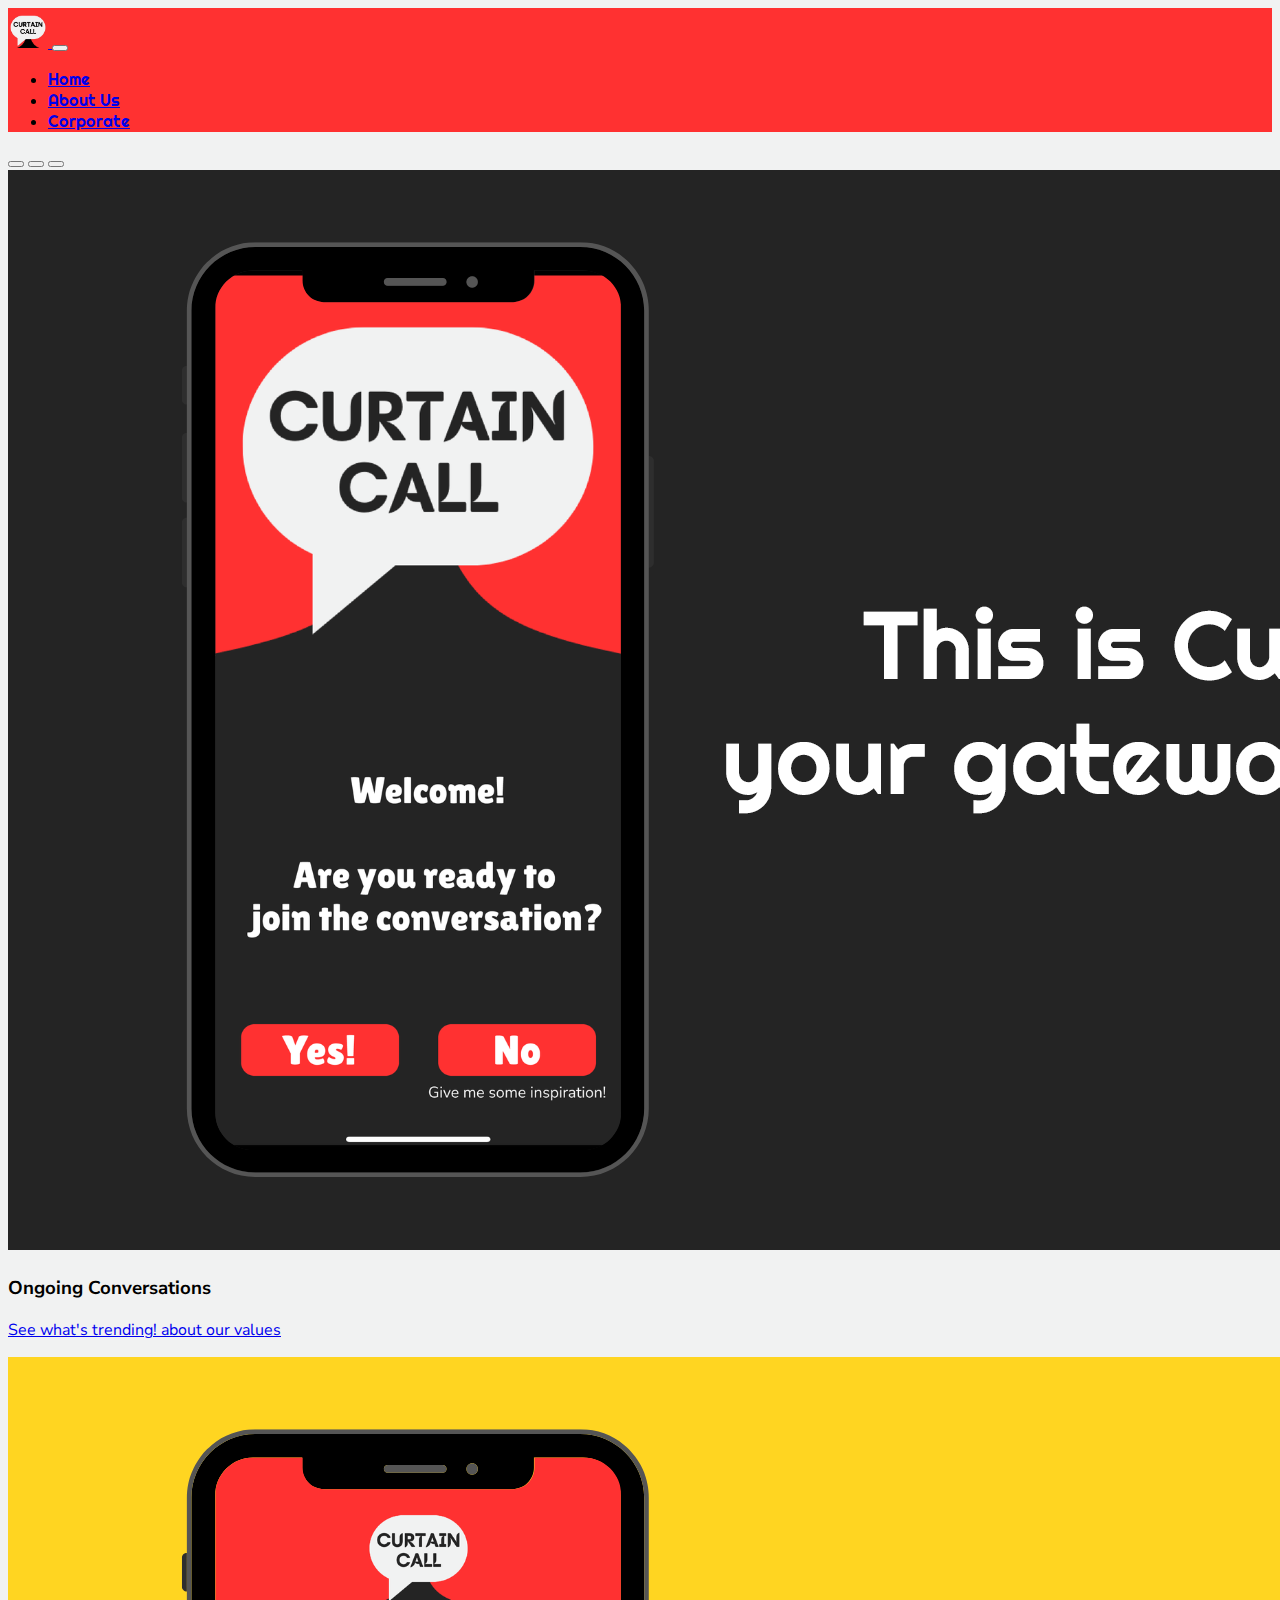
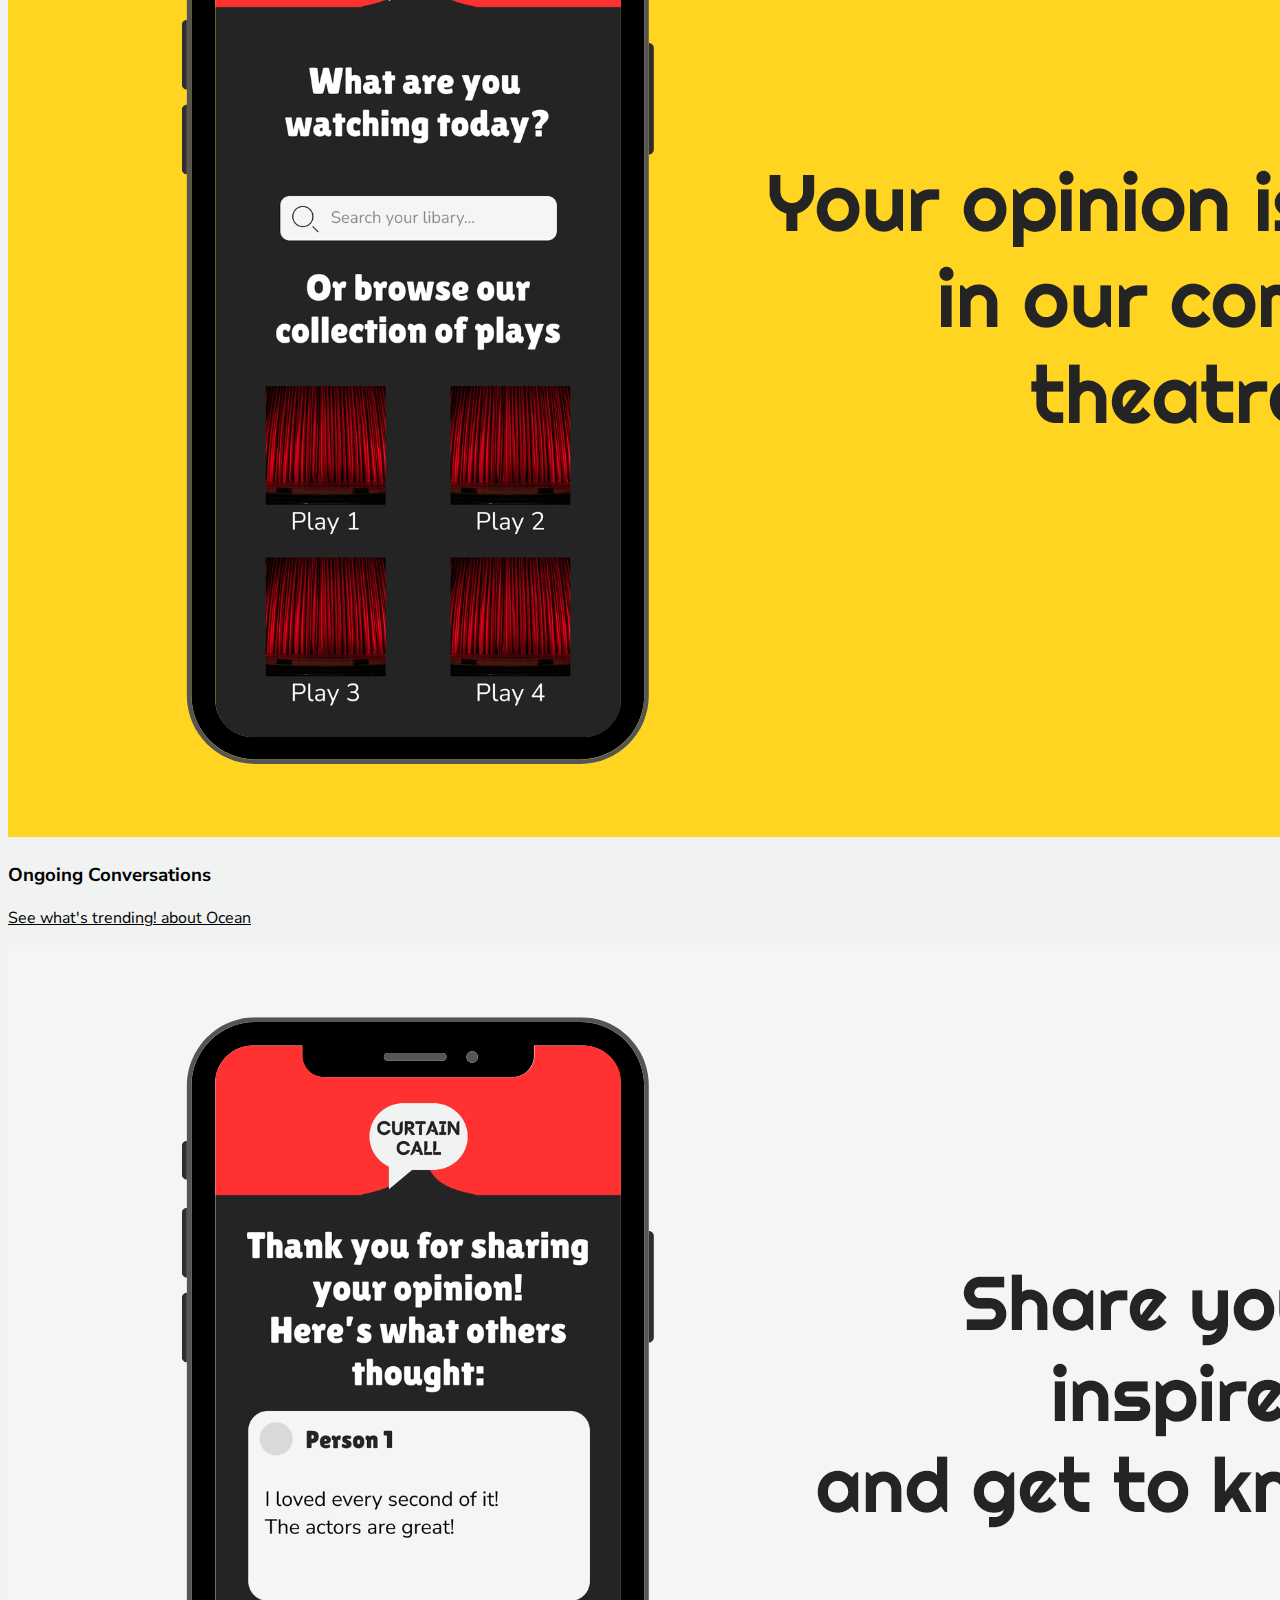
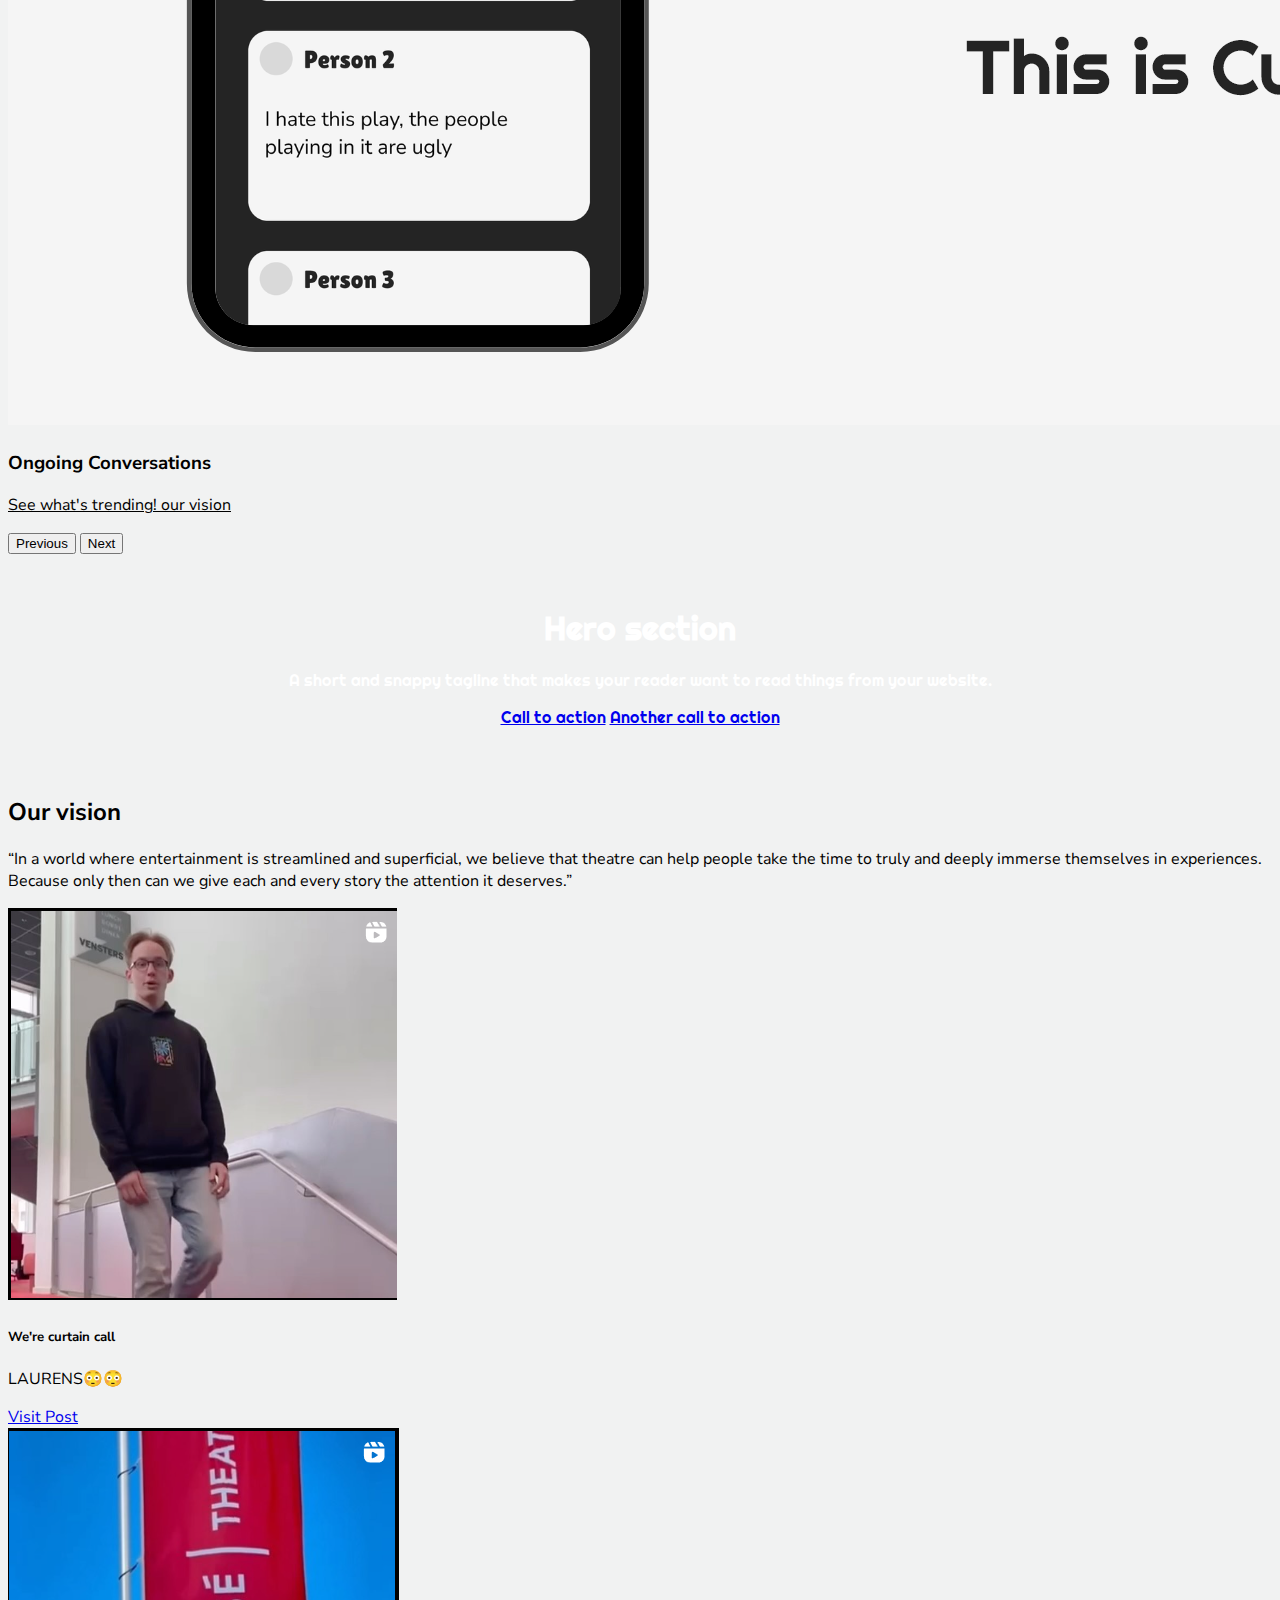
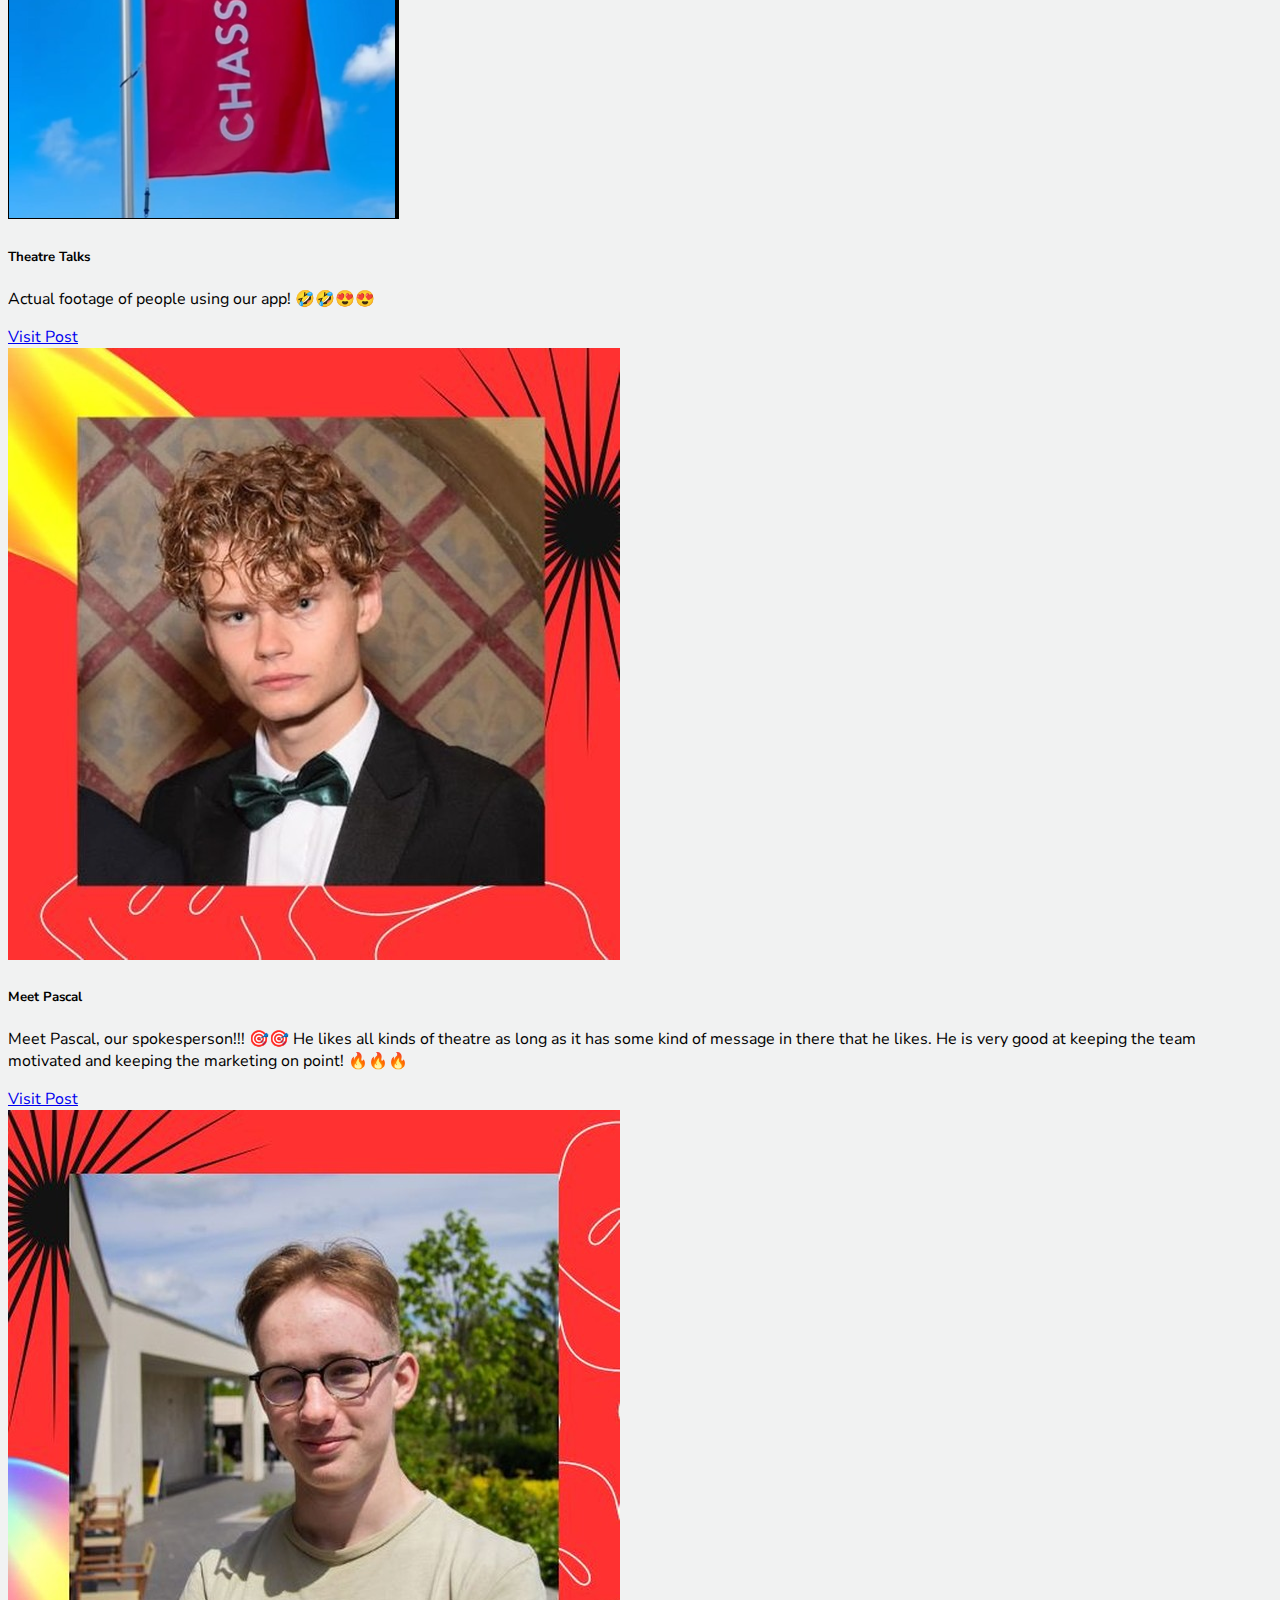
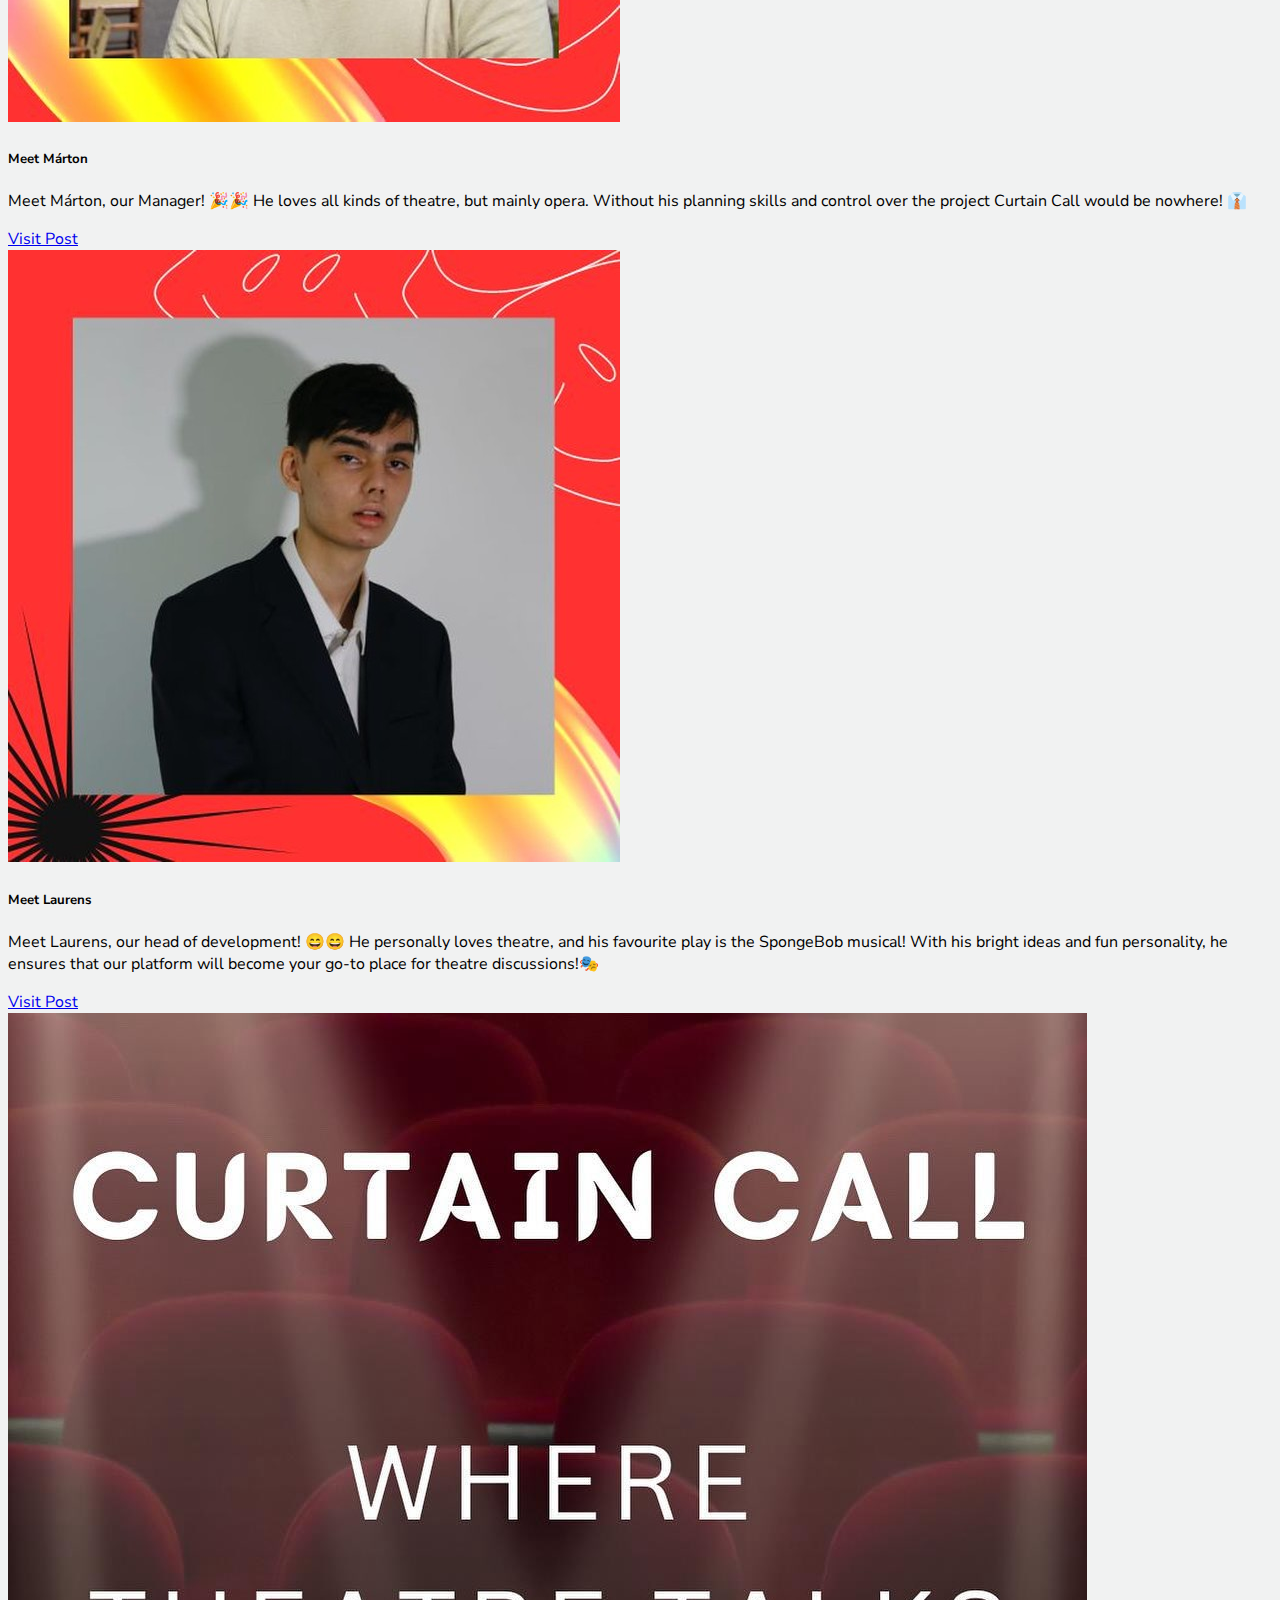
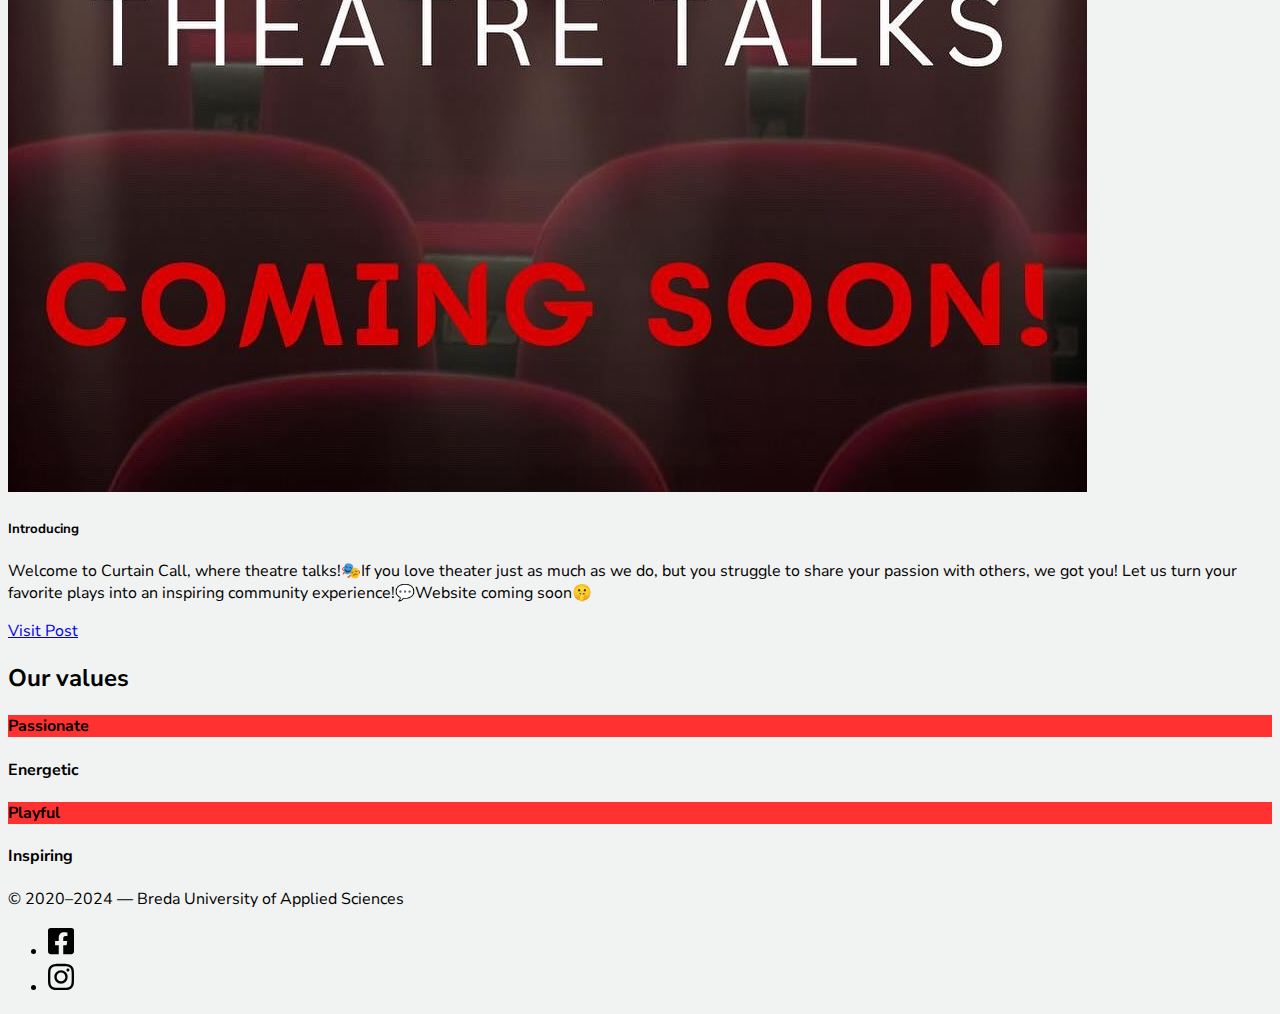
==== about-us.html @ 95544aab "vbnm" ====
<!doctype html>
<html lang="en" class="h-100">
  <head>
    <meta charset="utf-8">
    <meta name="viewport" content="width=device-width, initial-scale=1">

    <!-- Bootstrap CSS -->
    <link href="https://cdn.jsdelivr.net/npm/bootstrap@5.2.3/dist/css/bootstrap.min.css" rel="stylesheet" integrity="sha384-rbsA2VBKQhggwzxH7pPCaAqO46MgnOM80zW1RWuH61DGLwZJEdK2Kadq2F9CUG65" crossorigin="anonymous">

    <!-- Own Styles -->
    <link rel="stylesheet" href="css/styles.css">

    <!-- Bootstrap Javascript -->
    <script src="https://cdn.jsdelivr.net/npm/bootstrap@5.2.3/dist/js/bootstrap.bundle.min.js" integrity="sha384-kenU1KFdBIe4zVF0s0G1M5b4hcpxyD9F7jL+jjXkk+Q2h455rYXK/7HAuoJl+0I4" crossorigin="anonymous"></script>

    <title>PRJ4 Base Group Template &mdash; Example based on Bing Chat&rsquo;s suggestion</title>

    <!-- Google Analytics code goes just below here (check PRJ4 Guide for details) -->

    <!-- End of Google Analytics code -->

  </head>
  <body class="h-100 d-flex flex-column">

    <!-- Navigation bar, adapted from https://getbootstrap.com/docs/5.1/components/navbar/ -->
    <nav class="navbar navbar-expand-lg navbar-light">
      <div class="container-fluid">
        <a class="navbar-brand" href="#">
          <img src="images/ourcompany/curtain-call.jpeg" width="40" alt="Breda University of Applied Sciences">
        </a>
        <button class="navbar-toggler" type="button" data-bs-toggle="collapse" data-bs-target="#navbarSupportedContent" aria-controls="navbarSupportedContent" aria-expanded="false" aria-label="Toggle navigation">
          <span class="navbar-toggler-icon"></span>
        </button>
        <div class="collapse navbar-collapse" id="navbarSupportedContent">
          <ul class="navbar-nav me-auto mb-2 mb-lg-0">
            <li class="nav-item">
              <a class="nav-link" href="index.html">Home</a>
            </li>
            <li class="nav-item">
              <a class="nav-link active" aria-current="page" href="about-us.html">About Us</a>
            </li>
            <li class="nav-item">
              <a class="nav-link" href="corporate.html">Corporate</a>
            </li>
          </ul>
        </div>
      </div>
    </nav>
    <!-- End of navigation bar -->
 <section class="container-fluid p-0">
      <div id="myCarousel" class="carousel slide" data-bs-ride="carousel">
        <div class="carousel-indicators">
          <button type="button" data-bs-target="#myCarousel" data-bs-slide-to="0" class="active" aria-current="true" aria-label="Slide 1"></button>
          <button type="button" data-bs-target="#myCarousel" data-bs-slide-to="1" aria-label="Slide 2"></button>
          <button type="button" data-bs-target="#myCarousel" data-bs-slide-to="2" aria-label="Slide 3"></button>
        </div>
        <div class="carousel-inner">
          <div class="carousel-item active">
            <img src="images/carousel/carousel-1.png" class="d-block mx-auto w-100" alt="...">
            <div class="carousel-caption">
              <h3 class="d-none d-md-block">Ongoing Conversations</h3>
              <p>
                <a href="#our-values" class="btn btn-outline-light my-md-2">See what's trending!<span class="d-inline d-md-none"> about our values</span></a>
              </p>
            </div>
          </div>
          <div class="carousel-item">
            <img src="images/carousel/carousel-2.png" class="d-block mx-auto w-100" alt="...">
            <div class="carousel-caption">
              <h3 class="d-none d-md-block" style="color: black;" >Ongoing Conversations</h3>
              <p>
                <a href="#our-posts" class="btn btn-outline-light my-md-2" style="color: black;">See what's trending!<span class="d-inline d-md-none"> about Ocean</span></a>
              </p>
            </div>
          </div>
          <div class="carousel-item">
            <img src="images/carousel/carousel-3.png" class="d-block mx-auto w-100" alt="...">
            <div class="carousel-caption">
              <h3 class="d-none d-md-block" style="color: black;">Ongoing Conversations</h3>
              <p>
                <a href="#our-vision" class="btn btn-outline-light my-md-2" style="color: black;">See what's trending!<span class="d-inline d-md-none"> our vision</span></a>
              </p>
            </div>
          </div>
        </div>
        <button class="carousel-control-prev" type="button" data-bs-target="#myCarousel" data-bs-slide="prev">
          <span class="carousel-control-prev-icon" aria-hidden="true"></span>
          <span class="visually-hidden">Previous</span>
        </button>
        <button class="carousel-control-next" type="button" data-bs-target="#myCarousel" data-bs-slide="next">
          <span class="carousel-control-next-icon" aria-hidden="true"></span>
          <span class="visually-hidden">Next</span>
        </button>
      </div>
    </section>
    <!-- End of Who we are section -->
	   <header  class="py-2 py-md-4 py-lg-5 text-center container-fluid bg-gradient text-light bg-hero">
    <div class="row">
      <div class="col-md-8 col-lg-6 mx-auto py-5">
        <h1 class="display-3">Hero section</h1>
        <p class="lead">A short and snappy tagline that makes your reader want to read things from your website.</p>
        <p class="mt-5">
          <a href="#" class="btn btn-lg btn-warning m-1 d-block d-sm-inline">Call to action</a>
          <a href="#" class="btn btn-lg btn-danger m-1 d-block d-sm-inline">Another call to action</a>
        </p>
      </div>
    </div>
  </header>

    <div id="our-vision" class="container pt-3 pb-2">
      <div class="row justify-content-center">
        <div class="col-12 col-md-10 col-lg-8 col-xl-6 text-center">
          <h2>Our vision</h2>
          <p>
            “In a world where entertainment is streamlined and superficial, we believe that theatre can help people take the time to truly and deeply immerse themselves in experiences. Because only then can we give each and every story the attention it deserves.”
          </p>
        </div>
      </div>
    </div>
<main class="container my-4">
      <div class="row g-3 justify-content-evenly">

        <!-- Card #1 -->
        <div id="our-posts" class="col-sm-6 col-lg-4 col-xl-3">
          <div class="card shadow h-100">
            <img class="img-fluid" src="images/posts/marci-walk.png" alt="Placeholder Image">
            <div class="card-body">
              <h5 class="card-title">We're curtain call</h5>
              <p class="card-text">LAURENS😳😳</p>
            </div>
            <div class="card-footer p-2 text-end">
              <a href="https://www.instagram.com/p/C5YBGKFil-c/" class="btn btn-primary">Visit Post</a>
            </div>
          </div>
        </div>

        <!-- Card #2 -->
        <div class="col-sm-6 col-lg-4 col-xl-3">
          <div class="card shadow h-100">
            <img class="img-fluid" src="images/posts/chasse-flag.png" alt="Placeholder Image">
            <div class="card-body">
              <h5 class="card-title">Theatre Talks</h5>
              <p class="card-text">Actual footage of people using our app! 🤣🤣😍😍</p>
            </div>
            <div class="card-footer p-2 text-end">
              <a href="https://www.instagram.com/p/C5T81QjCttg/" class="btn btn-primary">Visit Post</a>
            </div>
          </div>
        </div>

        <!-- Card #3 -->
        <div class="col-sm-6 col-lg-4 col-xl-3">
          <div class="card shadow h-100">
            <img class="img-fluid" src="images/posts/pascal-post.jpg" alt="Placeholder Image">
            <div class="card-body">
              <h5 class="card-title">Meet Pascal</h5>
              <p class="card-text">Meet Pascal, our spokesperson!!! 🎯🎯 He likes all kinds of theatre as long as it has some kind of message in there that he likes. He is very good at keeping the team motivated and keeping the marketing on point! 🔥🔥🔥</p>
            </div>
            <div class="card-footer p-2 text-end">
              <a href="https://www.instagram.com/p/C5T6TffrHdb/" class="btn btn-primary">Visit Post</a>
            </div>
          </div>
        </div>

        <!-- Card #4 -->
        <div class="col-sm-6 col-lg-4 col-xl-3">
          <div class="card shadow h-100">
            <img class="img-fluid" src="images/posts/marci-post.jpg" alt="Placeholder Image">
            <div class="card-body">
              <h5 class="card-title">Meet Márton</h5>
              <p class="card-text">Meet Márton, our Manager! 🎉🎉 He loves all kinds of theatre, but mainly opera. Without his planning skills and control over the project Curtain Call would be nowhere! 👔</p>
            </div>
            <div class="card-footer p-2 text-end">
              <a href="https://www.instagram.com/p/C5B8OC9rstp/" class="btn btn-primary">Visit Post</a>
            </div>
          </div>
        </div>

        <!-- Card #5 -->
        <div class="col-sm-6 col-lg-4 col-xl-3">
          <div class="card shadow h-100">
            <img class="img-fluid" src="images/posts/laurens-post.jpg" alt="Placeholder Image">
            <div class="card-body">
              <h5 class="card-title">Meet Laurens</h5>
              <p class="card-text">Meet Laurens, our head of development! 😄😄 He personally loves theatre, and his favourite play is the SpongeBob musical! With his bright ideas and fun personality, he ensures that our platform will become your go-to place for theatre discussions!🎭</p>
            </div>
            <div class="card-footer p-2 text-end">
              <a href="https://www.instagram.com/p/C4_S8CaLmyo/" class="btn btn-primary">Visit Post</a>
            </div>
          </div>
        </div>

        <!-- Card #6 -->
        <div class="col-sm-6 col-lg-4 col-xl-3">
          <div class="card shadow h-100">
            <img class="img-fluid" src="images/posts/first-middle-post.jpg" alt="Placeholder Image">
            <div class="card-body">
              <h5 class="card-title">Introducing&nbsp;</h5>

              <p class="card-text">Welcome to Curtain Call, where theatre talks!🎭If you love theater just as much as we do, but you struggle to share your passion with others, we got you! Let us turn your favorite plays into an inspiring community experience!💬Website coming soon🤫</p>
            </div>
            <div class="card-footer p-2 text-end">
              <a href="https://www.instagram.com/p/C4p01pjIGxp/" class="btn btn-primary">Visit Post</a>
            </div>
          </div>
        </div>
<a rel="noopener" target="_blank" href="#socialmedia"></a>
        <!-- That was the last card -->

      </div>
    </main>
	
    <div Id="our-values" class="bg-dark bg-opacity-10 py-3">
      <div class="container">
        <div class="row justify-content-center text-center g-2">
          <div class="col-12">
            <h2>Our values</h2>
          </div>
          <div class="col-6 col-sm-4 col-md-3 col-lg-2">
            <h4 class="rounded-5 border border-warning custom-bg-red py-4 bg-opacity-100 fs-4">Passionate</h4>
          </div>
          <div class="col-6 col-sm-4 col-md-3 col-lg-2">
            <h4 class="rounded-5 border border-warning bg-warning py-4 bg-opacity-100 fs-4">Energetic</h4>
          </div>
          <div class="col-6 col-sm-4 col-md-3 col-lg-2">
            <h4 class="rounded-5 border border-warning custom-bg-red py-4 bg-opacity-25 fs-4">Playful</h4>
          </div>
          <div class="col-6 col-sm-4 col-md-3 col-lg-2">
            <h4 class="rounded-5 border border-warning bg-warning py-4 bg-opacity-100 fs-4">Inspiring</h4>
          </div>
        </div>
      </div>
    </div>
<a rel="noopener" target="_blank" href="#ourvalues"></a>
    <!-- A footer with socials -->
    <footer class="shadow-lg mt-auto py-4 bg-body">
      <div class="container d-flex justify-content-between align-items-center">
        <p>
          © 2020&ndash;2024 &mdash; Breda University of Applied Sciences
        </p>
        <ul class="list-unstyled d-flex align-items-center opacity-75">
          <li>
            <a href="https://www.facebook.com/people/Curtain-Call-Theatre-Talks/61557245588053/" target="_blank">
              <img class="m-2" src="images/socials/facebook.svg" alt="Follow us on" width="26">
            </a>
          </li>
          <li>
            <a href="https://www.instagram.com/curtaincall_theatretalks/" target="_blank">
              <img class="m-2" src="images/socials/instagram.svg" alt="Follow us on Instagram" width="26">
            </a>
          </li>
        </ul>
      </div>
    </footer>
    <!-- End of the footer -->

  </body>
</html>
---- css/styles.css ----
/* Importing a Google Font */

@import url('https://fonts.googleapis.com/css2?family=Nunito+Sans:ital,opsz,wght@0,6..12,200..1000;1,6..12,200..1000&display=swap');
@import url('https://fonts.googleapis.com/css2?family=Righteous&display=swap')
;
/* Changing the main font and background colour */

body {
	font-family: "Nunito Sans", sans-serif;
	background-color: #f1f2f2;

}
/* Changing the background colour for the header */

header {
	font-family: "Righteous", sans-serif;
	background-color: transparent
;
}

.custom-bg-red {
    background-color: #ff3131;
    color: black;
}


/* Changing the background color for the navigation bar */



.navbar {
	font-family: "Righteous", sans-serif;
	background-color: #ff3131;
}

/* Effect on social media buttons */

footer a:hover {
	opacity: .5;
}

/* Corporate navbar */

#navbar-corporate a.active {
	color: #ff3131;
	font-weight: bold;
}

/* Hero Section shadow */

.white-shadow {
	text-shadow: -.01em -.01em .01em white,
		.02em .02em .02em white,
		0 0 .2em white,
		0 0 .5em white;
}

.righteous-regular {
  font-family: "Righteous", sans-serif;
  font-weight: 400;
  font-style: normal;
}

.righteous-regular-big {
  font-family: "Righteous", sans-serif;
  font-size: 100px;
  font-weight: 400;
}

.righteous-regular-smol {
  font-family: "Righteous", sans-serif;
  font-size: 30px;
  font-weight: 400;
}
.back-video {
	position: absolute;
	right: 0;
	bottom: 0;
	z-index: -1;	
}

 .button-container {
            position: absolute;
            top: 65%; /* Adjust as per your requirement */
            left: 50%; /* Adjust as per your requirement */
            transform: translate(-50%, -50%);
        }

.bg-hero {
  background-image: url(focused-seats.jpg'); /* Replace with your image path */
  background-size: cover; /* Cover the entire area */
  background-position: center; /* Center the image */
  background-repeat: no-repeat; /* Prevent repetition */
  background-attachment: fixed; /* Optional: makes the background image stay fixed when scrolling */
}

header {
  padding: 2rem 0;
  text-align: center;
  color: white;
}

header {
  padding: 2rem 0;
  text-align: center;
  color: white;
}


@media (min-aspect-ratio: 16/9){
	.back-video{
		width: 100%;
		height: auto;
	}
}

@media (max-aspect-ratio: 16/9){
	.back-video{
		width: auto;
		height: 100%;
	}
}

#navbar {
    animation: fadeIn 3s ease; /* Fade in animation */
}

#footer {
    animation: fadeIn 3s ease; /* Fade in animation */
}

#button {
    animation: fadeIn 3s ease; /* Fade in animation */
}

@keyframes fadeIn {
    from { opacity: 0; }
    to { opacity: 1; }
}
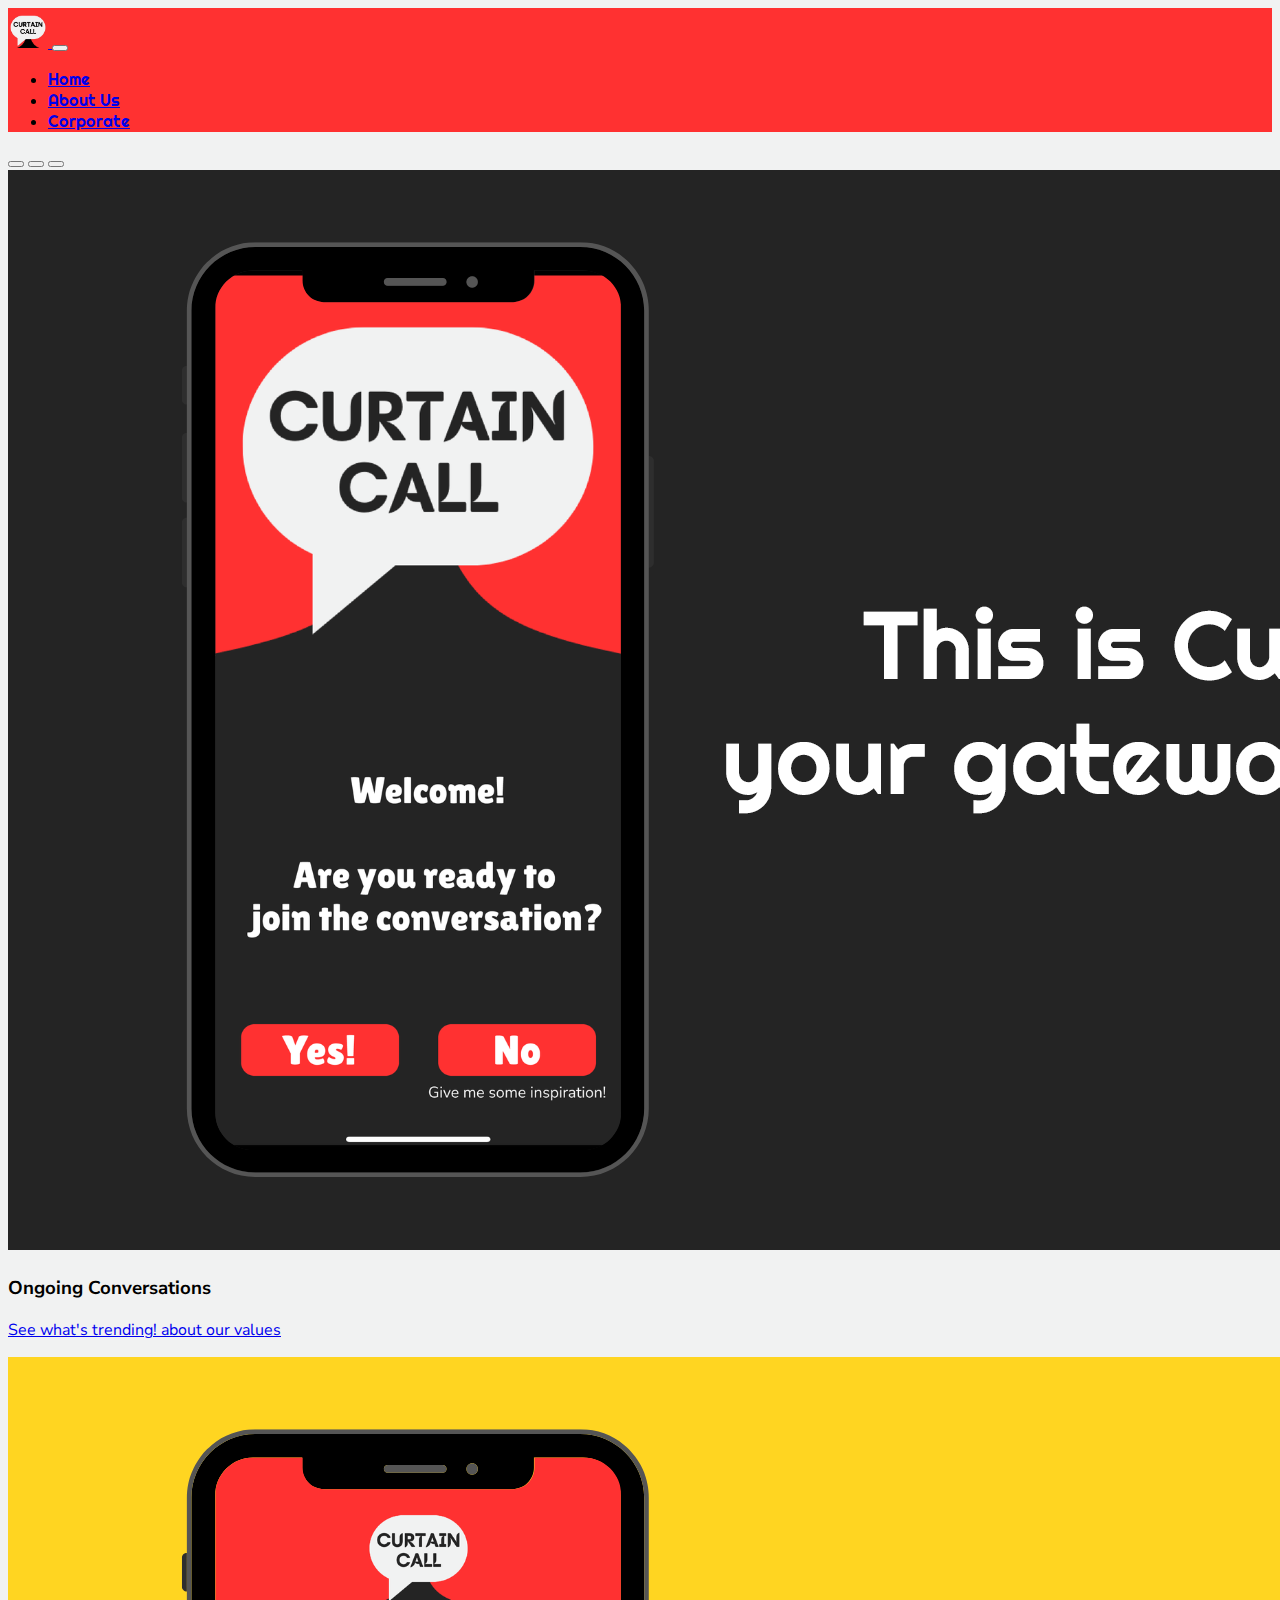
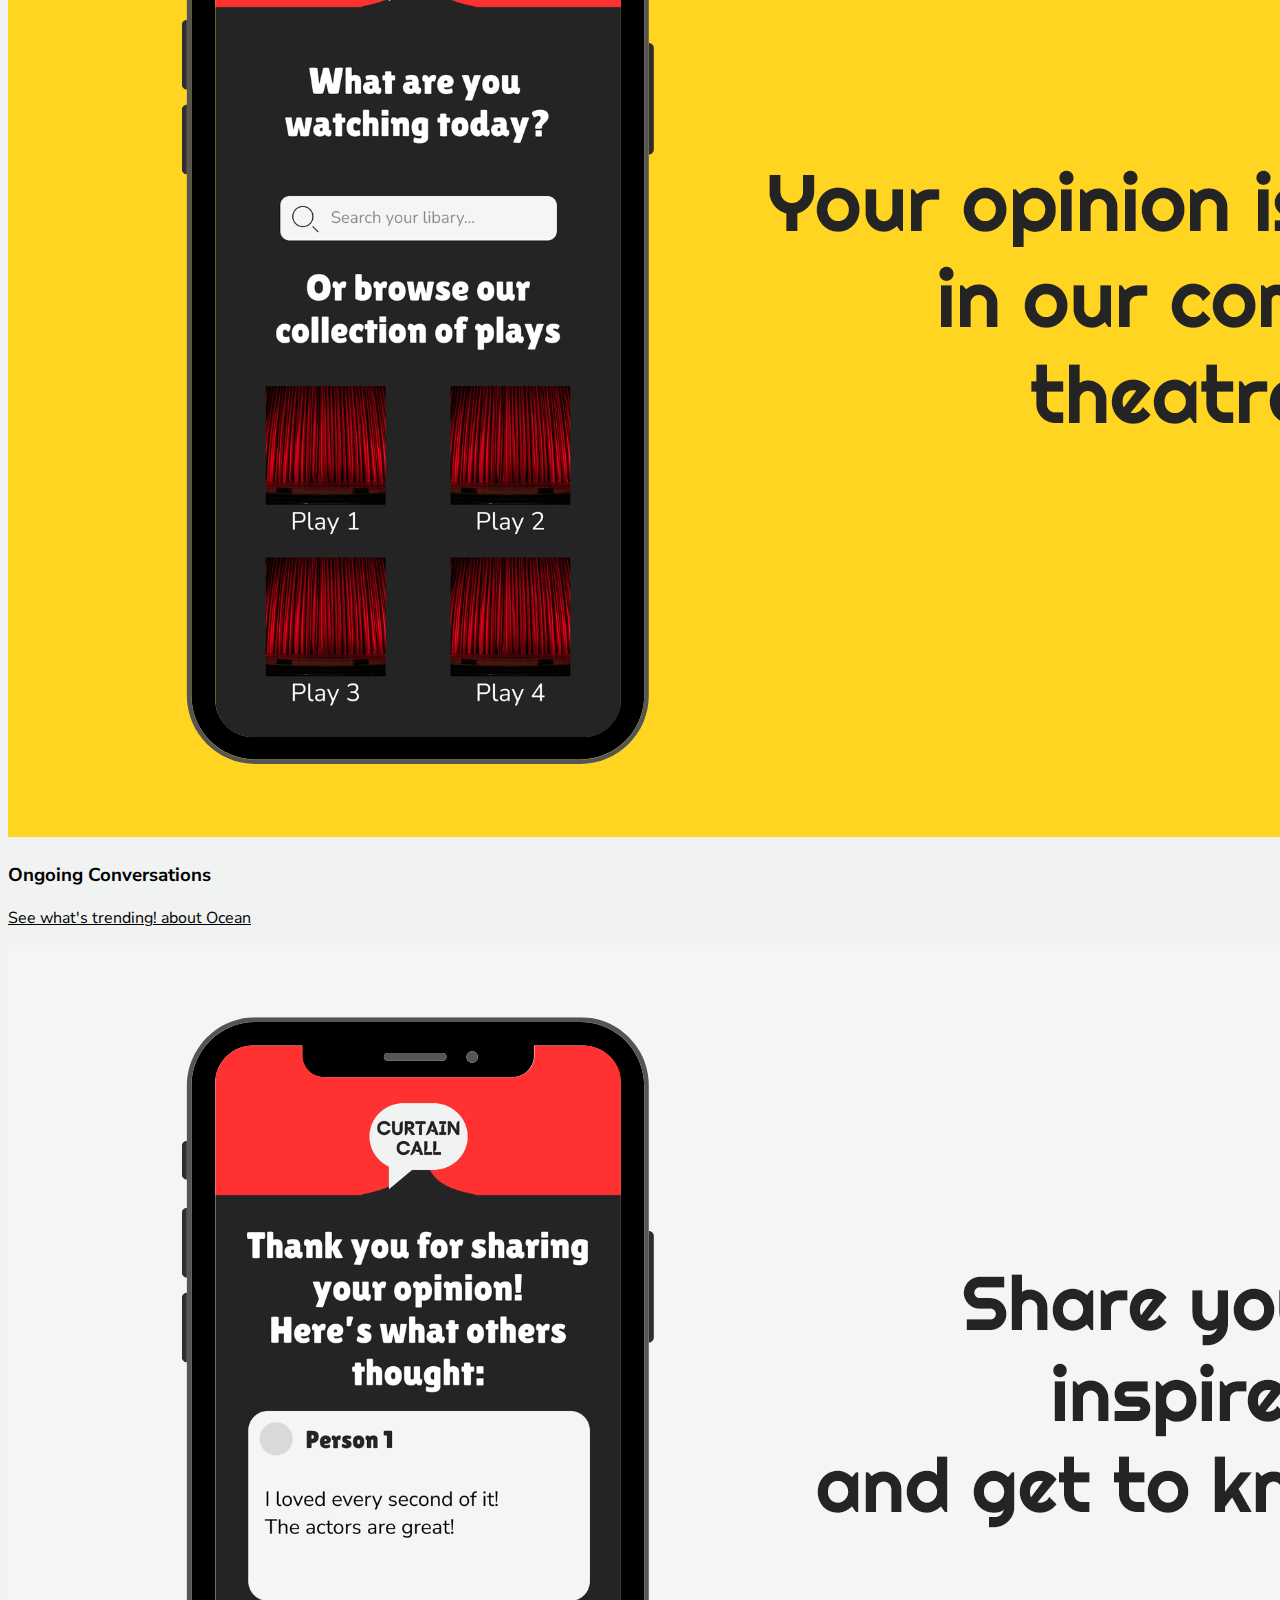
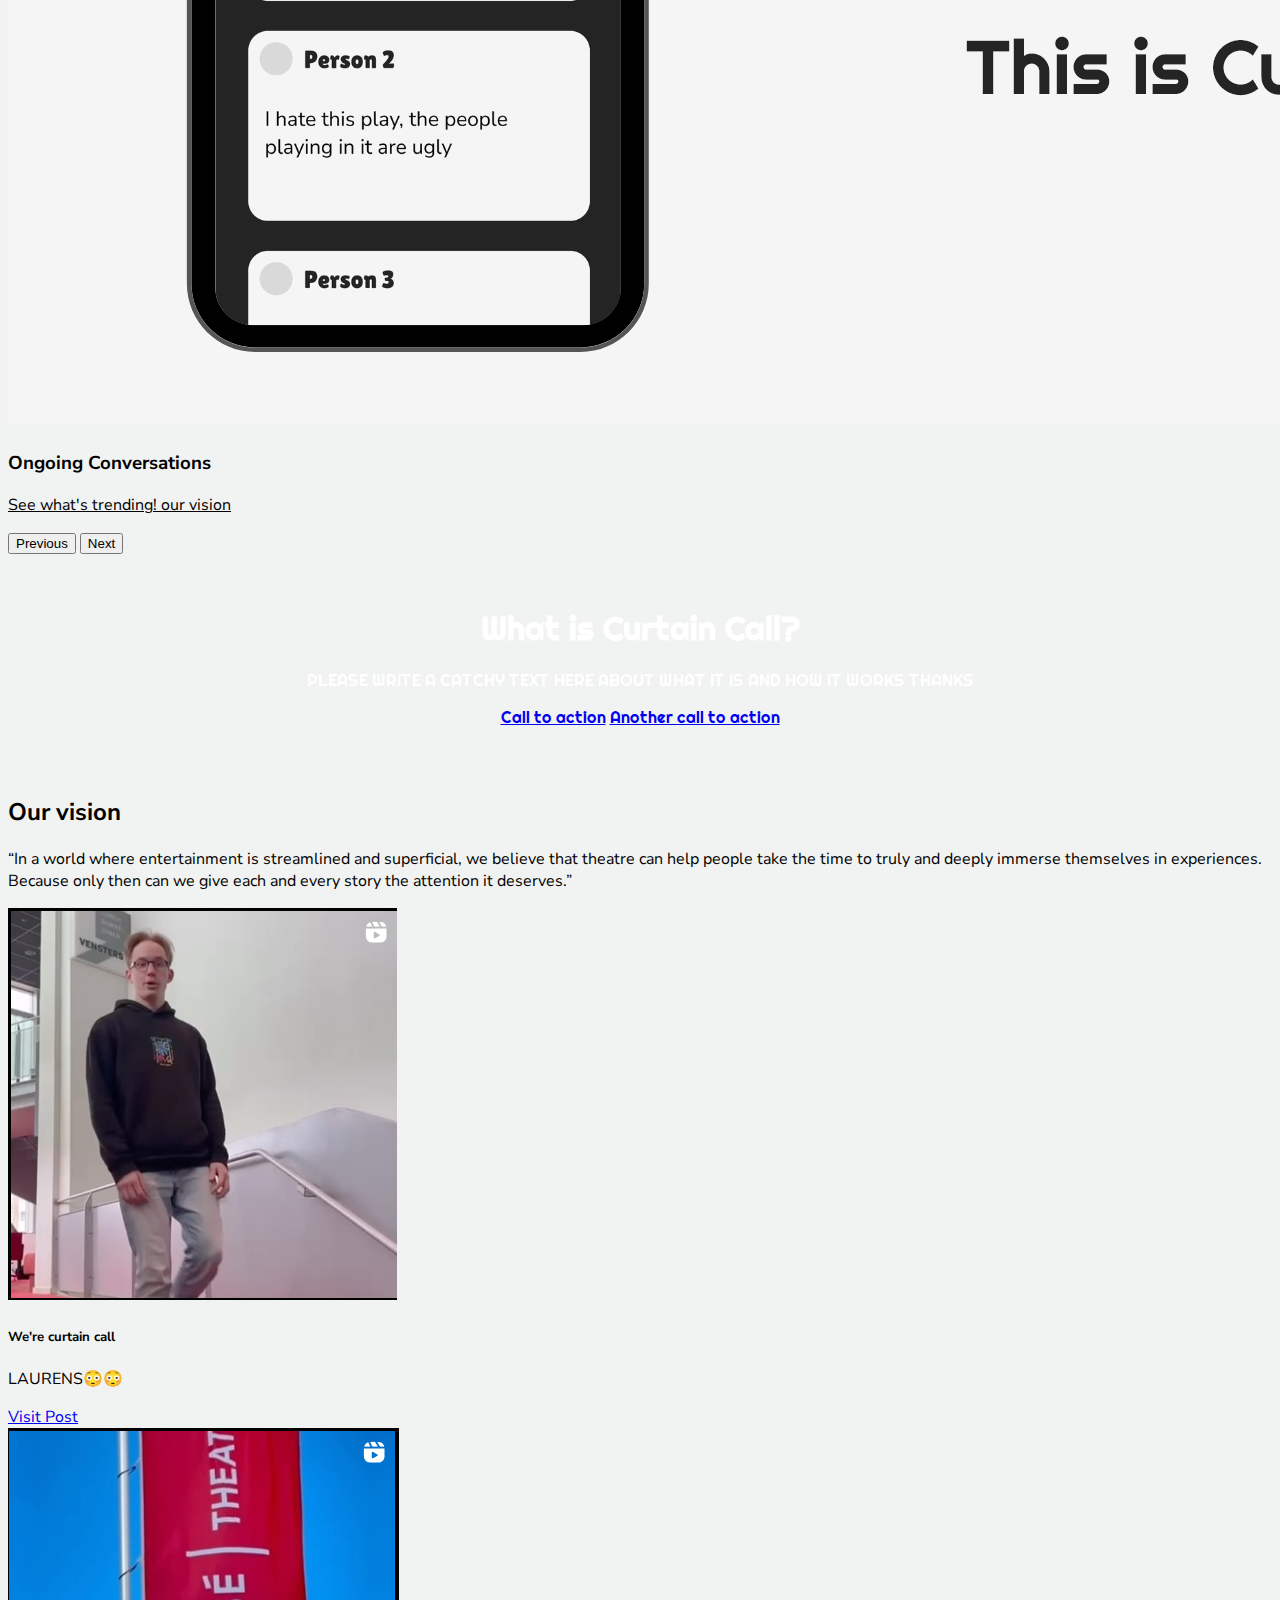
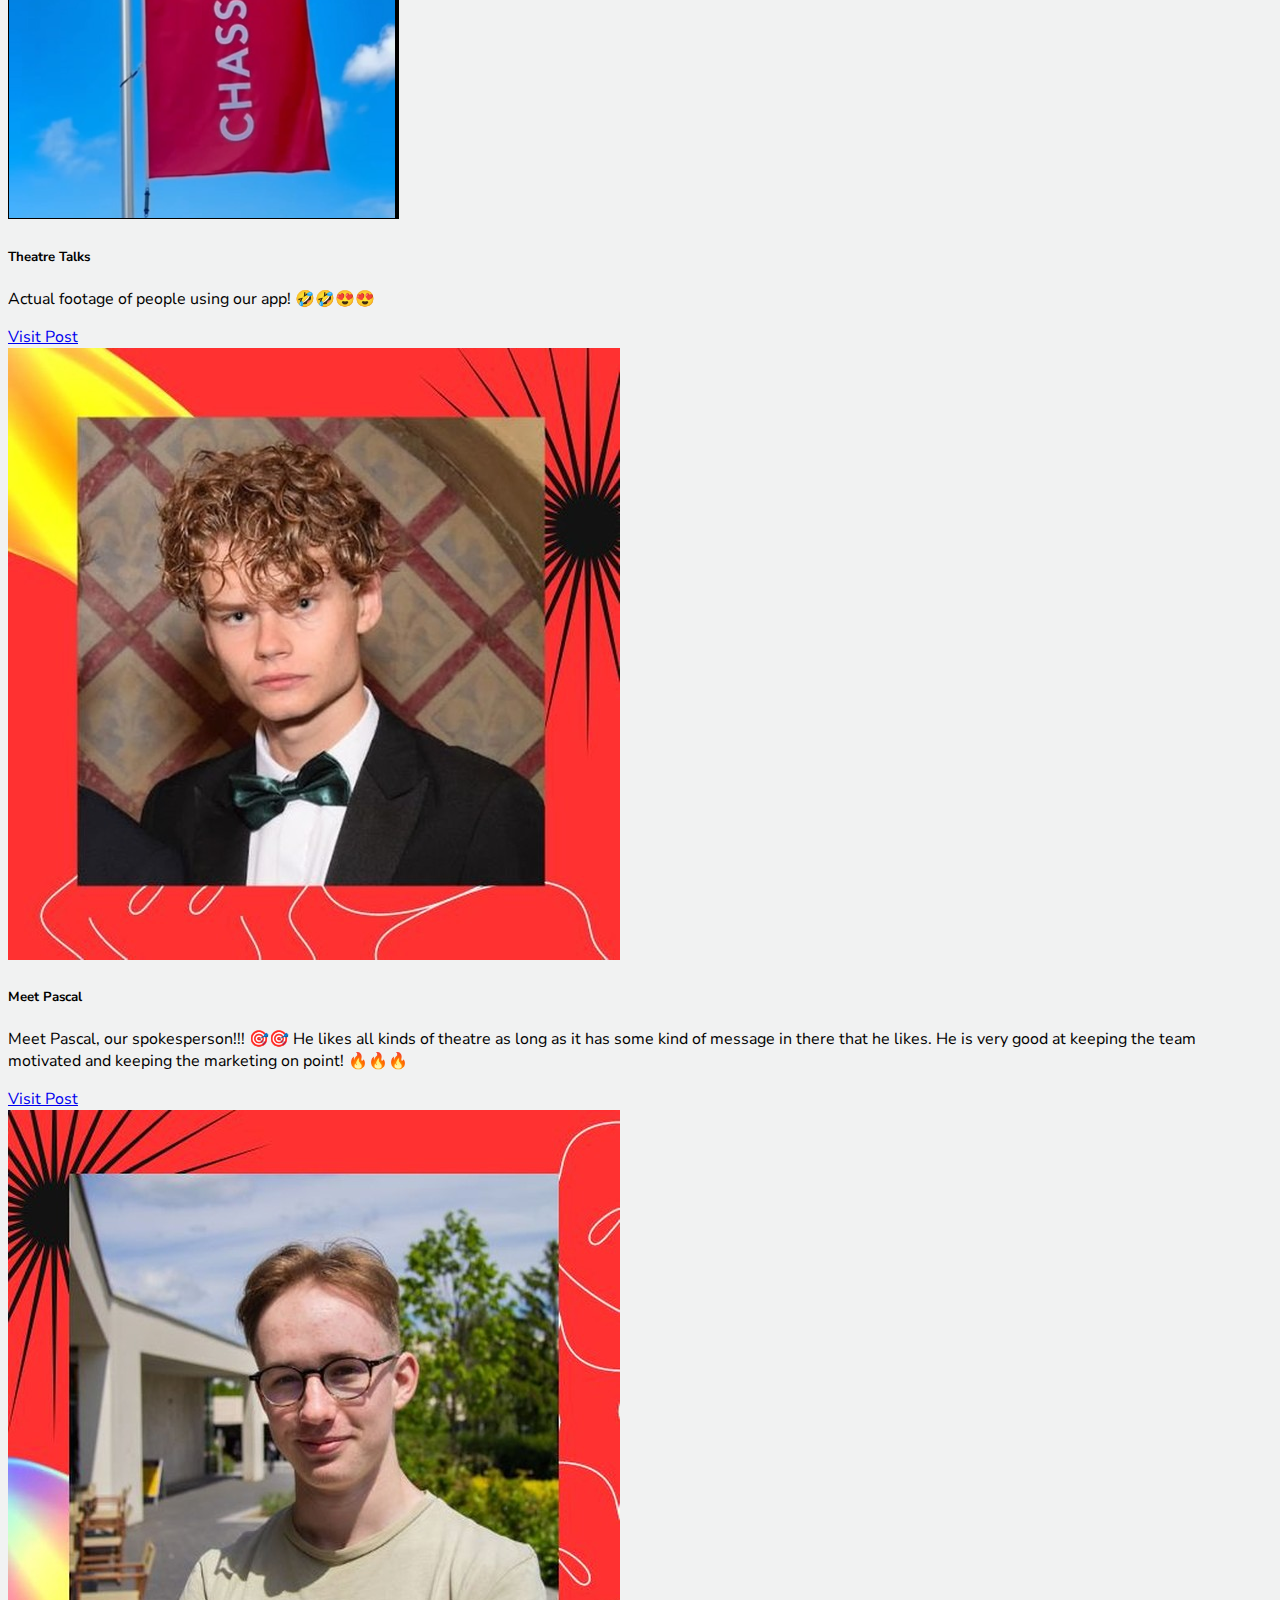
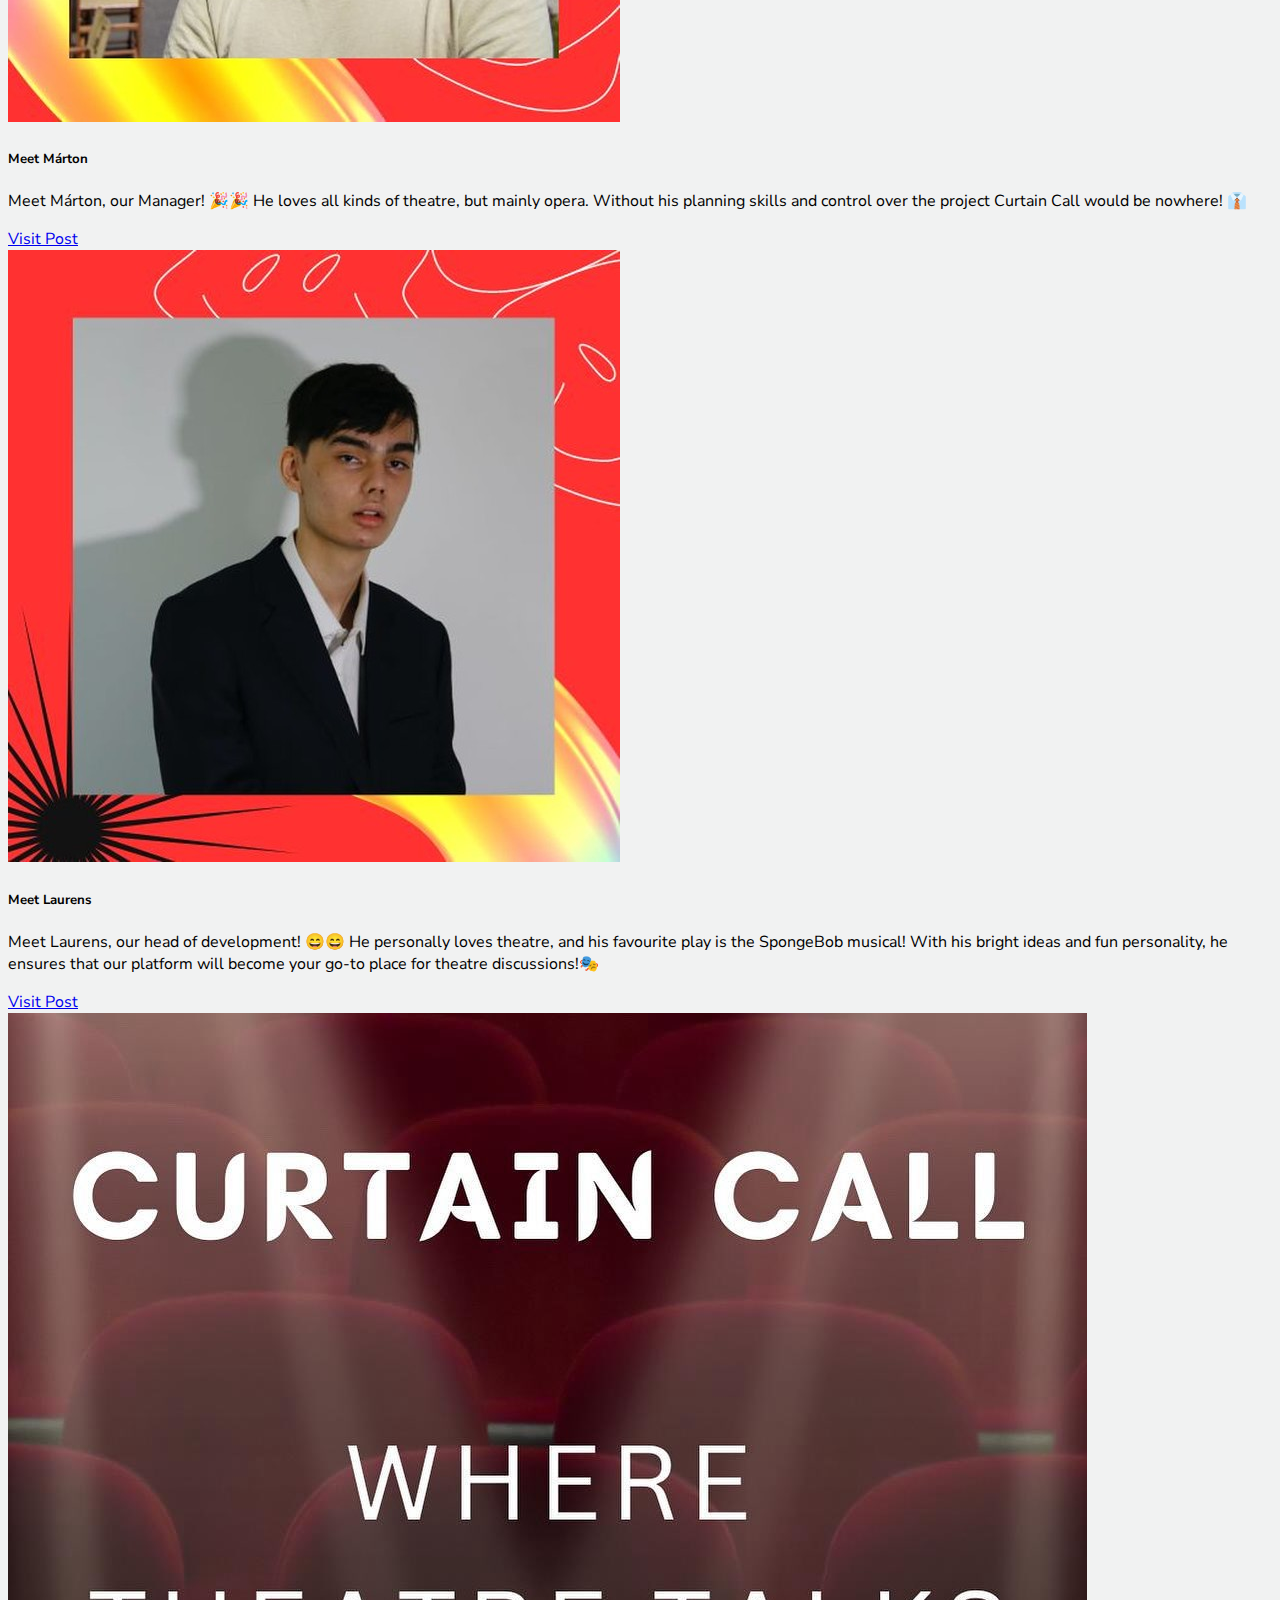
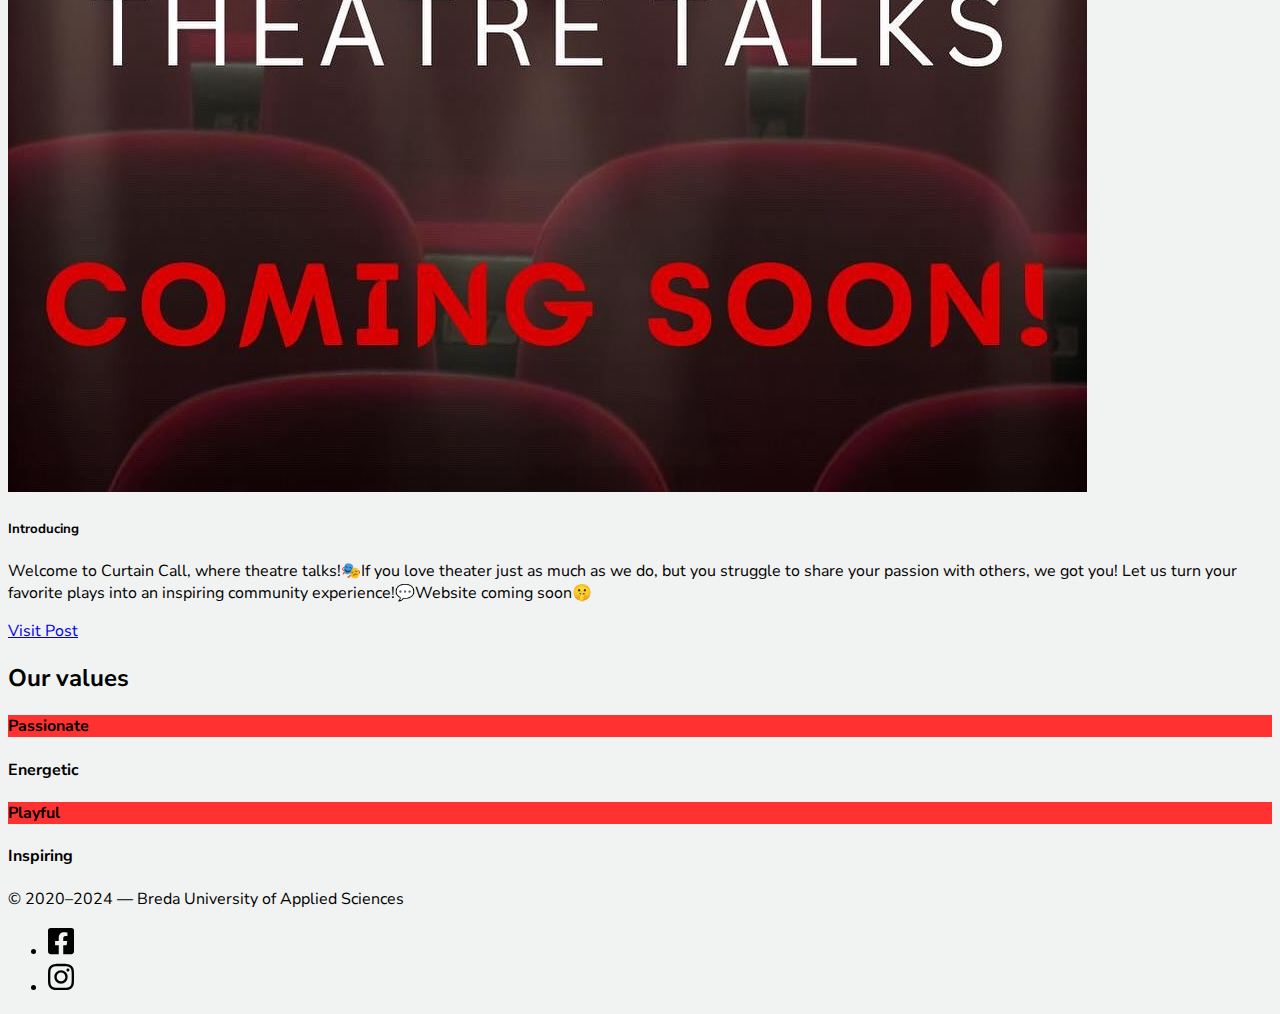
==== commit 348afa53: "jukghgf" ====
--- a/about-us.html
+++ b/about-us.html
@@ -94,11 +94,11 @@
       </div>
     </section>
     <!-- End of Who we are section -->
-	   <header  class="py-2 py-md-4 py-lg-5 text-center container-fluid bg-gradient text-light bg-hero">
+	   <header class="py-2 py-md-4 py-lg-5 text-center container-fluid text-light bg-hero">
     <div class="row">
       <div class="col-md-8 col-lg-6 mx-auto py-5">
-        <h1 class="display-3">Hero section</h1>
-        <p class="lead">A short and snappy tagline that makes your reader want to read things from your website.</p>
+        <h1 class="display-3">What is Curtain Call?</h1>
+        <p class="lead">PLEASE WRITE A CATCHY TEXT HERE ABOUT WHAT IT IS AND HOW IT WORKS THANKS</p>
         <p class="mt-5">
           <a href="#" class="btn btn-lg btn-warning m-1 d-block d-sm-inline">Call to action</a>
           <a href="#" class="btn btn-lg btn-danger m-1 d-block d-sm-inline">Another call to action</a>
--- a/css/styles.css
+++ b/css/styles.css
@@ -87,11 +87,12 @@
         }
 
 .bg-hero {
-  background-image: url(focused-seats.jpg'); /* Replace with your image path */
+  background-image: url("../images/carousel/focused-seats.png"); /* Replace with your image path */
   background-size: cover; /* Cover the entire area */
   background-position: center; /* Center the image */
   background-repeat: no-repeat; /* Prevent repetition */
   background-attachment: fixed; /* Optional: makes the background image stay fixed when scrolling */
+	
 }
 
 header {
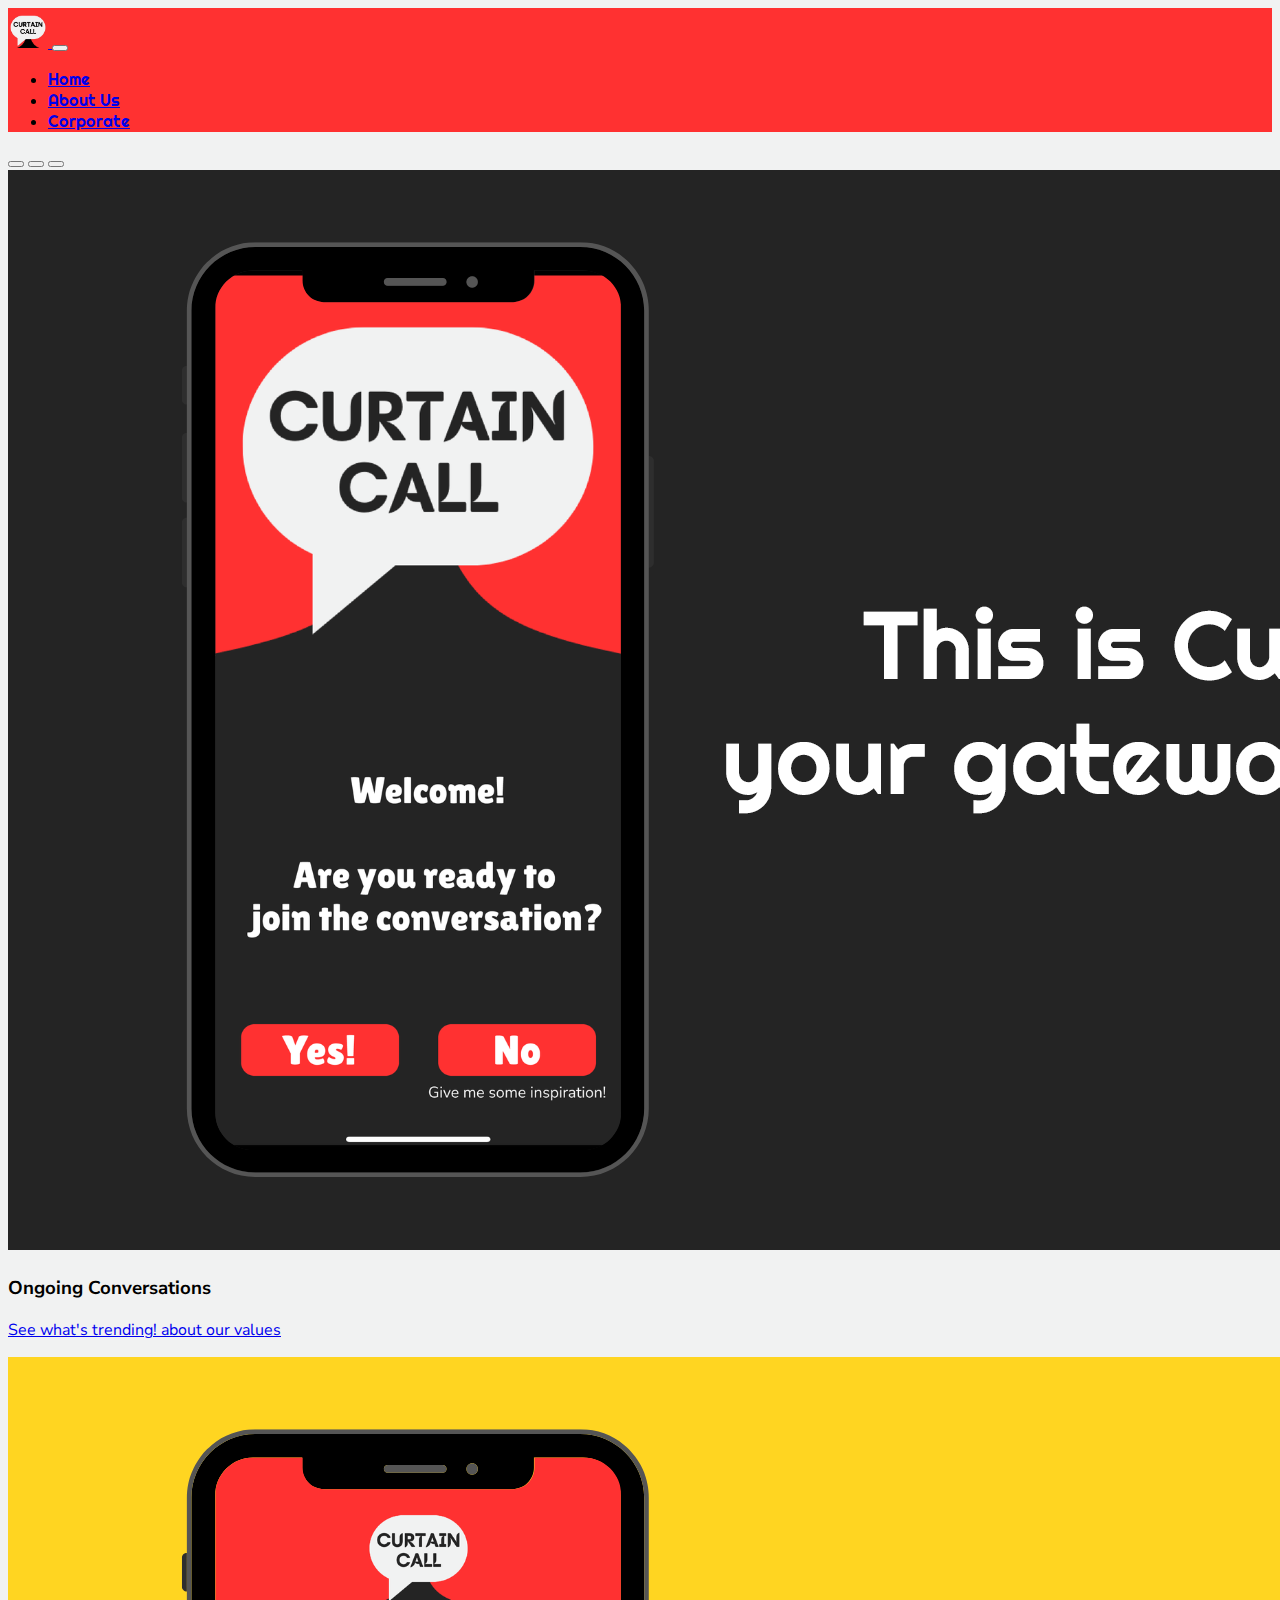
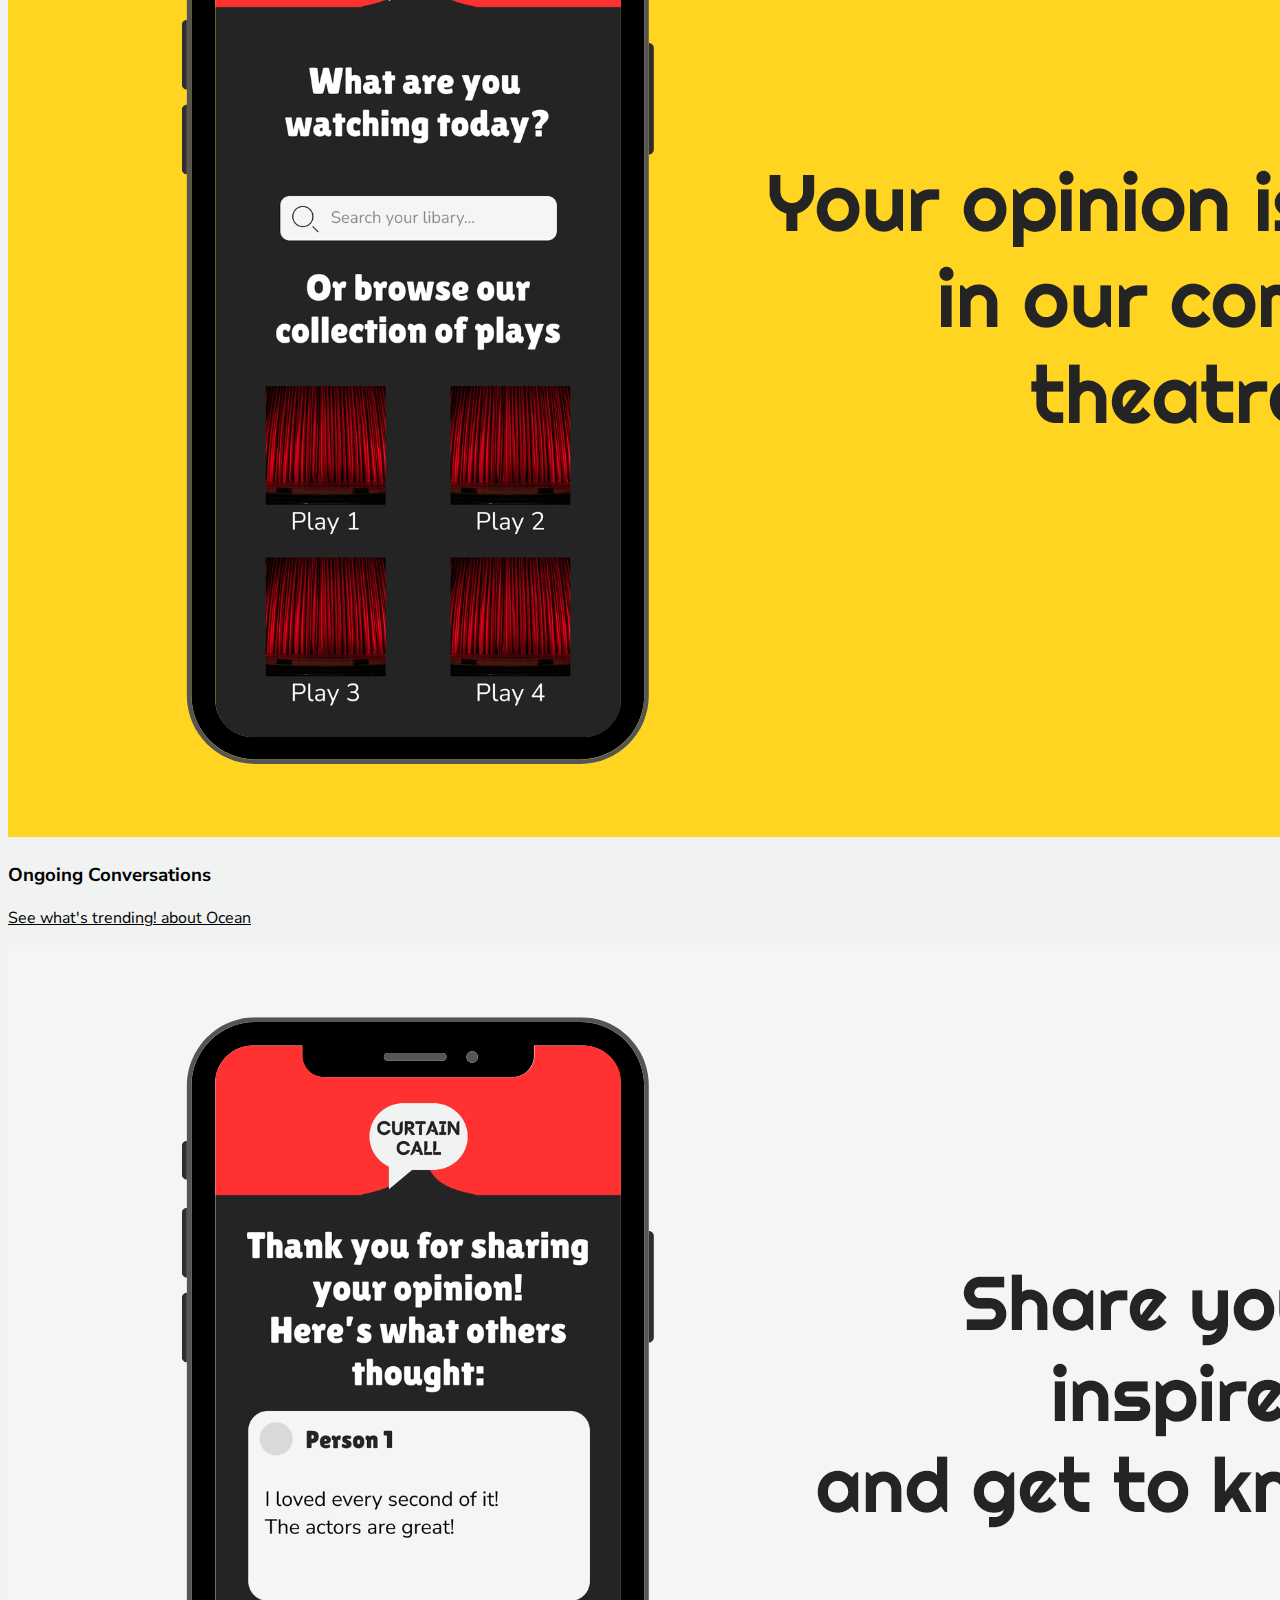
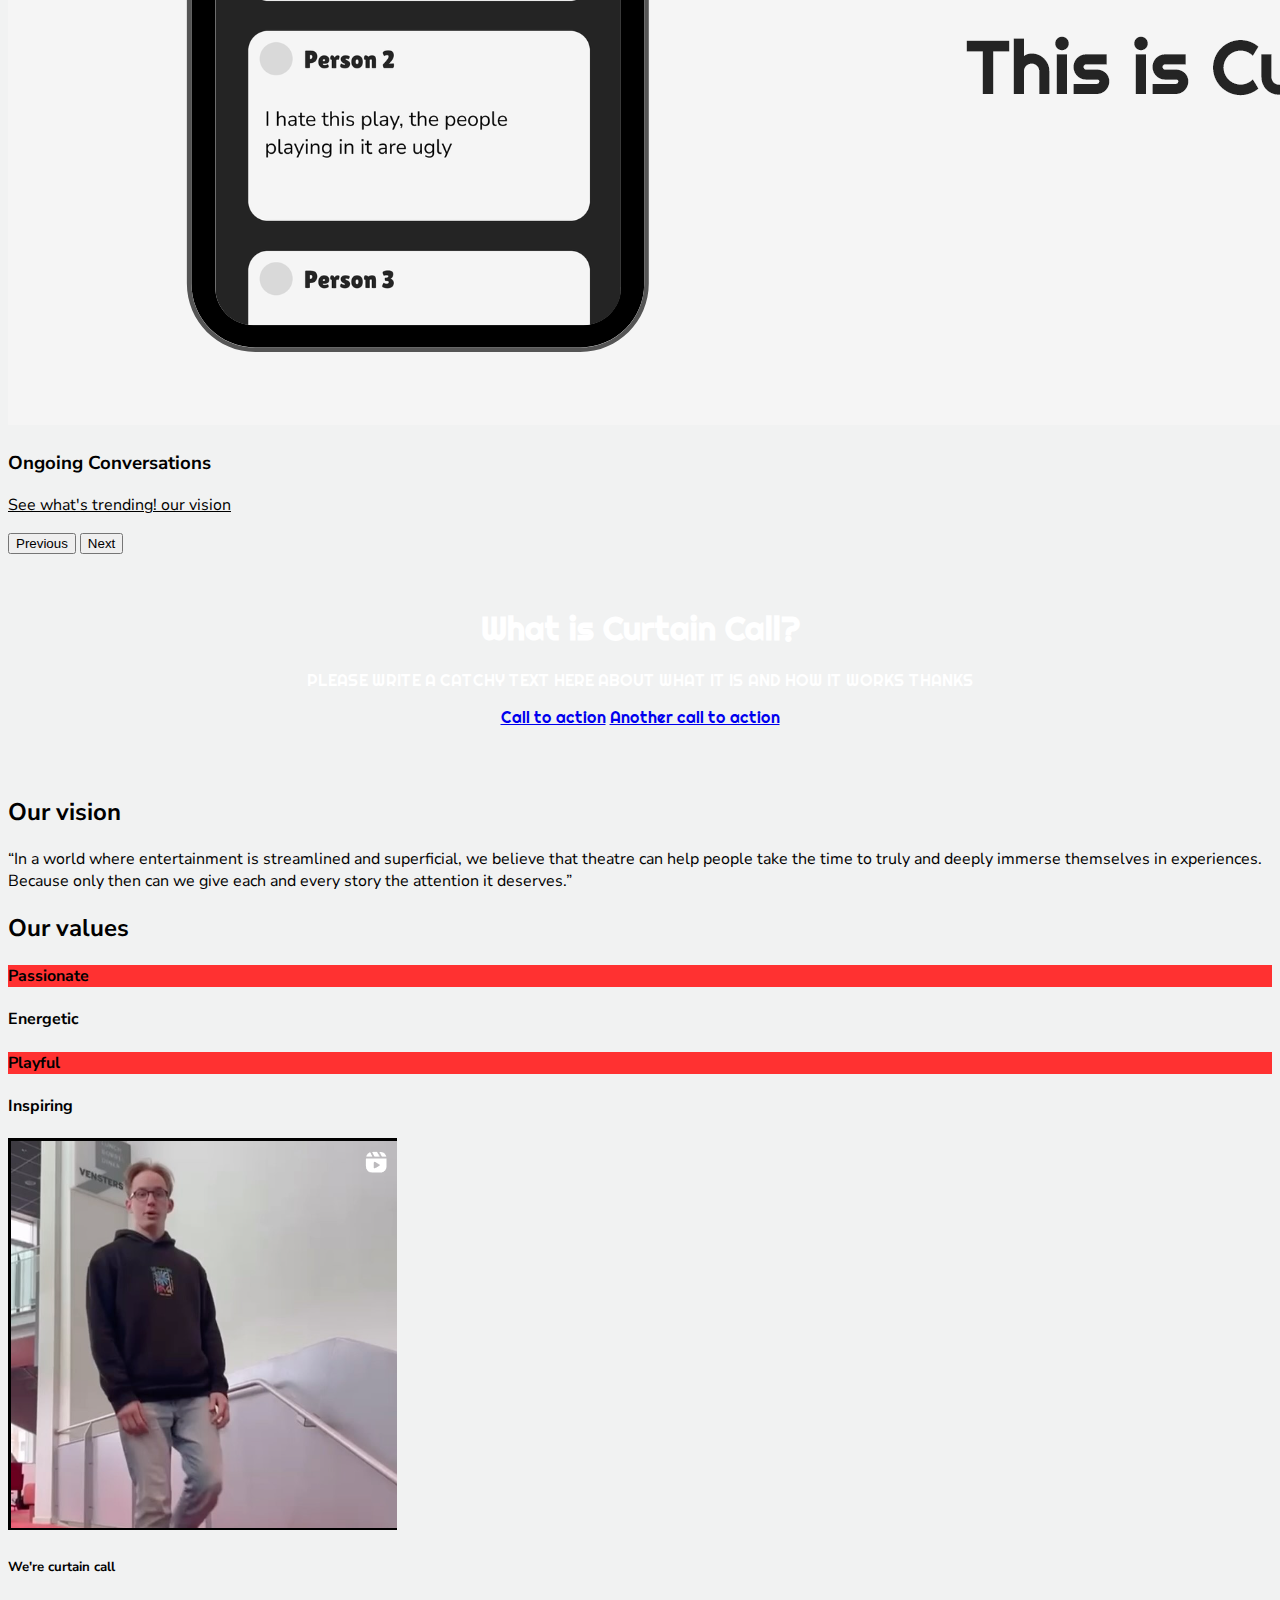
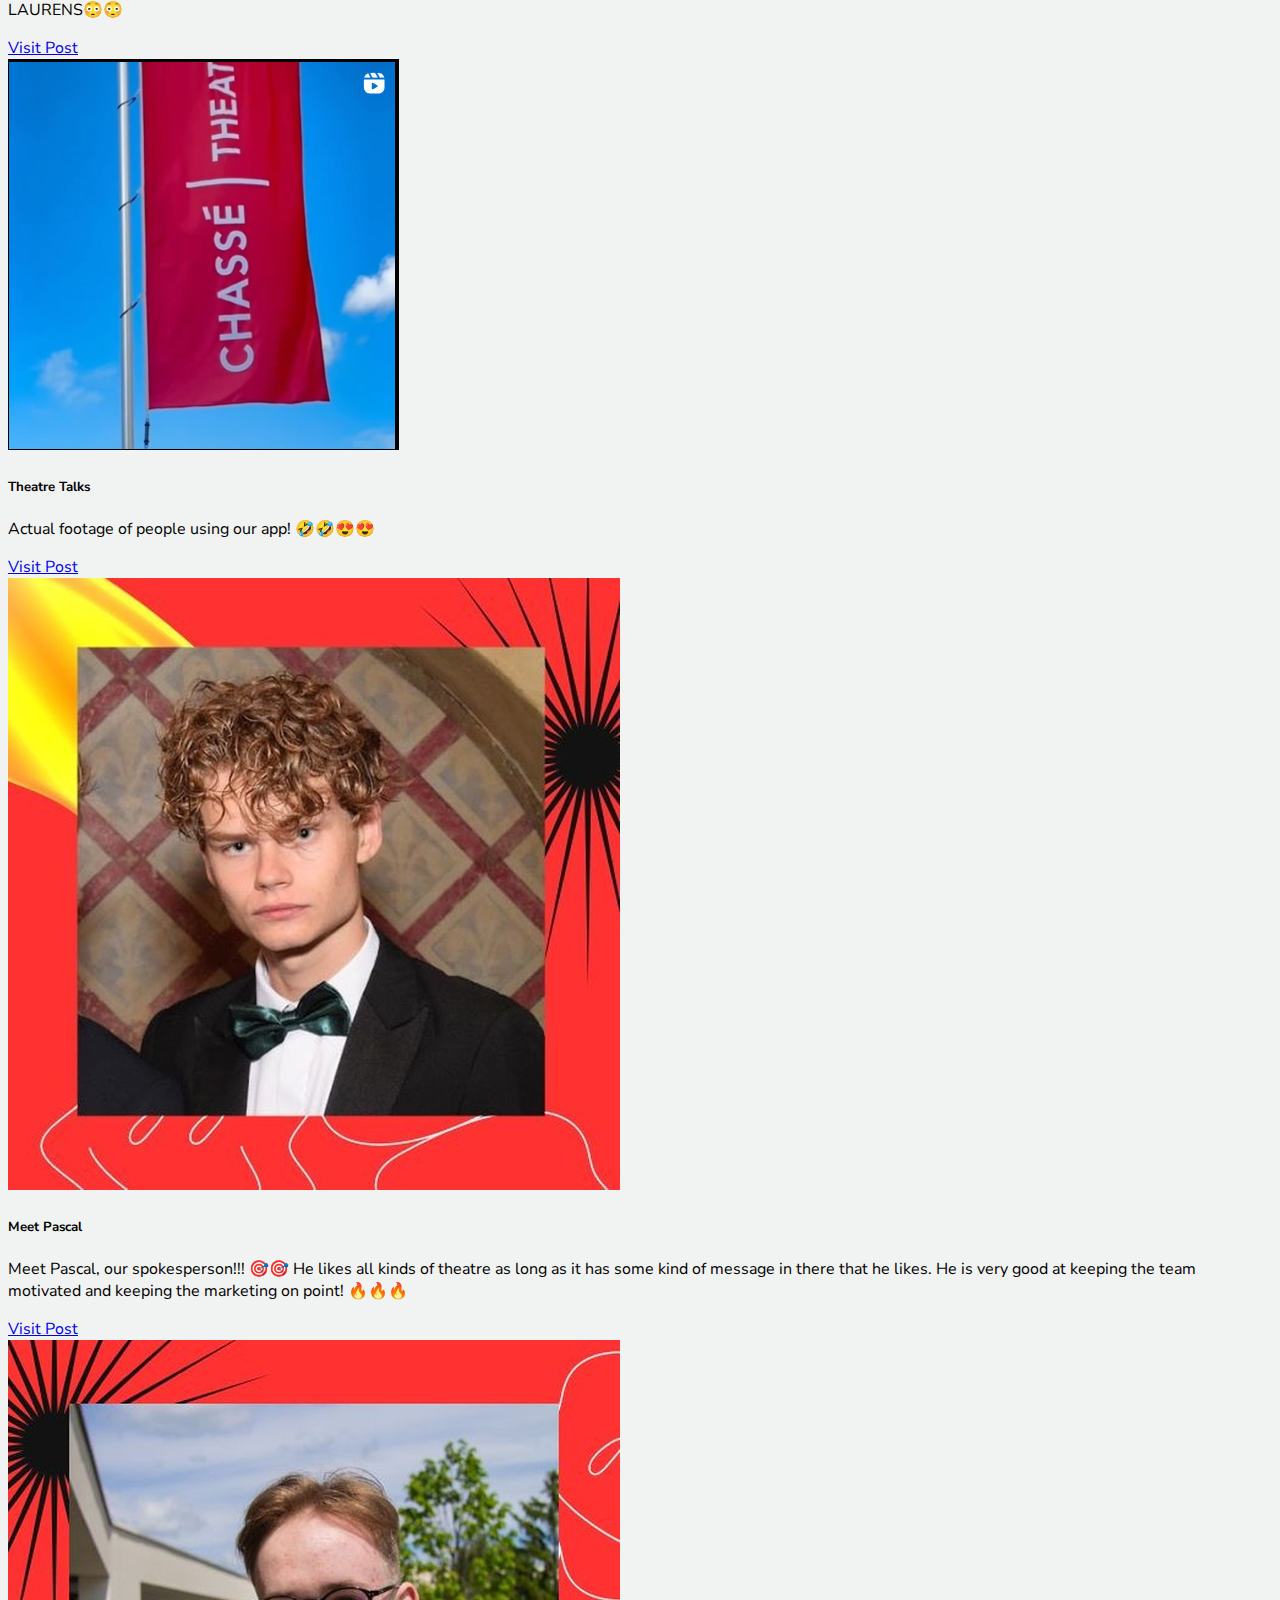
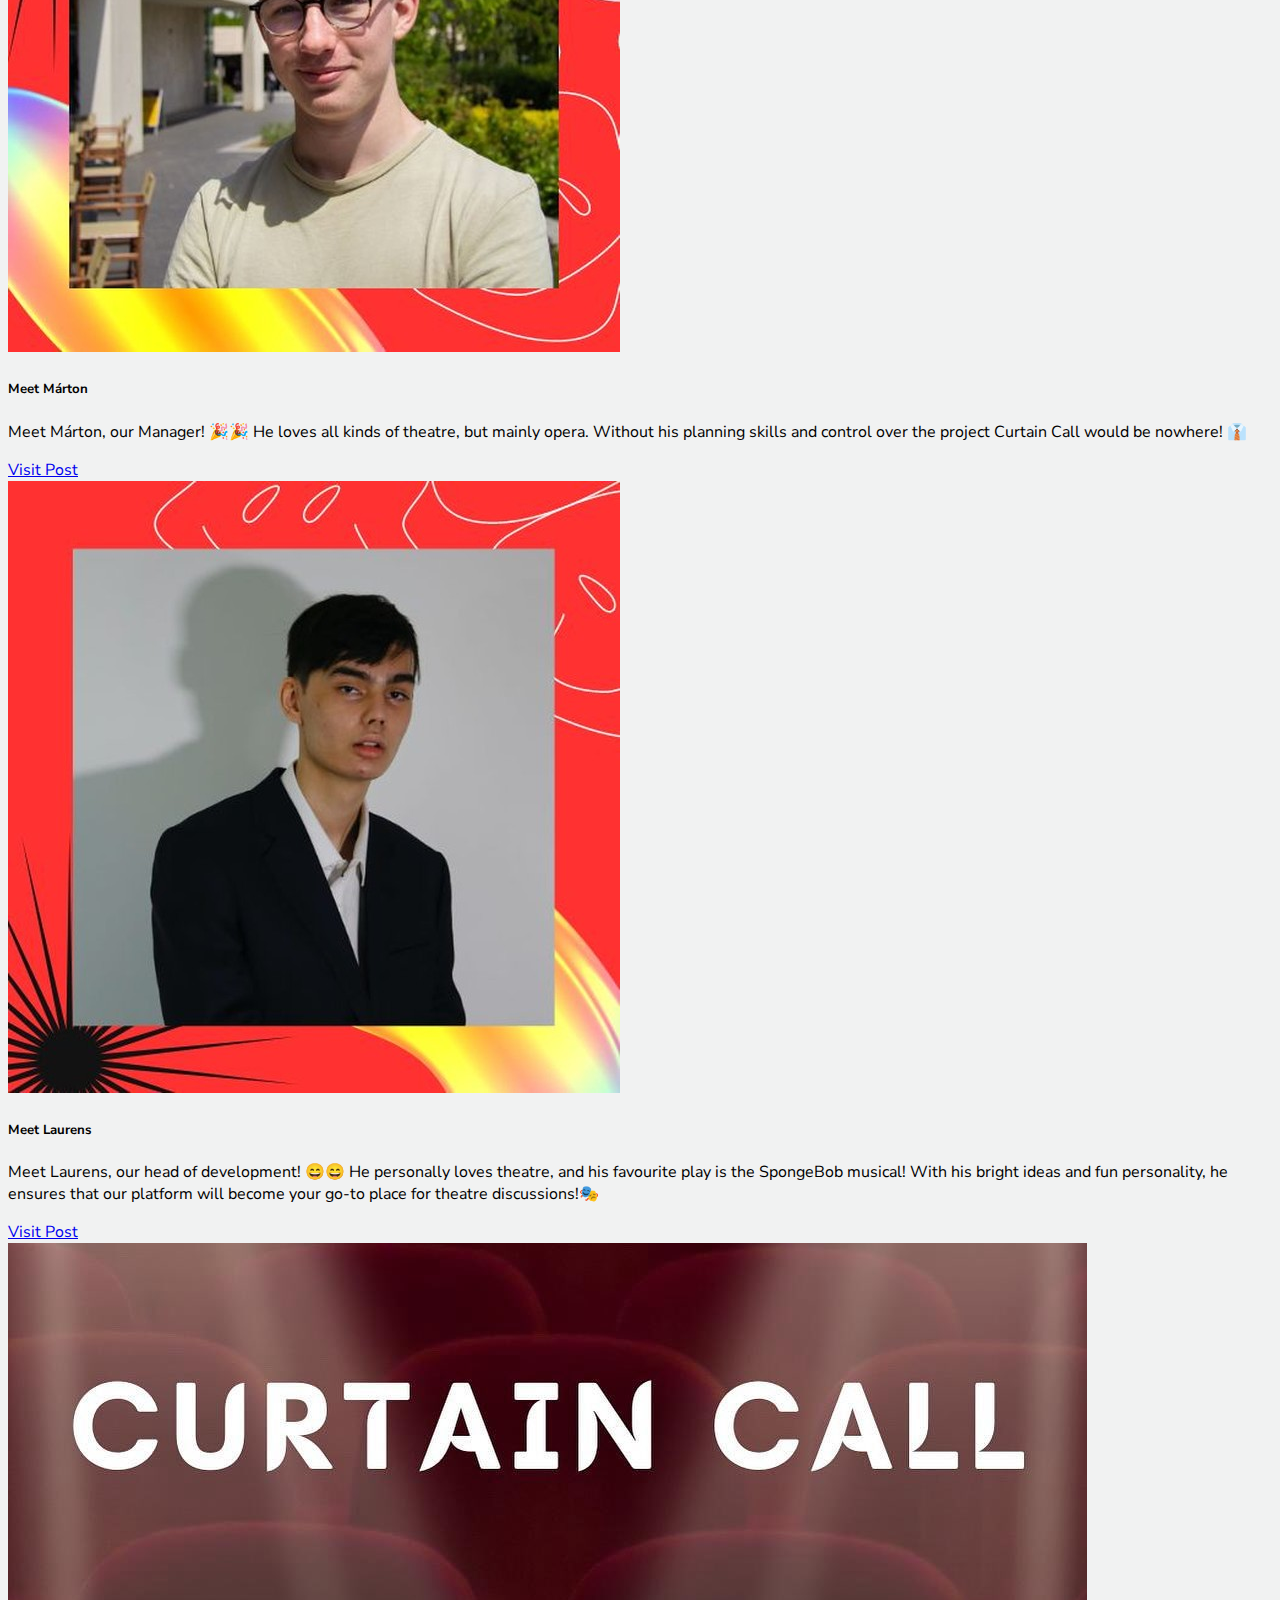
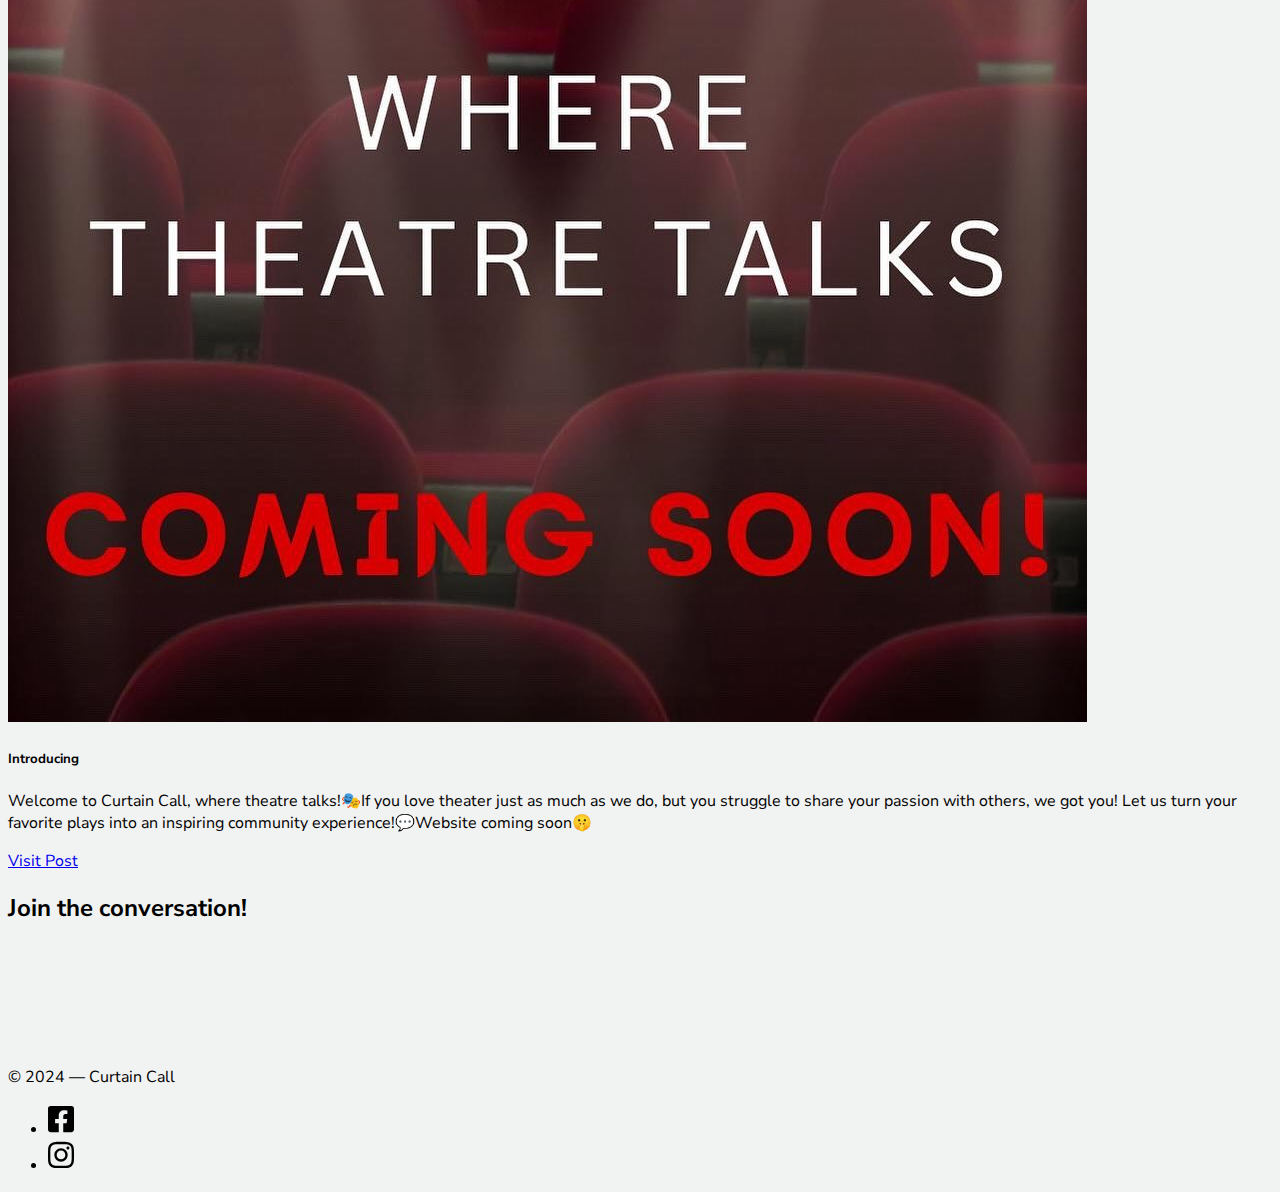
==== commit be81c6b7: "jughfd" ====
--- a/about-us.html
+++ b/about-us.html
@@ -117,100 +117,8 @@
         </div>
       </div>
     </div>
-<main class="container my-4">
-      <div class="row g-3 justify-content-evenly">
-
-        <!-- Card #1 -->
-        <div id="our-posts" class="col-sm-6 col-lg-4 col-xl-3">
-          <div class="card shadow h-100">
-            <img class="img-fluid" src="images/posts/marci-walk.png" alt="Placeholder Image">
-            <div class="card-body">
-              <h5 class="card-title">We're curtain call</h5>
-              <p class="card-text">LAURENS😳😳</p>
-            </div>
-            <div class="card-footer p-2 text-end">
-              <a href="https://www.instagram.com/p/C5YBGKFil-c/" class="btn btn-primary">Visit Post</a>
-            </div>
-          </div>
-        </div>
-
-        <!-- Card #2 -->
-        <div class="col-sm-6 col-lg-4 col-xl-3">
-          <div class="card shadow h-100">
-            <img class="img-fluid" src="images/posts/chasse-flag.png" alt="Placeholder Image">
-            <div class="card-body">
-              <h5 class="card-title">Theatre Talks</h5>
-              <p class="card-text">Actual footage of people using our app! 🤣🤣😍😍</p>
-            </div>
-            <div class="card-footer p-2 text-end">
-              <a href="https://www.instagram.com/p/C5T81QjCttg/" class="btn btn-primary">Visit Post</a>
-            </div>
-          </div>
-        </div>
-
-        <!-- Card #3 -->
-        <div class="col-sm-6 col-lg-4 col-xl-3">
-          <div class="card shadow h-100">
-            <img class="img-fluid" src="images/posts/pascal-post.jpg" alt="Placeholder Image">
-            <div class="card-body">
-              <h5 class="card-title">Meet Pascal</h5>
-              <p class="card-text">Meet Pascal, our spokesperson!!! 🎯🎯 He likes all kinds of theatre as long as it has some kind of message in there that he likes. He is very good at keeping the team motivated and keeping the marketing on point! 🔥🔥🔥</p>
-            </div>
-            <div class="card-footer p-2 text-end">
-              <a href="https://www.instagram.com/p/C5T6TffrHdb/" class="btn btn-primary">Visit Post</a>
-            </div>
-          </div>
-        </div>
-
-        <!-- Card #4 -->
-        <div class="col-sm-6 col-lg-4 col-xl-3">
-          <div class="card shadow h-100">
-            <img class="img-fluid" src="images/posts/marci-post.jpg" alt="Placeholder Image">
-            <div class="card-body">
-              <h5 class="card-title">Meet Márton</h5>
-              <p class="card-text">Meet Márton, our Manager! 🎉🎉 He loves all kinds of theatre, but mainly opera. Without his planning skills and control over the project Curtain Call would be nowhere! 👔</p>
-            </div>
-            <div class="card-footer p-2 text-end">
-              <a href="https://www.instagram.com/p/C5B8OC9rstp/" class="btn btn-primary">Visit Post</a>
-            </div>
-          </div>
-        </div>
-
-        <!-- Card #5 -->
-        <div class="col-sm-6 col-lg-4 col-xl-3">
-          <div class="card shadow h-100">
-            <img class="img-fluid" src="images/posts/laurens-post.jpg" alt="Placeholder Image">
-            <div class="card-body">
-              <h5 class="card-title">Meet Laurens</h5>
-              <p class="card-text">Meet Laurens, our head of development! 😄😄 He personally loves theatre, and his favourite play is the SpongeBob musical! With his bright ideas and fun personality, he ensures that our platform will become your go-to place for theatre discussions!🎭</p>
-            </div>
-            <div class="card-footer p-2 text-end">
-              <a href="https://www.instagram.com/p/C4_S8CaLmyo/" class="btn btn-primary">Visit Post</a>
-            </div>
-          </div>
-        </div>
-
-        <!-- Card #6 -->
-        <div class="col-sm-6 col-lg-4 col-xl-3">
-          <div class="card shadow h-100">
-            <img class="img-fluid" src="images/posts/first-middle-post.jpg" alt="Placeholder Image">
-            <div class="card-body">
-              <h5 class="card-title">Introducing&nbsp;</h5>
-
-              <p class="card-text">Welcome to Curtain Call, where theatre talks!🎭If you love theater just as much as we do, but you struggle to share your passion with others, we got you! Let us turn your favorite plays into an inspiring community experience!💬Website coming soon🤫</p>
-            </div>
-            <div class="card-footer p-2 text-end">
-              <a href="https://www.instagram.com/p/C4p01pjIGxp/" class="btn btn-primary">Visit Post</a>
-            </div>
-          </div>
-        </div>
-<a rel="noopener" target="_blank" href="#socialmedia"></a>
-        <!-- That was the last card -->
-
-      </div>
-    </main>
-	
-    <div Id="our-values" class="bg-dark bg-opacity-10 py-3">
+	  
+ <div Id="our-values" class="bg-dark bg-opacity-10 py-3">
       <div class="container">
         <div class="row justify-content-center text-center g-2">
           <div class="col-12">
@@ -232,11 +140,119 @@
       </div>
     </div>
 <a rel="noopener" target="_blank" href="#ourvalues"></a>
+<main class="container my-4">
+      <div class="row g-3 justify-content-evenly">
+		  
+
+        <!-- Card #1 -->
+        <div id="our-posts" class="col-sm-6 col-lg-4 col-xl-3">
+          <div class="card shadow h-100">
+            <img class="img-fluid" src="images/posts/marci-walk.png" alt="Placeholder Image">
+            <div class="card-body">
+              <h5 class="card-title">We're curtain call</h5>
+              <p class="card-text">LAURENS😳😳</p>
+            </div>
+            <div class="card-footer p-2 text-end">
+              <a href="https://www.instagram.com/p/C5YBGKFil-c/" class="btn btn-primary">Visit Post</a>
+            </div>
+          </div>
+        </div>
+
+        <!-- Card #2 -->
+        <div class="col-sm-6 col-lg-4 col-xl-3">
+          <div class="card shadow h-100">
+            <img class="img-fluid" src="images/posts/chasse-flag.png" alt="Placeholder Image">
+            <div class="card-body">
+              <h5 class="card-title">Theatre Talks</h5>
+              <p class="card-text">Actual footage of people using our app! 🤣🤣😍😍</p>
+            </div>
+            <div class="card-footer p-2 text-end">
+              <a href="https://www.instagram.com/p/C5T81QjCttg/" class="btn btn-primary">Visit Post</a>
+            </div>
+          </div>
+        </div>
+
+        <!-- Card #3 -->
+        <div class="col-sm-6 col-lg-4 col-xl-3">
+          <div class="card shadow h-100">
+            <img class="img-fluid" src="images/posts/pascal-post.jpg" alt="Placeholder Image">
+            <div class="card-body">
+              <h5 class="card-title">Meet Pascal</h5>
+              <p class="card-text">Meet Pascal, our spokesperson!!! 🎯🎯 He likes all kinds of theatre as long as it has some kind of message in there that he likes. He is very good at keeping the team motivated and keeping the marketing on point! 🔥🔥🔥</p>
+            </div>
+            <div class="card-footer p-2 text-end">
+              <a href="https://www.instagram.com/p/C5T6TffrHdb/" class="btn btn-primary">Visit Post</a>
+            </div>
+          </div>
+        </div>
+
+        <!-- Card #4 -->
+        <div class="col-sm-6 col-lg-4 col-xl-3">
+          <div class="card shadow h-100">
+            <img class="img-fluid" src="images/posts/marci-post.jpg" alt="Placeholder Image">
+            <div class="card-body">
+              <h5 class="card-title">Meet Márton</h5>
+              <p class="card-text">Meet Márton, our Manager! 🎉🎉 He loves all kinds of theatre, but mainly opera. Without his planning skills and control over the project Curtain Call would be nowhere! 👔</p>
+            </div>
+            <div class="card-footer p-2 text-end">
+              <a href="https://www.instagram.com/p/C5B8OC9rstp/" class="btn btn-primary">Visit Post</a>
+            </div>
+          </div>
+        </div>
+
+        <!-- Card #5 -->
+        <div class="col-sm-6 col-lg-4 col-xl-3">
+          <div class="card shadow h-100">
+            <img class="img-fluid" src="images/posts/laurens-post.jpg" alt="Placeholder Image">
+            <div class="card-body">
+              <h5 class="card-title">Meet Laurens</h5>
+              <p class="card-text">Meet Laurens, our head of development! 😄😄 He personally loves theatre, and his favourite play is the SpongeBob musical! With his bright ideas and fun personality, he ensures that our platform will become your go-to place for theatre discussions!🎭</p>
+            </div>
+            <div class="card-footer p-2 text-end">
+              <a href="https://www.instagram.com/p/C4_S8CaLmyo/" class="btn btn-primary">Visit Post</a>
+            </div>
+          </div>
+        </div>
+
+        <!-- Card #6 -->
+        <div class="col-sm-6 col-lg-4 col-xl-3">
+          <div class="card shadow h-100">
+            <img class="img-fluid" src="images/posts/first-middle-post.jpg" alt="Placeholder Image">
+            <div class="card-body">
+              <h5 class="card-title">Introducing&nbsp;</h5>
+
+              <p class="card-text">Welcome to Curtain Call, where theatre talks!🎭If you love theater just as much as we do, but you struggle to share your passion with others, we got you! Let us turn your favorite plays into an inspiring community experience!💬Website coming soon🤫</p>
+            </div>
+            <div class="card-footer p-2 text-end">
+              <a href="https://www.instagram.com/p/C4p01pjIGxp/" class="btn btn-primary">Visit Post</a>
+            </div>
+          </div>
+        </div>
+<a rel="noopener" target="_blank" href="#socialmedia"></a>
+        <!-- That was the last card -->
+
+      </div>
+    </main>
+	  
+ <div Id="download" class="bg-dark bg-opacity-10 py-3">
+      <div class="container">
+        <div class="row justify-content-center text-center g-2">
+          <div class="col-12">
+            <h2>Join the conversation!</h2>
+          </div>
+         <img src="images/download.png" alt="Image" width="0" height="100">
+        </div>
+      </div>
+    </div>
+<a rel="noopener" target="_blank" href="#ourvalues"></a>
+	  
+	
+   
     <!-- A footer with socials -->
     <footer class="shadow-lg mt-auto py-4 bg-body">
       <div class="container d-flex justify-content-between align-items-center">
         <p>
-          © 2020&ndash;2024 &mdash; Breda University of Applied Sciences
+          © 2024 &mdash; Curtain Call
         </p>
         <ul class="list-unstyled d-flex align-items-center opacity-75">
           <li>
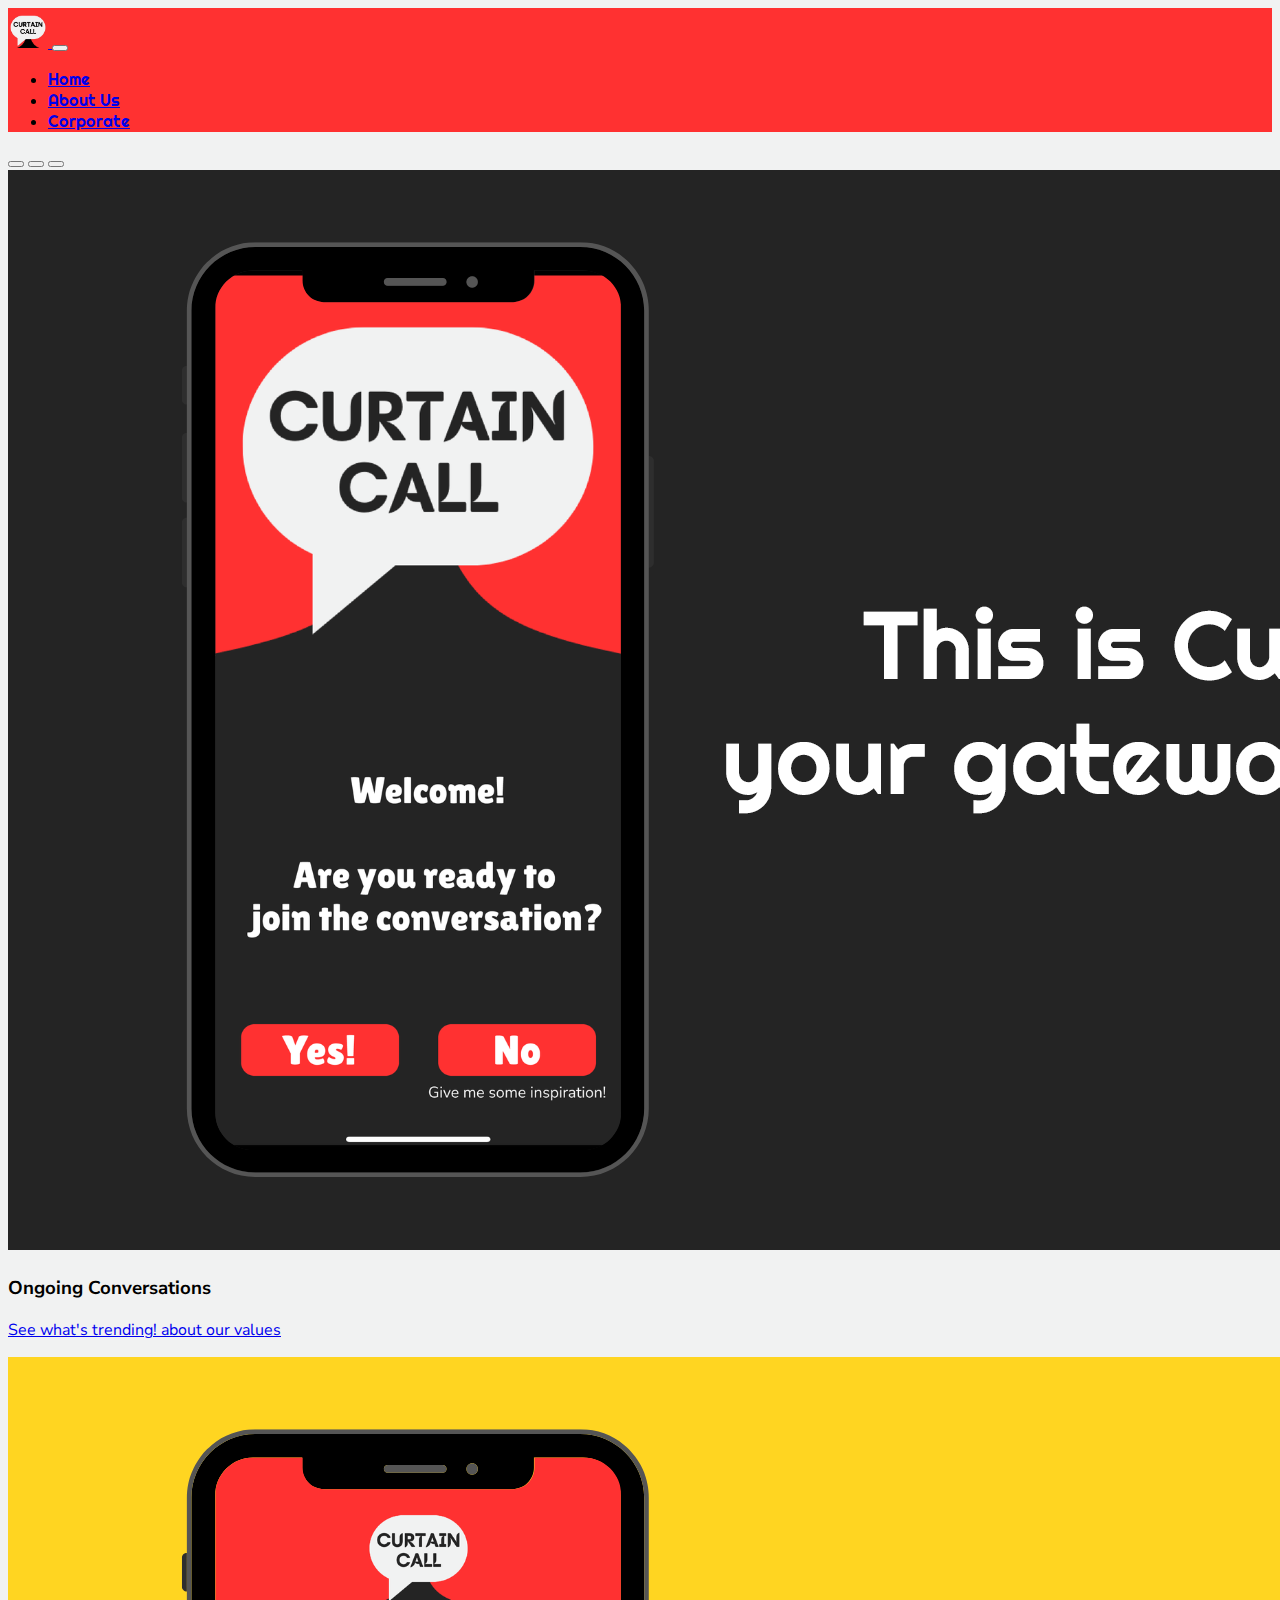
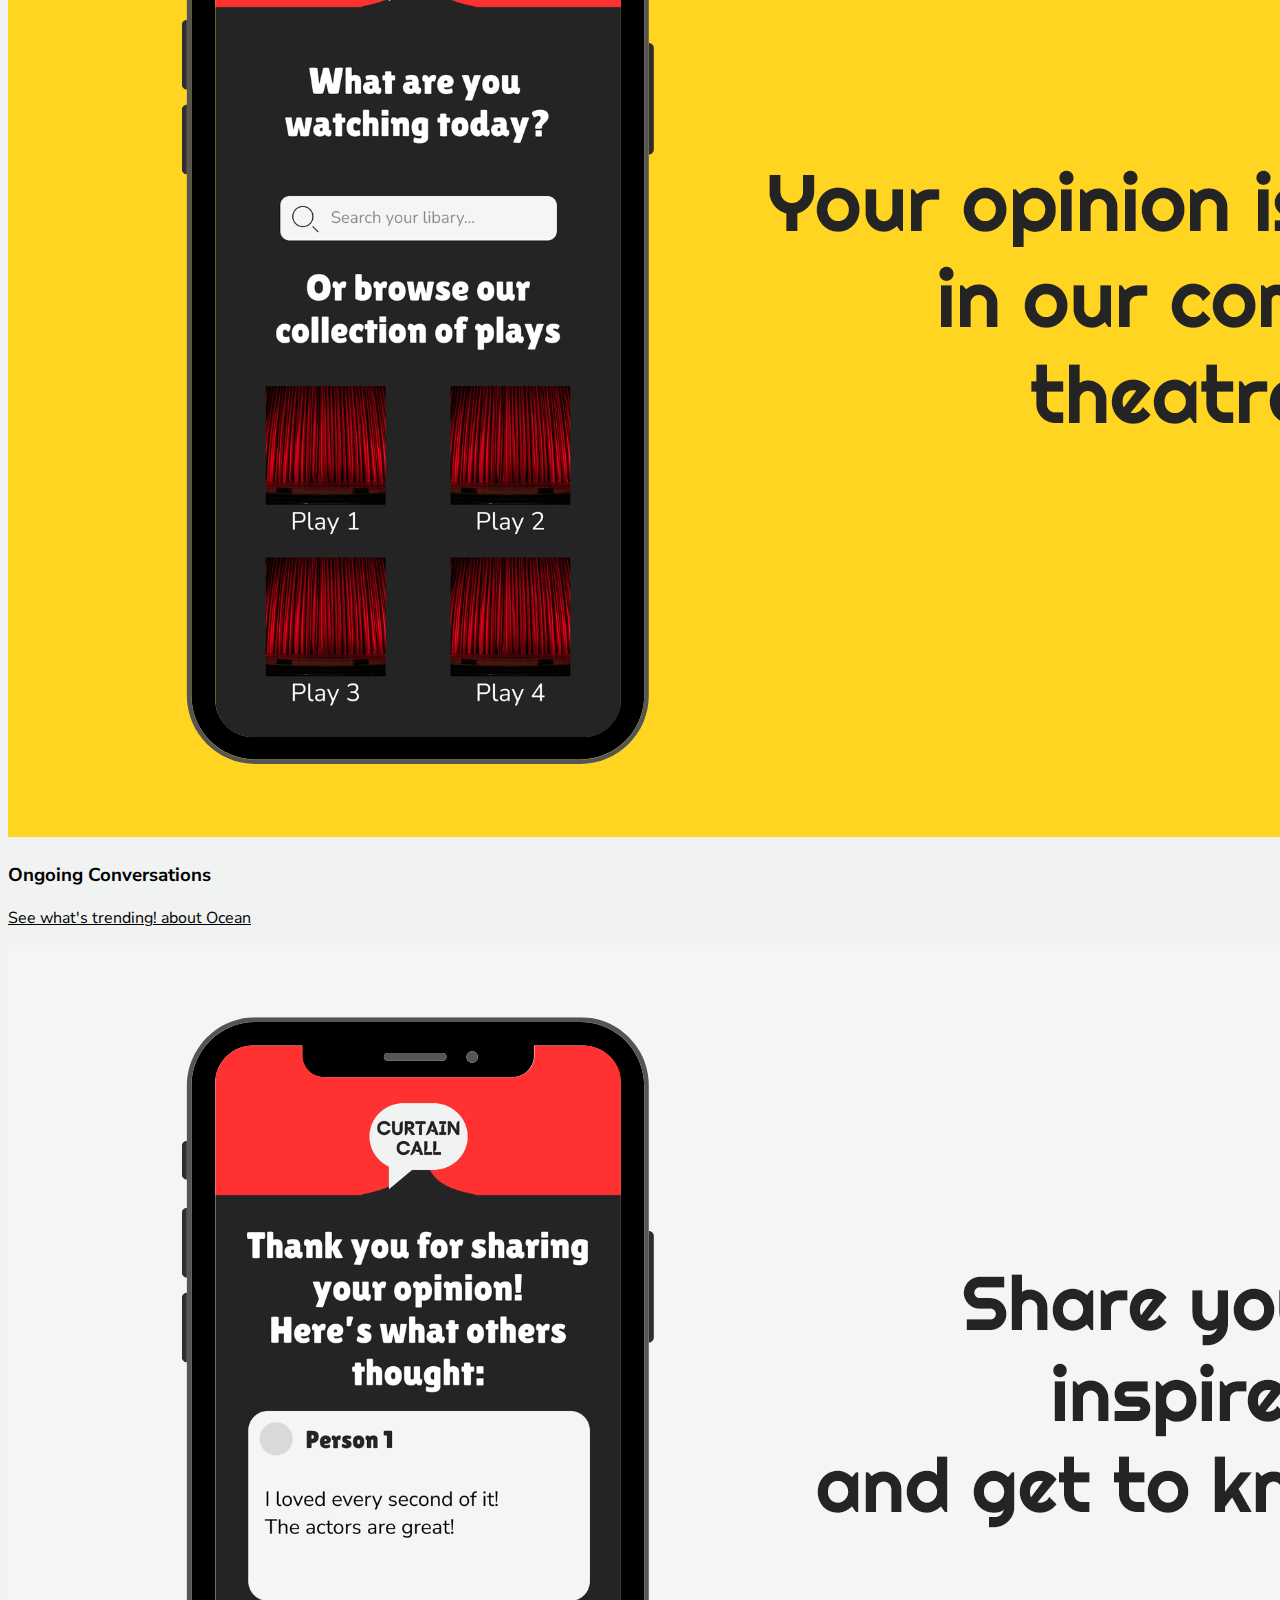
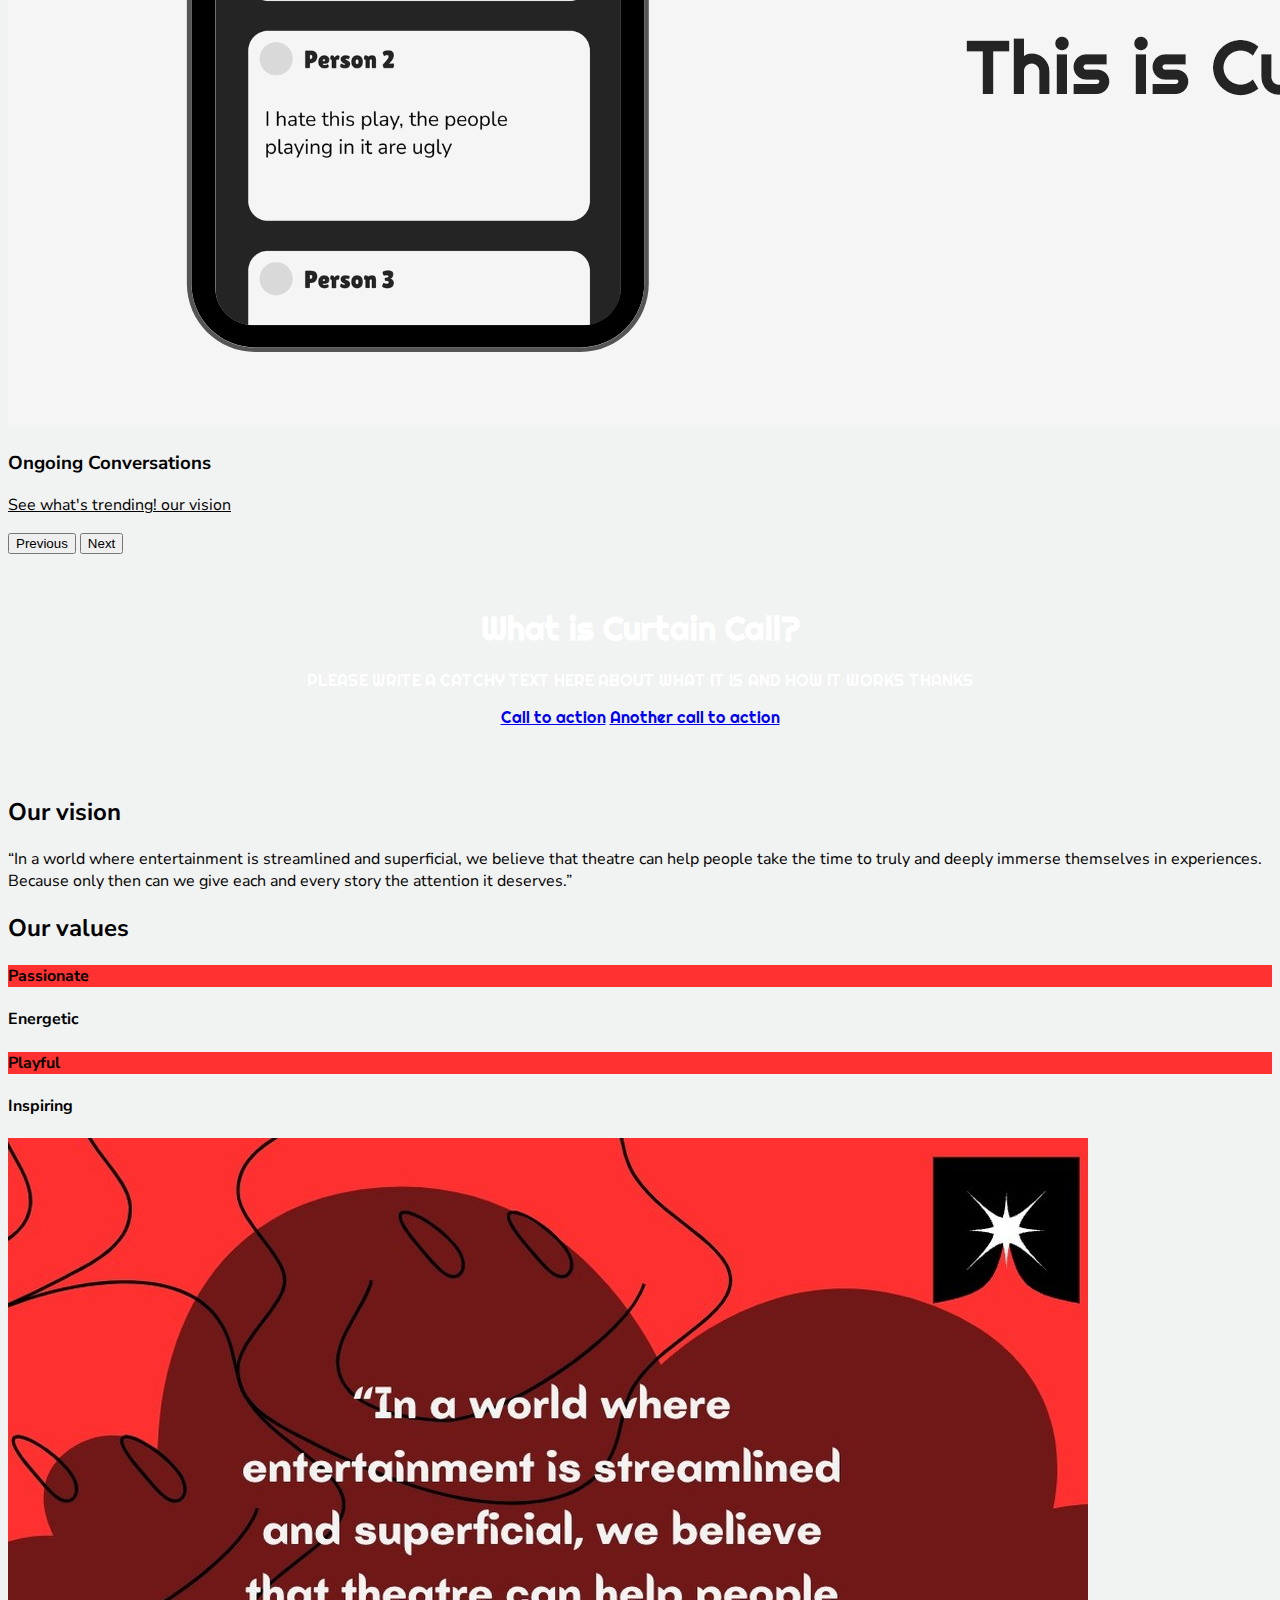
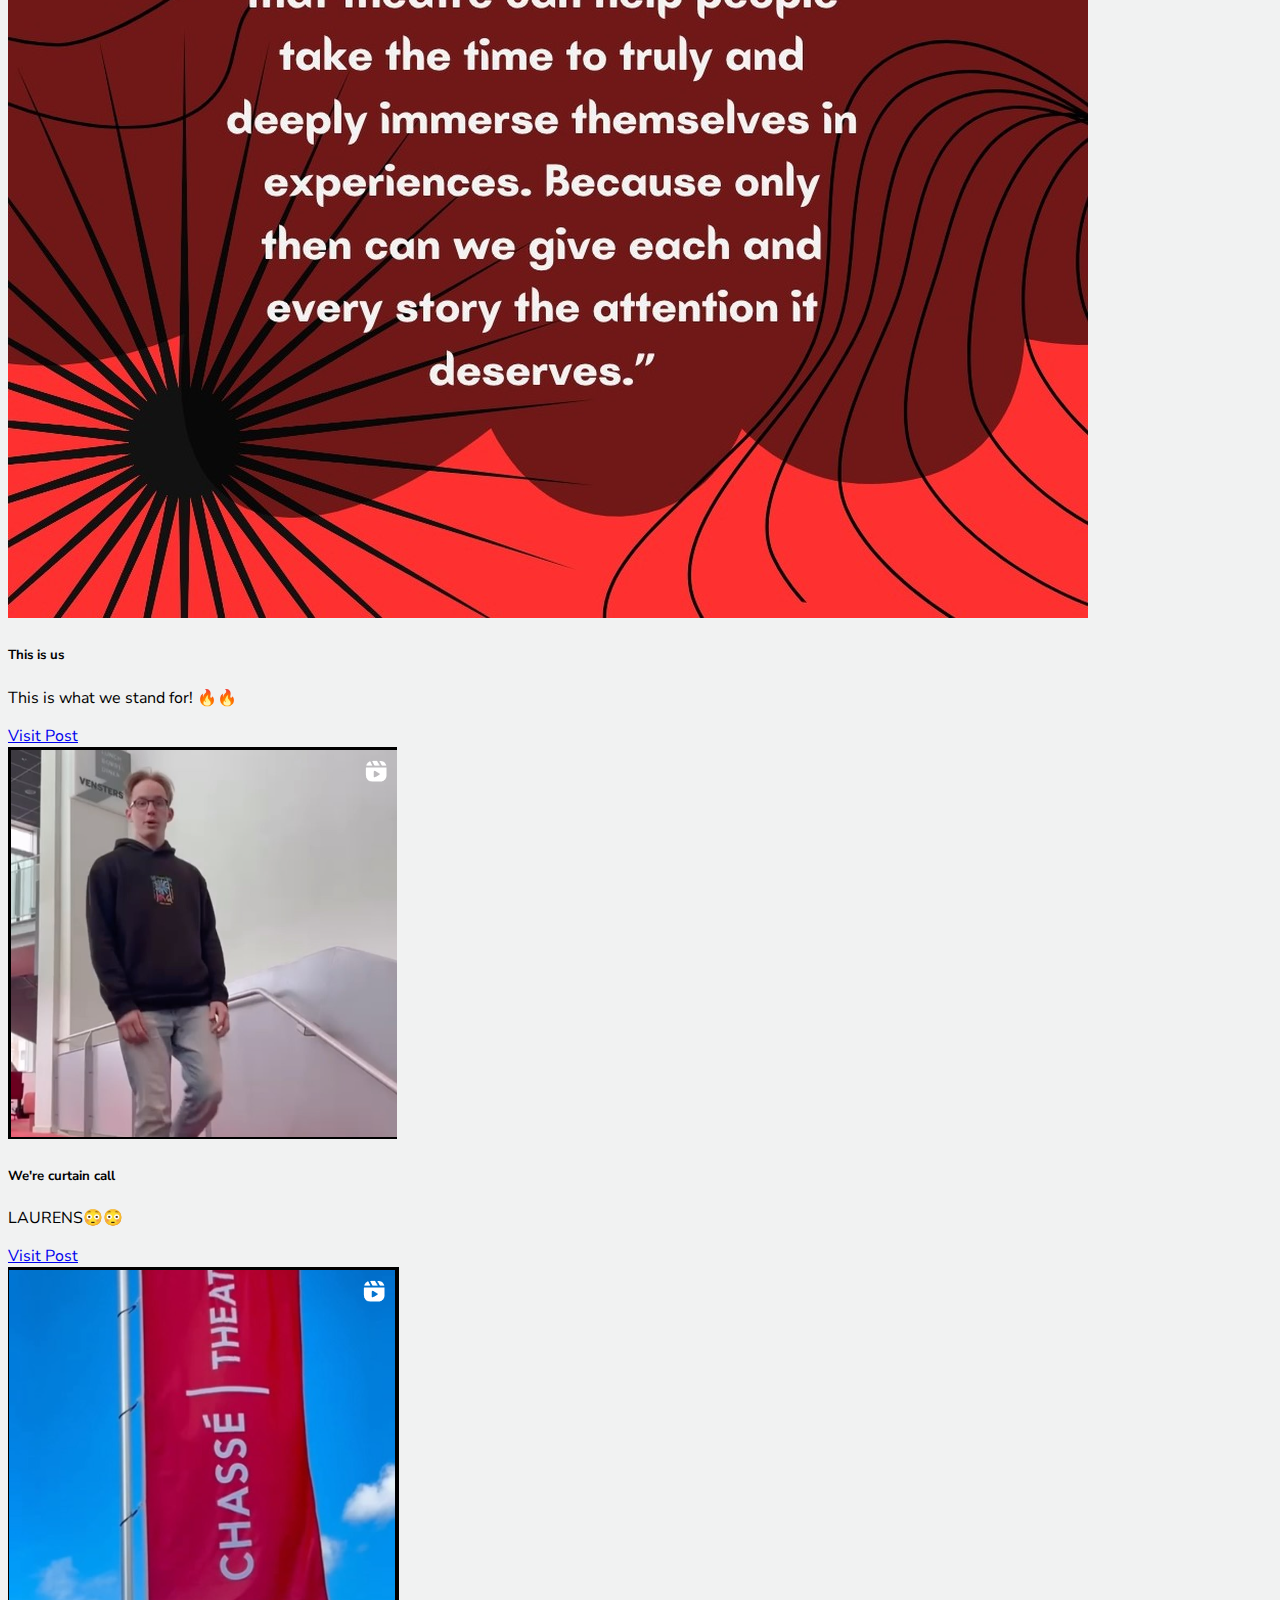
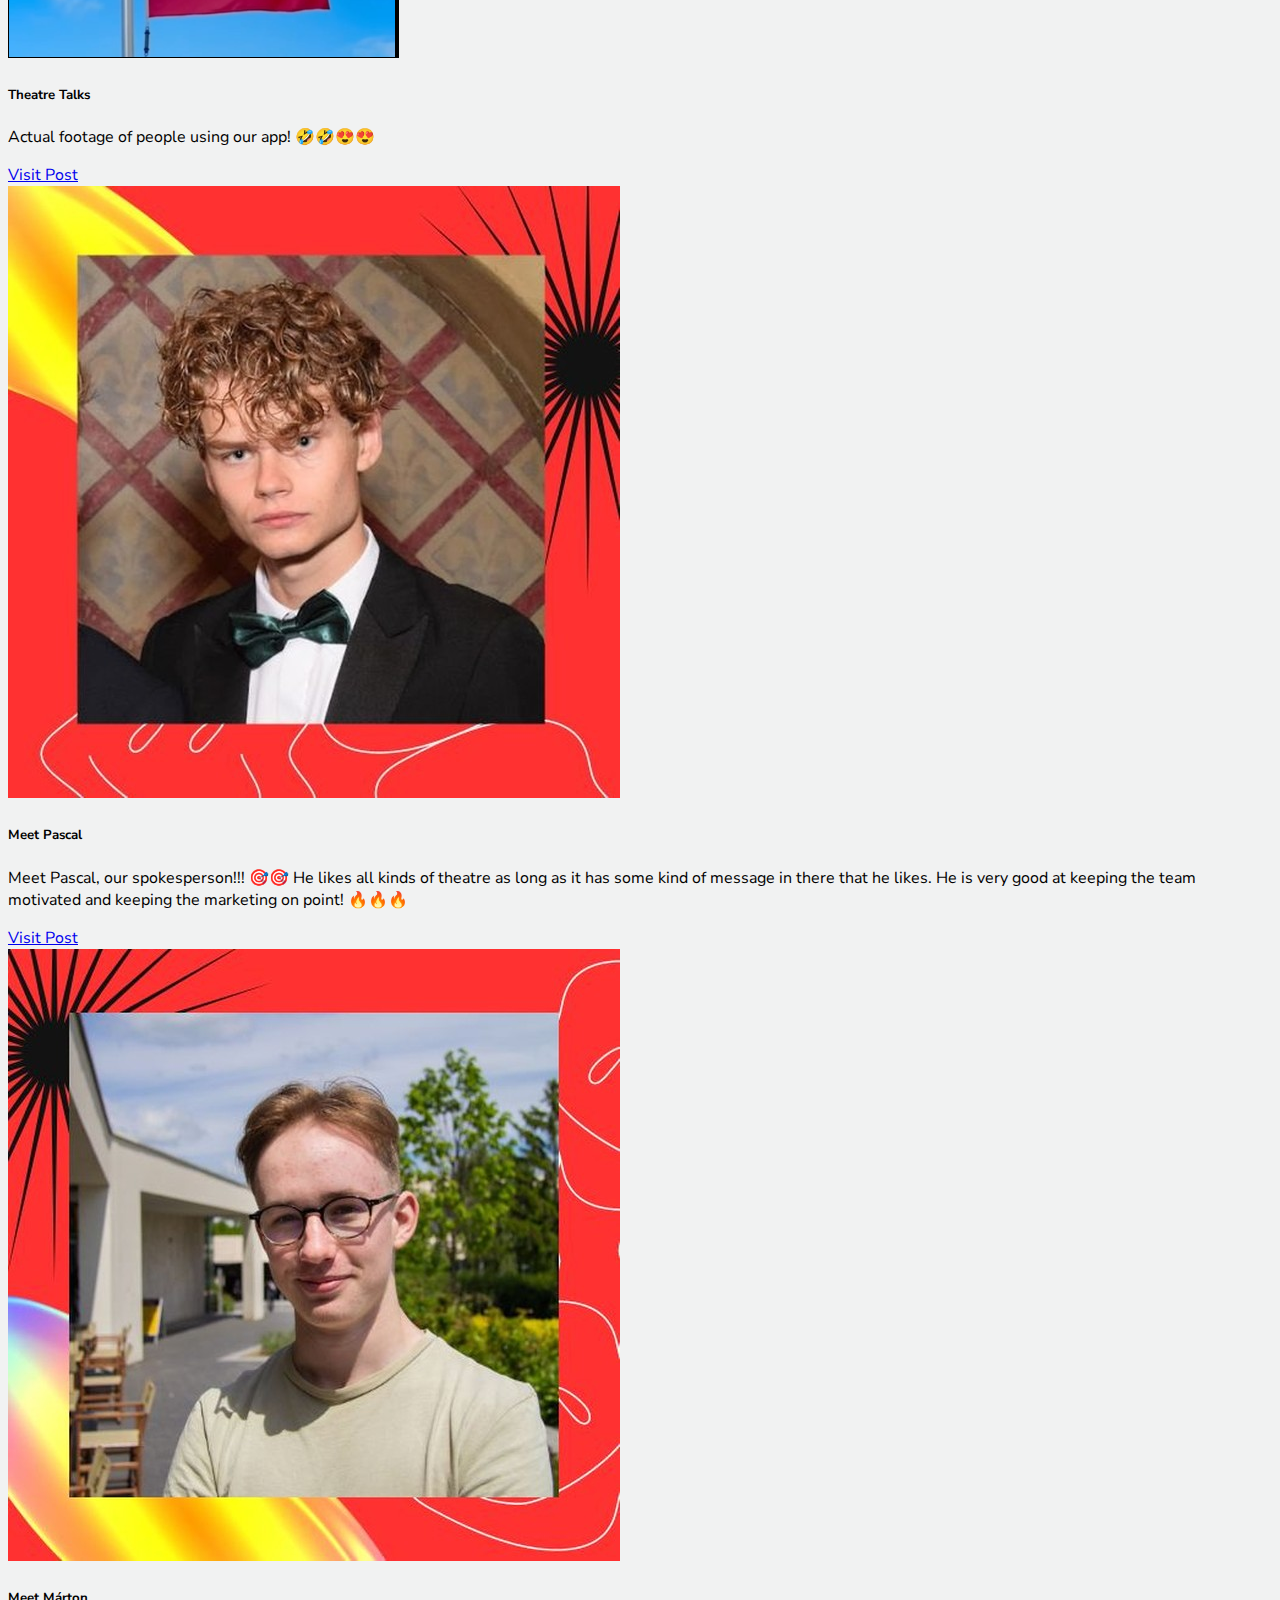
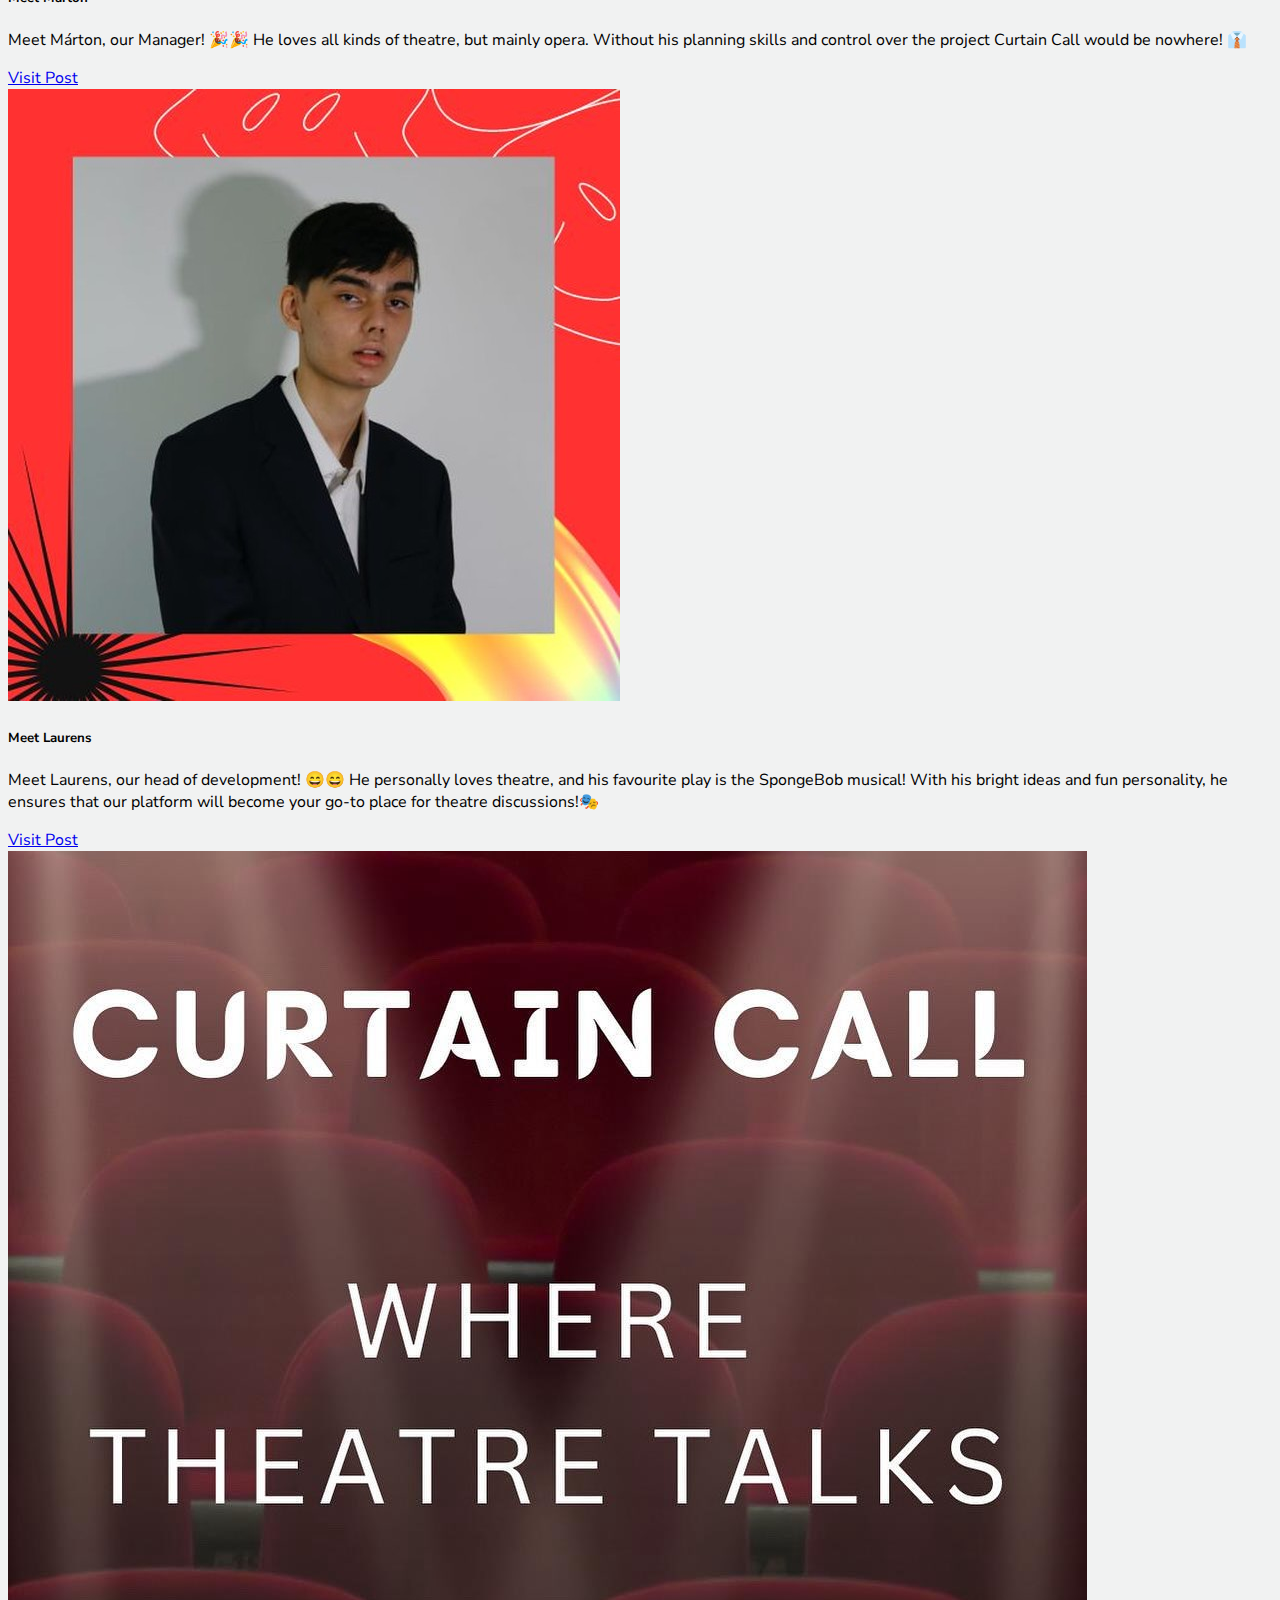
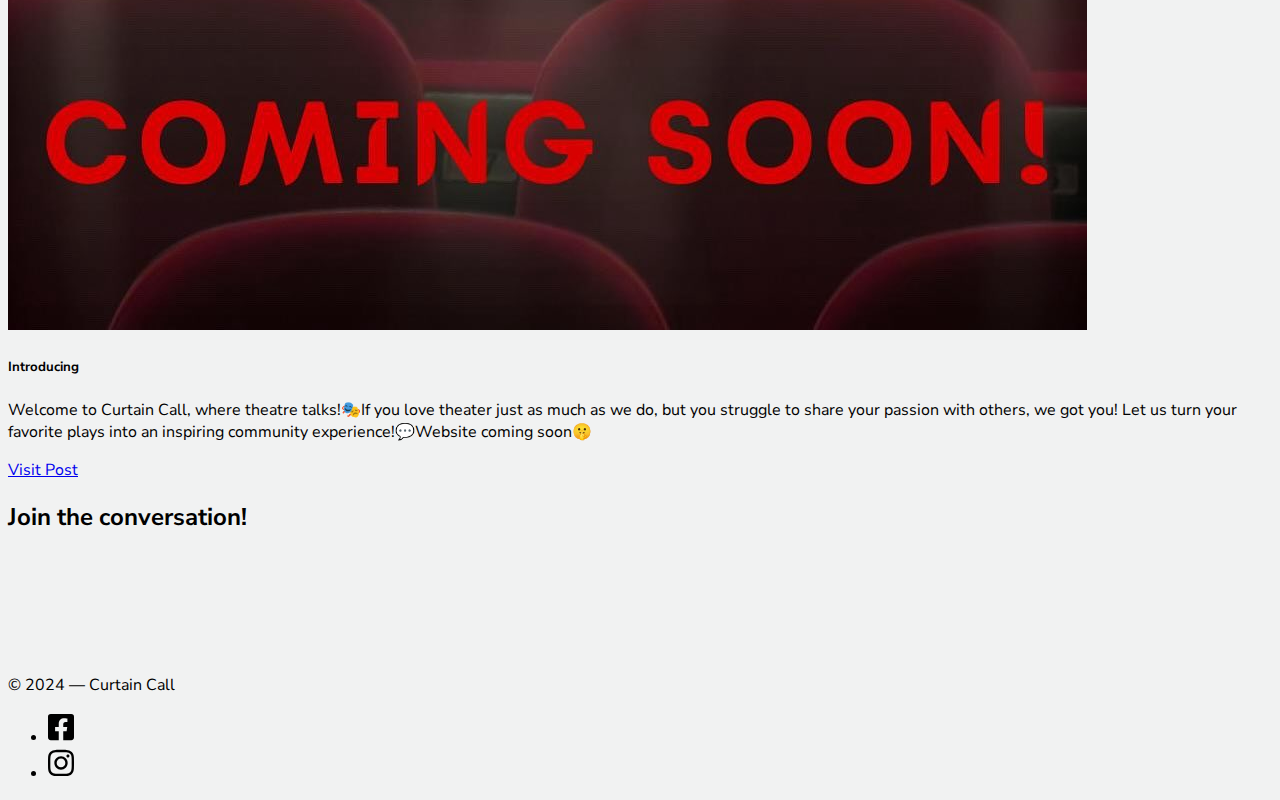
==== commit 7827df80: "cards" ====
--- a/about-us.html
+++ b/about-us.html
@@ -143,10 +143,22 @@
 <main class="container my-4">
       <div class="row g-3 justify-content-evenly">
 		  
-
         <!-- Card #1 -->
         <div id="our-posts" class="col-sm-6 col-lg-4 col-xl-3">
           <div class="card shadow h-100">
+            <img class="img-fluid" src="images/posts/our_values.jpg" alt="Placeholder Image">
+            <div class="card-body">
+              <h5 class="card-title">This is us</h5>
+              <p class="card-text">This is what we stand for! 🔥🔥</p>
+            </div>
+            <div class="card-footer p-2 text-end">
+              <a href="https://www.instagram.com/p/C5YwT80o5Lx/" class="btn btn-primary">Visit Post</a>
+            </div>
+          </div>
+        </div>
+        <!-- Card #2 -->
+        <div id="our-posts" class="col-sm-6 col-lg-4 col-xl-3">
+          <div class="card shadow h-100">
             <img class="img-fluid" src="images/posts/marci-walk.png" alt="Placeholder Image">
             <div class="card-body">
               <h5 class="card-title">We're curtain call</h5>
@@ -158,7 +170,7 @@
           </div>
         </div>
 
-        <!-- Card #2 -->
+        <!-- Card #3 -->
         <div class="col-sm-6 col-lg-4 col-xl-3">
           <div class="card shadow h-100">
             <img class="img-fluid" src="images/posts/chasse-flag.png" alt="Placeholder Image">
@@ -172,7 +184,7 @@
           </div>
         </div>
 
-        <!-- Card #3 -->
+        <!-- Card #4 -->
         <div class="col-sm-6 col-lg-4 col-xl-3">
           <div class="card shadow h-100">
             <img class="img-fluid" src="images/posts/pascal-post.jpg" alt="Placeholder Image">
@@ -186,7 +198,7 @@
           </div>
         </div>
 
-        <!-- Card #4 -->
+        <!-- Card #5 -->
         <div class="col-sm-6 col-lg-4 col-xl-3">
           <div class="card shadow h-100">
             <img class="img-fluid" src="images/posts/marci-post.jpg" alt="Placeholder Image">
@@ -200,7 +212,7 @@
           </div>
         </div>
 
-        <!-- Card #5 -->
+        <!-- Card #6 -->
         <div class="col-sm-6 col-lg-4 col-xl-3">
           <div class="card shadow h-100">
             <img class="img-fluid" src="images/posts/laurens-post.jpg" alt="Placeholder Image">
@@ -214,7 +226,7 @@
           </div>
         </div>
 
-        <!-- Card #6 -->
+        <!-- Card #7 -->
         <div class="col-sm-6 col-lg-4 col-xl-3">
           <div class="card shadow h-100">
             <img class="img-fluid" src="images/posts/first-middle-post.jpg" alt="Placeholder Image">
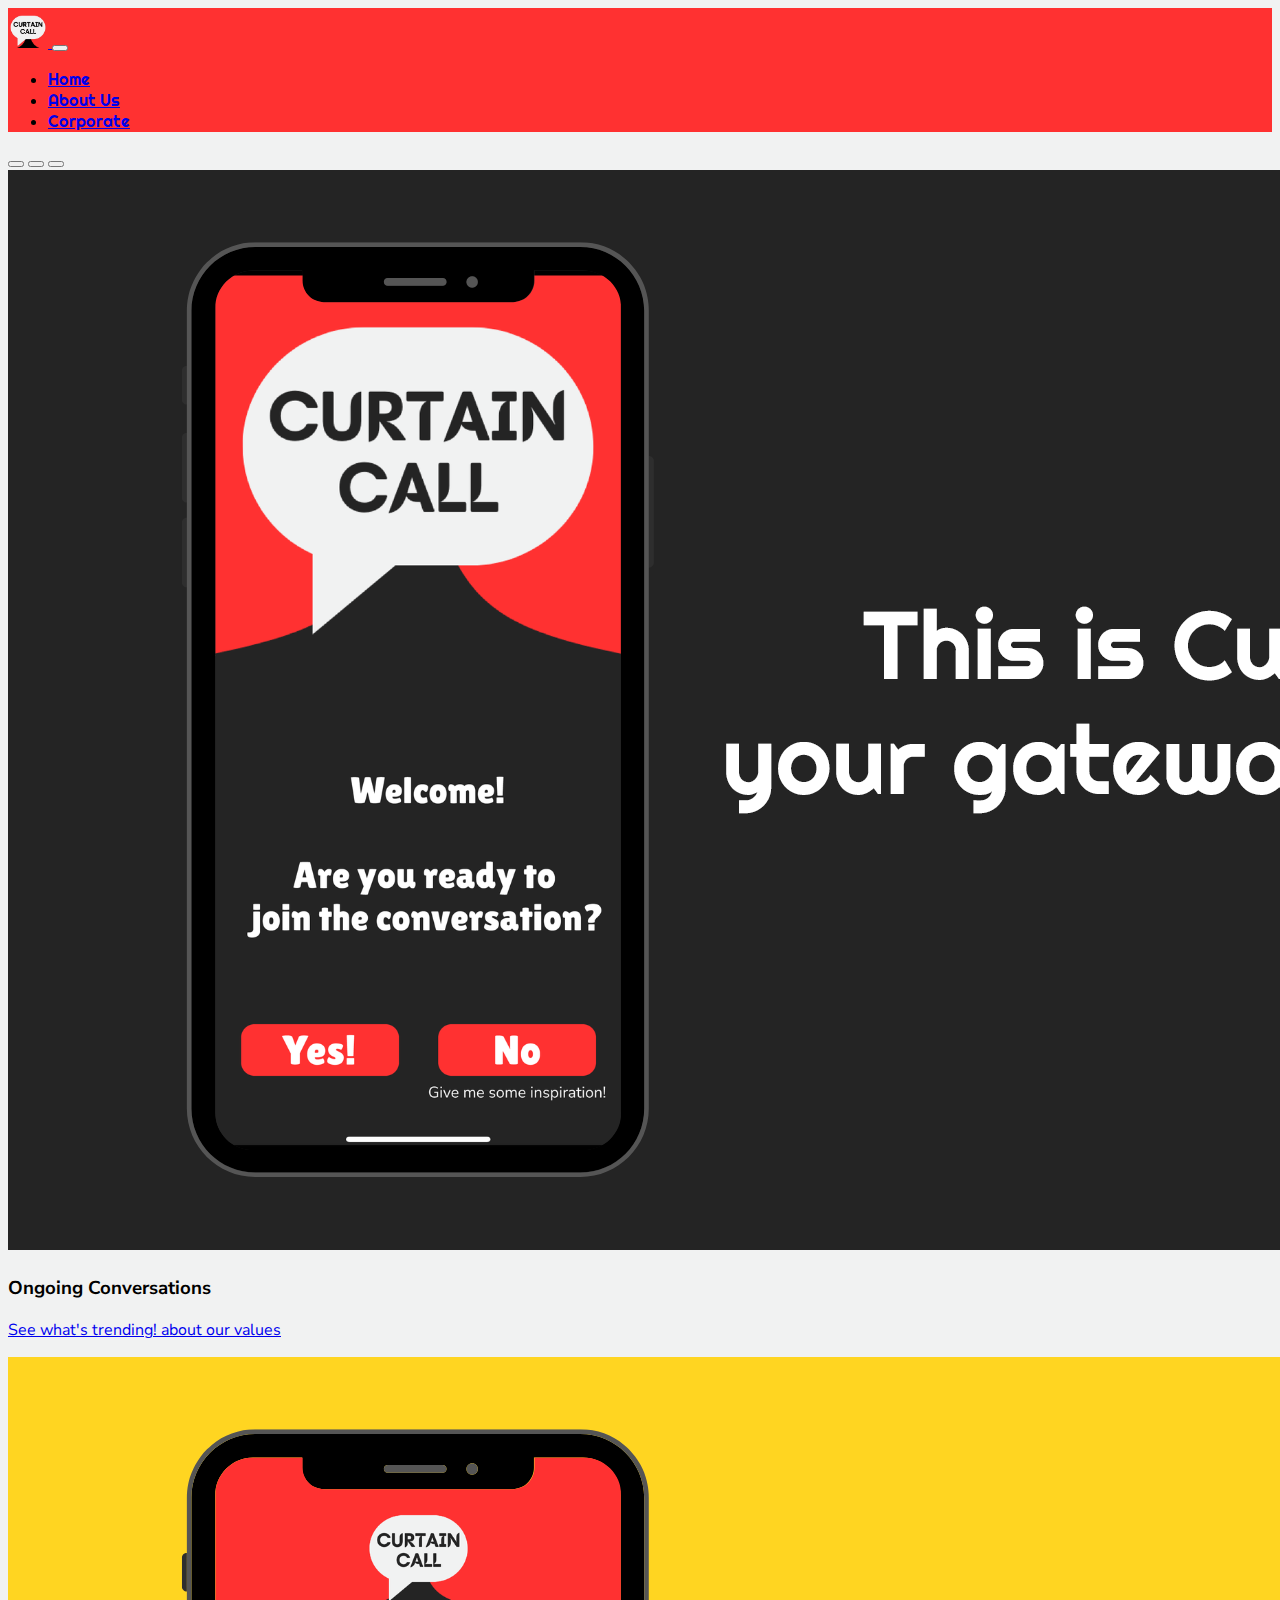
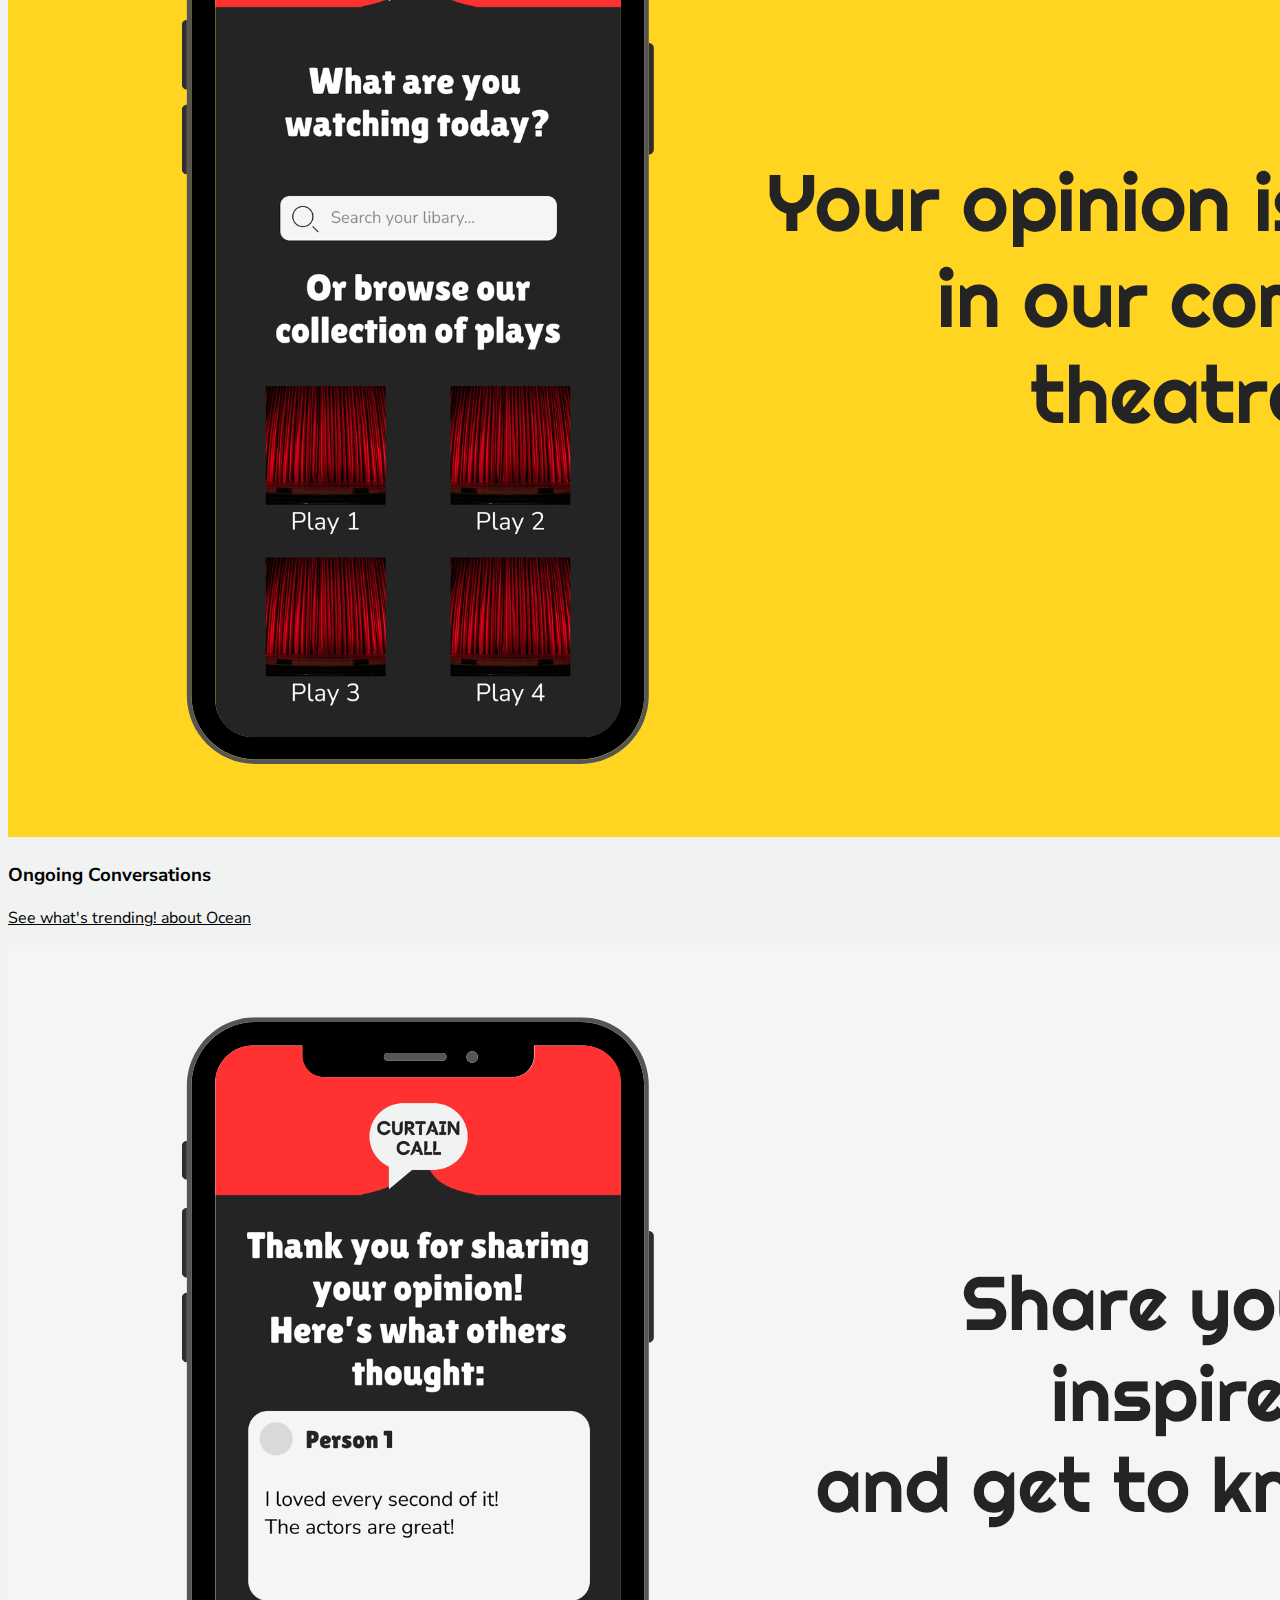
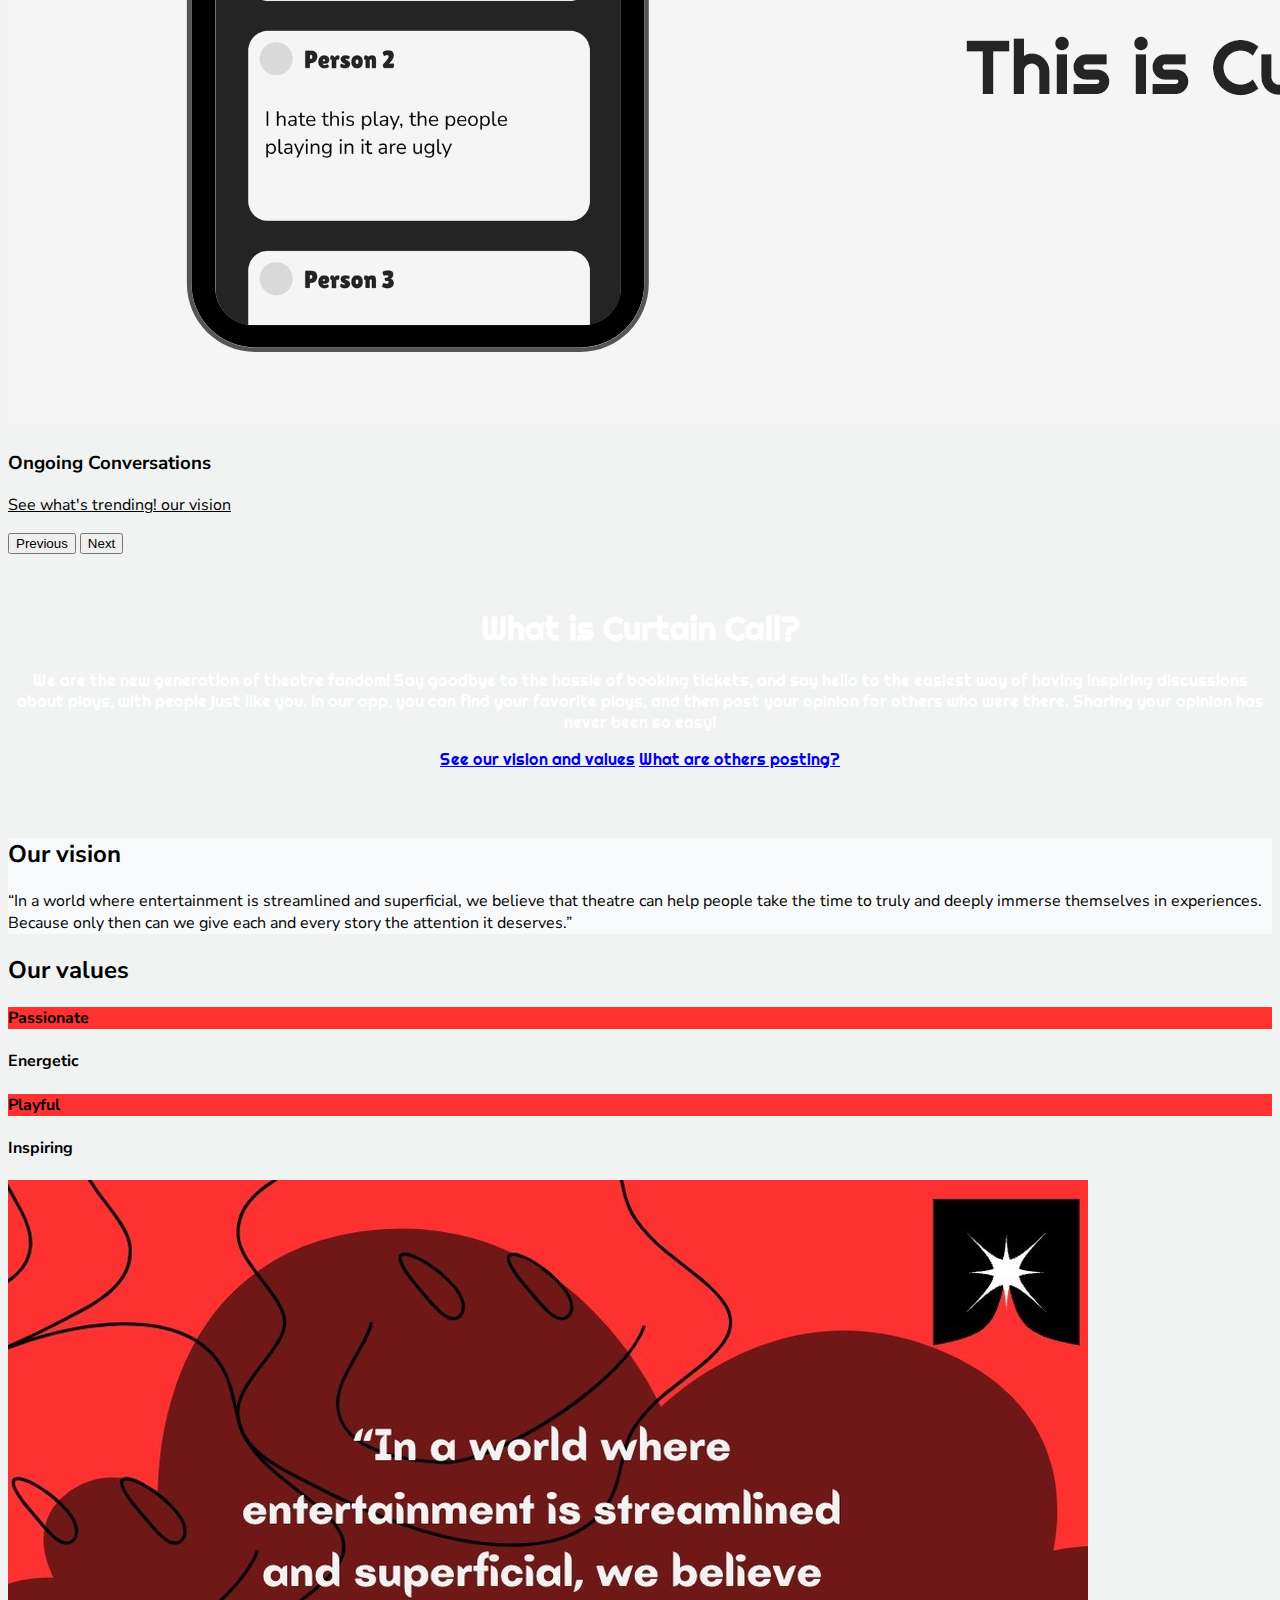
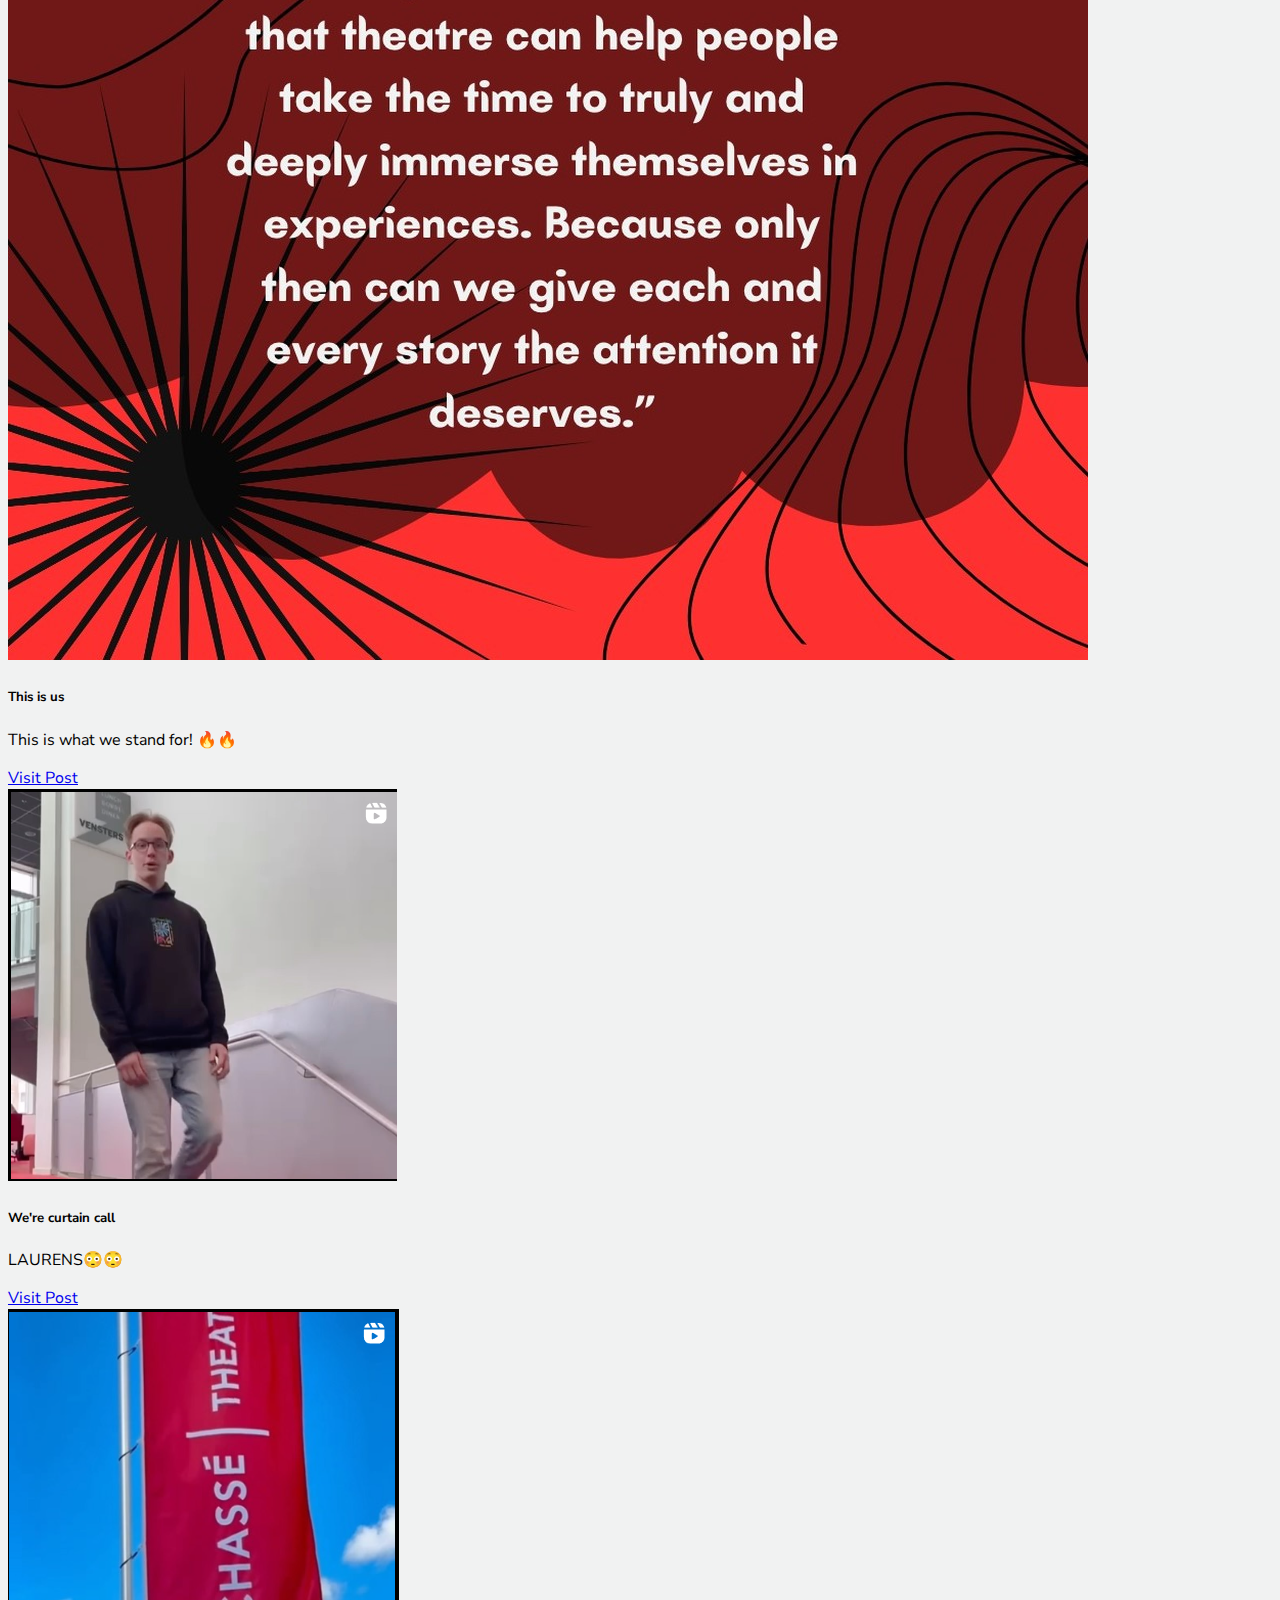
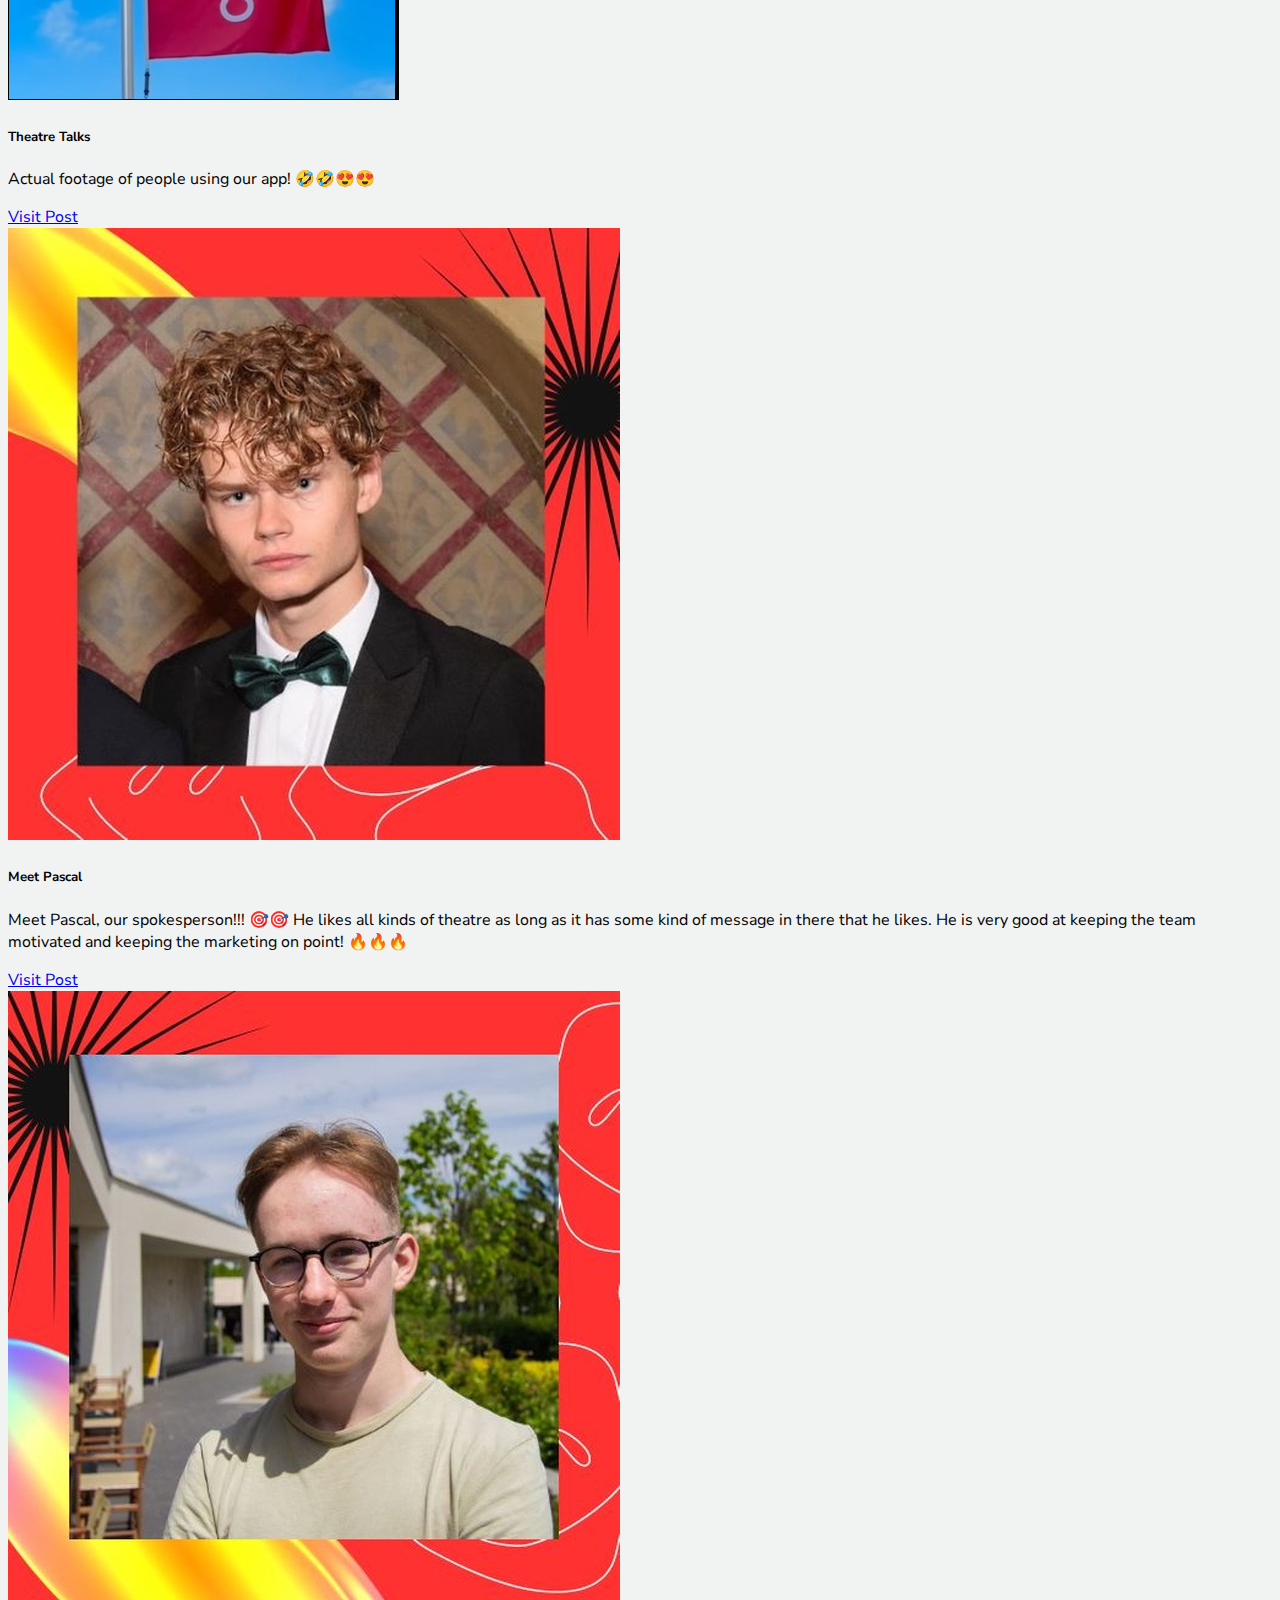
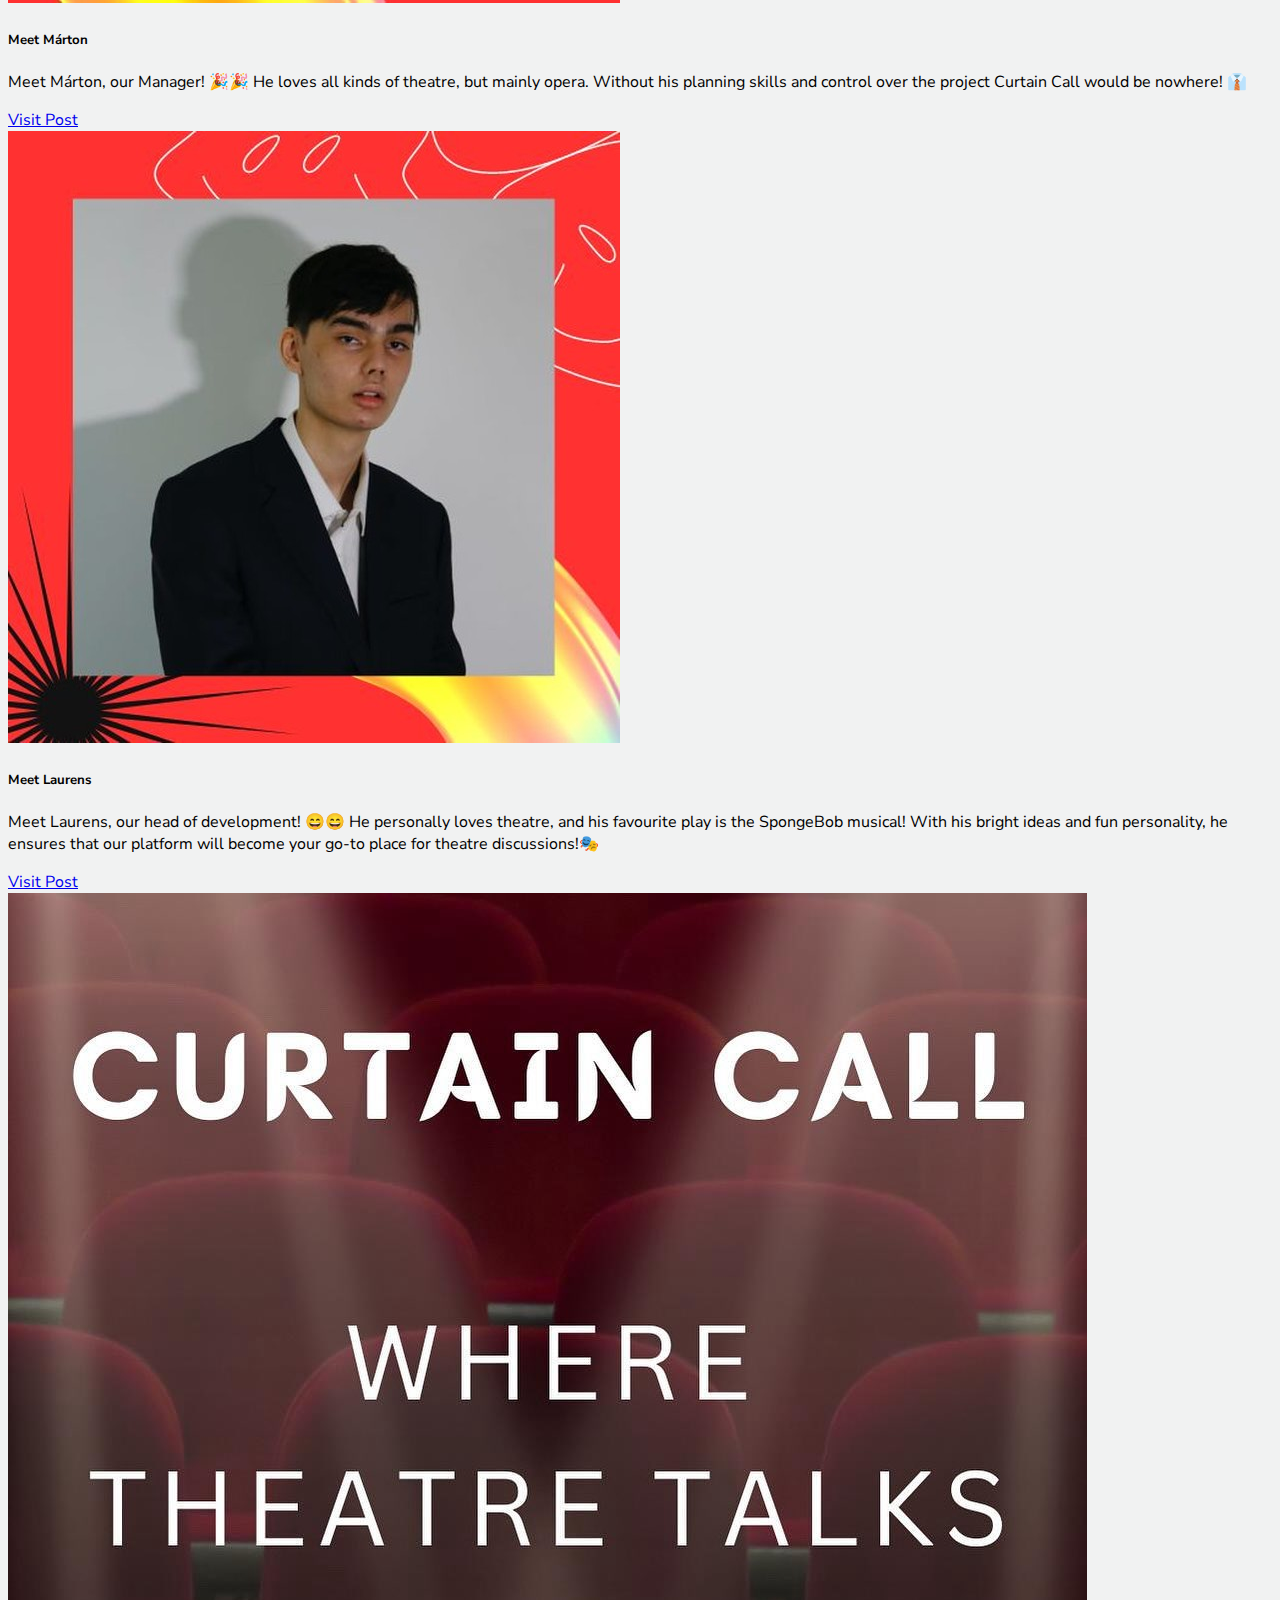
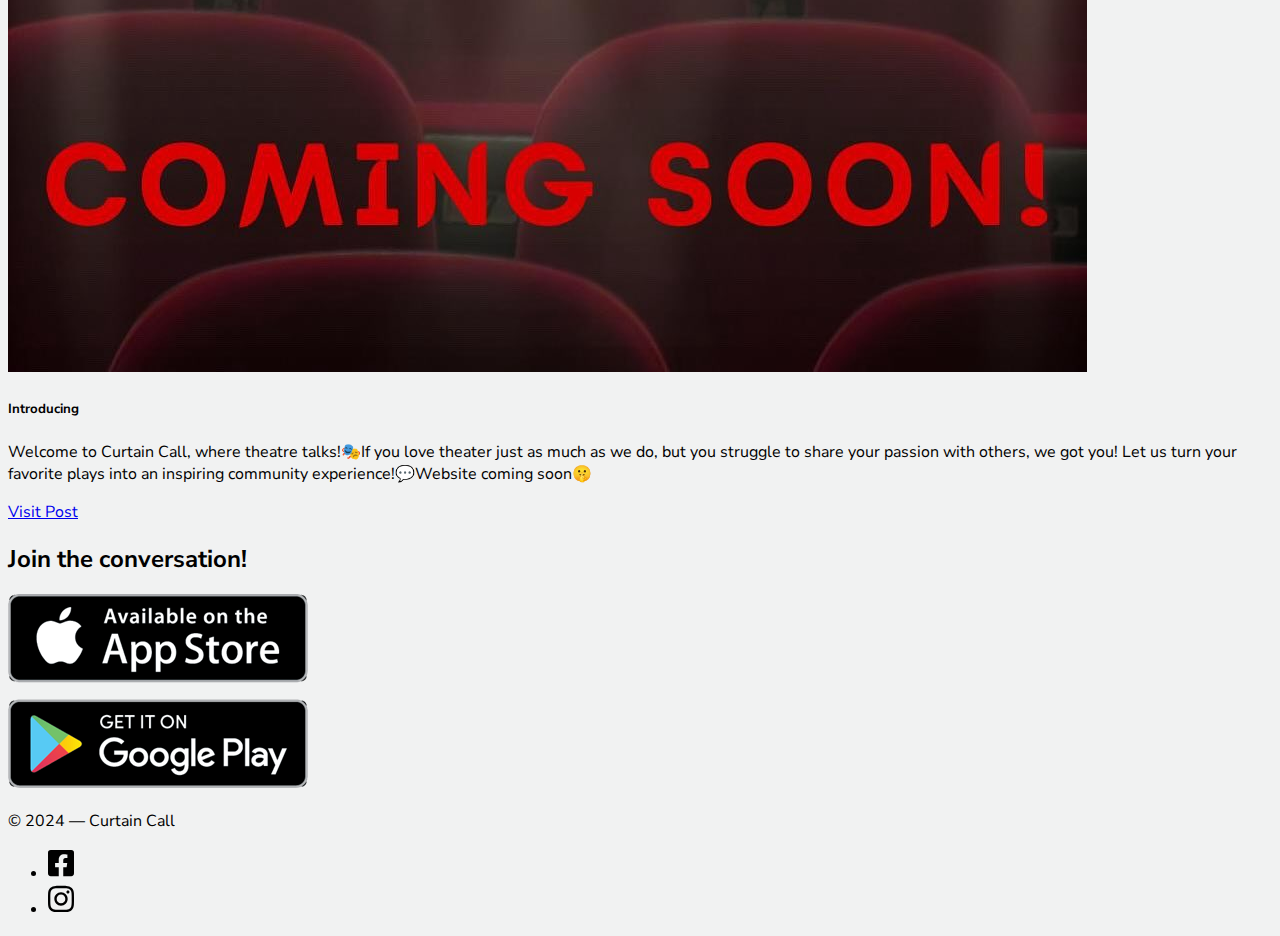
==== commit 15f103a2: "Update about-us.html" ====
--- a/about-us.html
+++ b/about-us.html
@@ -98,10 +98,10 @@
     <div class="row">
       <div class="col-md-8 col-lg-6 mx-auto py-5">
         <h1 class="display-3">What is Curtain Call?</h1>
-        <p class="lead">PLEASE WRITE A CATCHY TEXT HERE ABOUT WHAT IT IS AND HOW IT WORKS THANKS</p>
+        <p class="lead">We are the new generation of theatre fandom! Say goodbye to the hassle of booking tickets, and say hello to the easiest way of having inspiring discussions about plays, with people just like you. In our app, you can find your favorite plays, and then post your opinion for others who were there. Sharing your opinion has never been so easy!</p>
         <p class="mt-5">
-          <a href="#" class="btn btn-lg btn-warning m-1 d-block d-sm-inline">Call to action</a>
-          <a href="#" class="btn btn-lg btn-danger m-1 d-block d-sm-inline">Another call to action</a>
+          <a href="#" class="btn btn-lg btn-warning m-1 d-block d-sm-inline">See our vision and values</a>
+          <a href="#" class="btn btn-lg btn-danger m-1 d-block d-sm-inline">What are others posting?</a>
         </p>
       </div>
     </div>
@@ -109,7 +109,7 @@
 
     <div id="our-vision" class="container pt-3 pb-2">
       <div class="row justify-content-center">
-        <div class="col-12 col-md-10 col-lg-8 col-xl-6 text-center">
+        <div class="col-12 col-md-10 col-lg-8 col-xl-6 text-center" style="background-color: #f8f9fa;">
           <h2>Our vision</h2>
           <p>
             “In a world where entertainment is streamlined and superficial, we believe that theatre can help people take the time to truly and deeply immerse themselves in experiences. Because only then can we give each and every story the attention it deserves.”
@@ -157,7 +157,7 @@
           </div>
         </div>
         <!-- Card #2 -->
-        <div id="our-posts" class="col-sm-6 col-lg-4 col-xl-3">
+        <div id="our-posts1" class="col-sm-6 col-lg-4 col-xl-3">
           <div class="card shadow h-100">
             <img class="img-fluid" src="images/posts/marci-walk.png" alt="Placeholder Image">
             <div class="card-body">
@@ -252,7 +252,7 @@
           <div class="col-12">
             <h2>Join the conversation!</h2>
           </div>
-         <img src="images/download.png" alt="Image" width="0" height="100">
+         <img src="images/download.png" alt="Image" class="responsive-image">
         </div>
       </div>
     </div>
--- a/css/styles.css
+++ b/css/styles.css
@@ -81,19 +81,25 @@
 
  .button-container {
             position: absolute;
-            top: 65%; /* Adjust as per your requirement */
-            left: 50%; /* Adjust as per your requirement */
+            top: 65%;
+            left: 50%;
             transform: translate(-50%, -50%);
         }
 
 .bg-hero {
-  background-image: url("../images/carousel/focused-seats.png"); /* Replace with your image path */
-  background-size: cover; /* Cover the entire area */
-  background-position: center; /* Center the image */
-  background-repeat: no-repeat; /* Prevent repetition */
-  background-attachment: fixed; /* Optional: makes the background image stay fixed when scrolling */
+  background-image: url("../images/carousel/focused-seats.png");
+  background-size: cover;
+  background-position: center;
+  background-repeat: no-repeat;
+  background-attachment: fixed;
 	
 }
+
+.responsive-image {
+    max-width: 30%;
+    height: auto;
+}
+
 
 header {
   padding: 2rem 0;
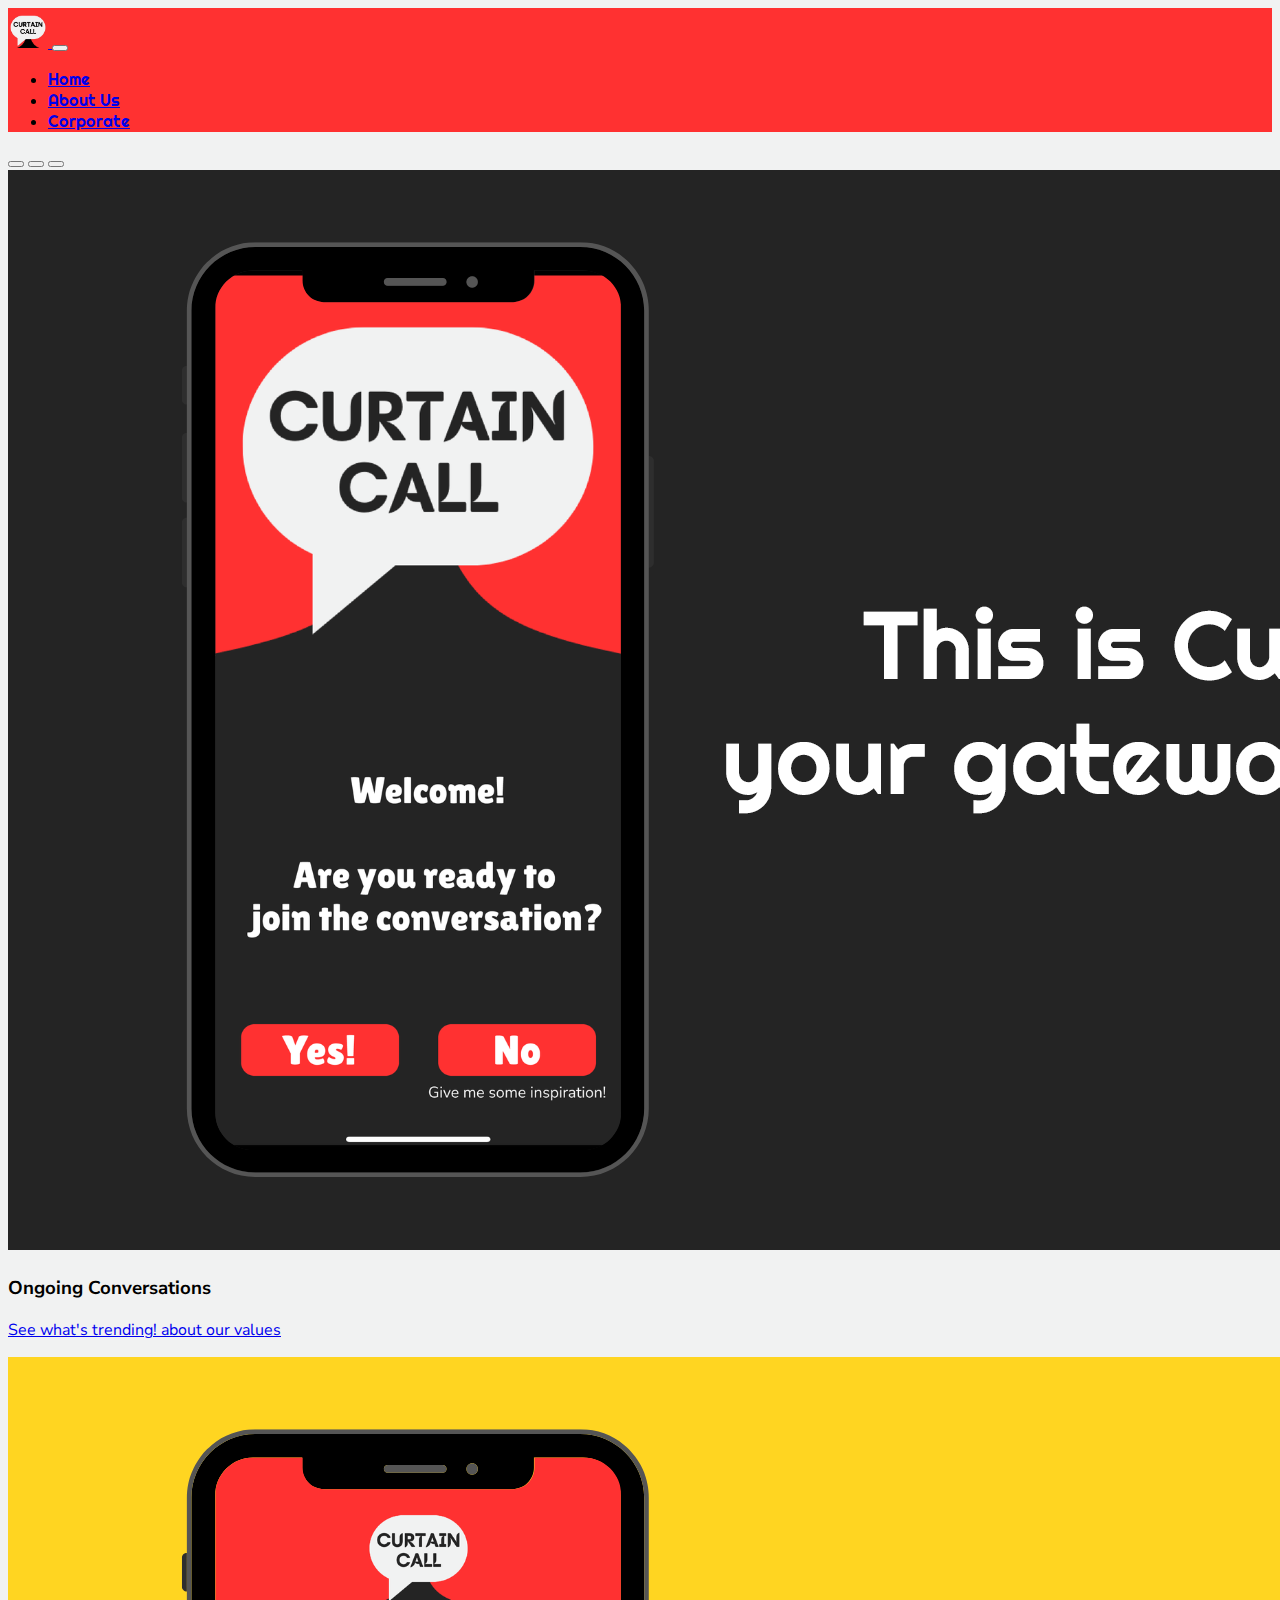
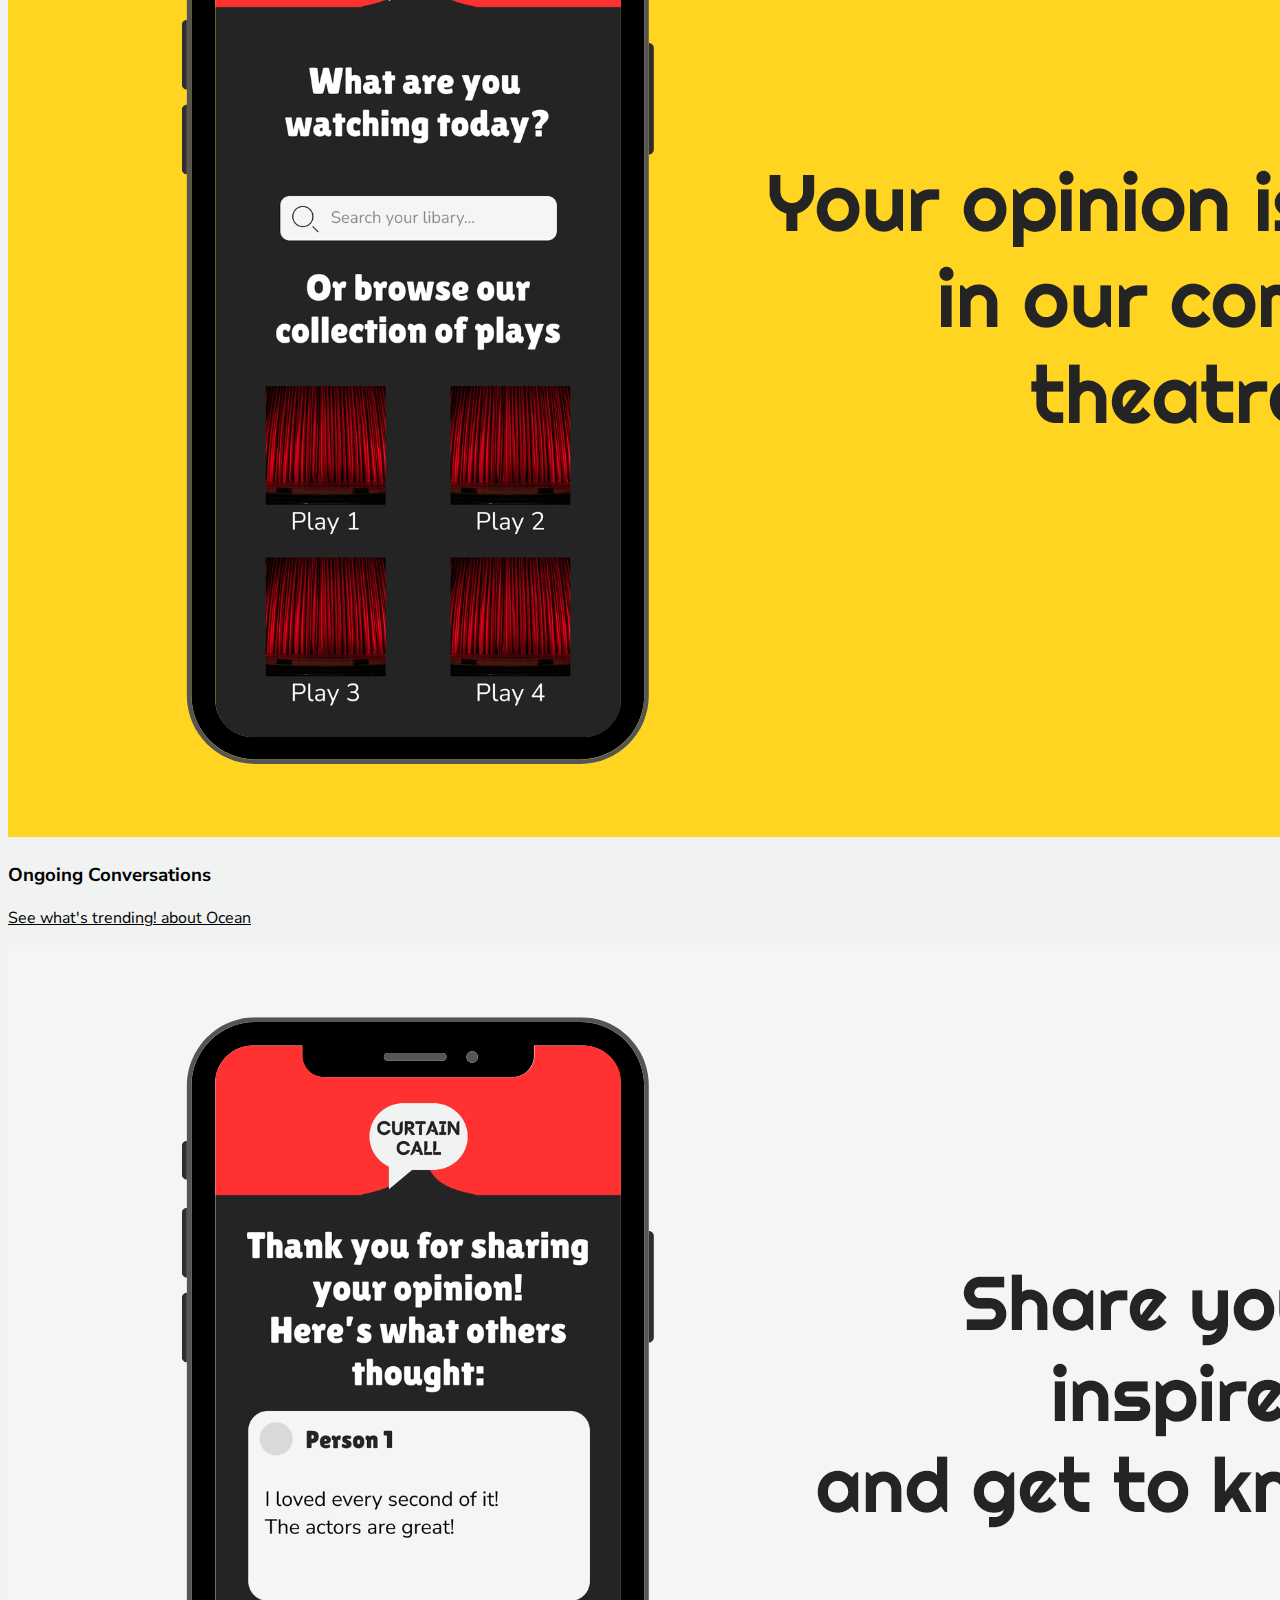
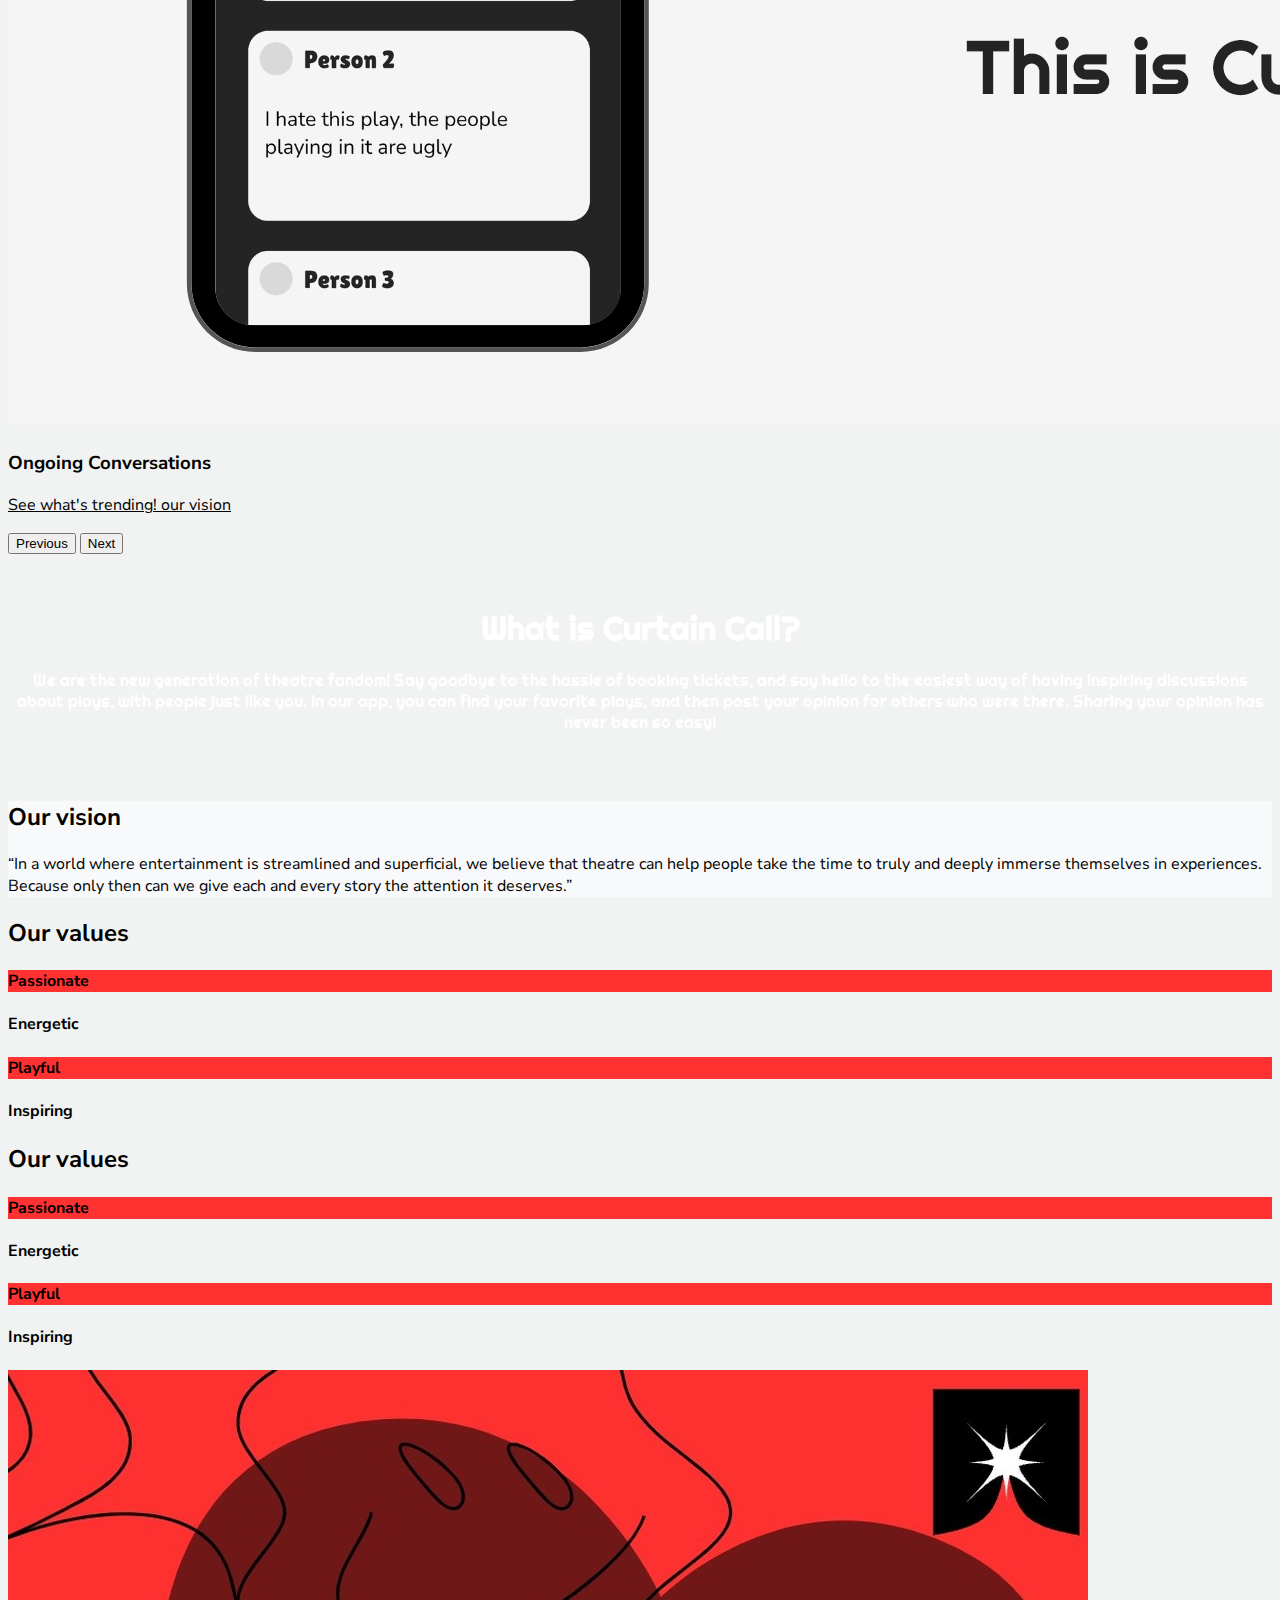
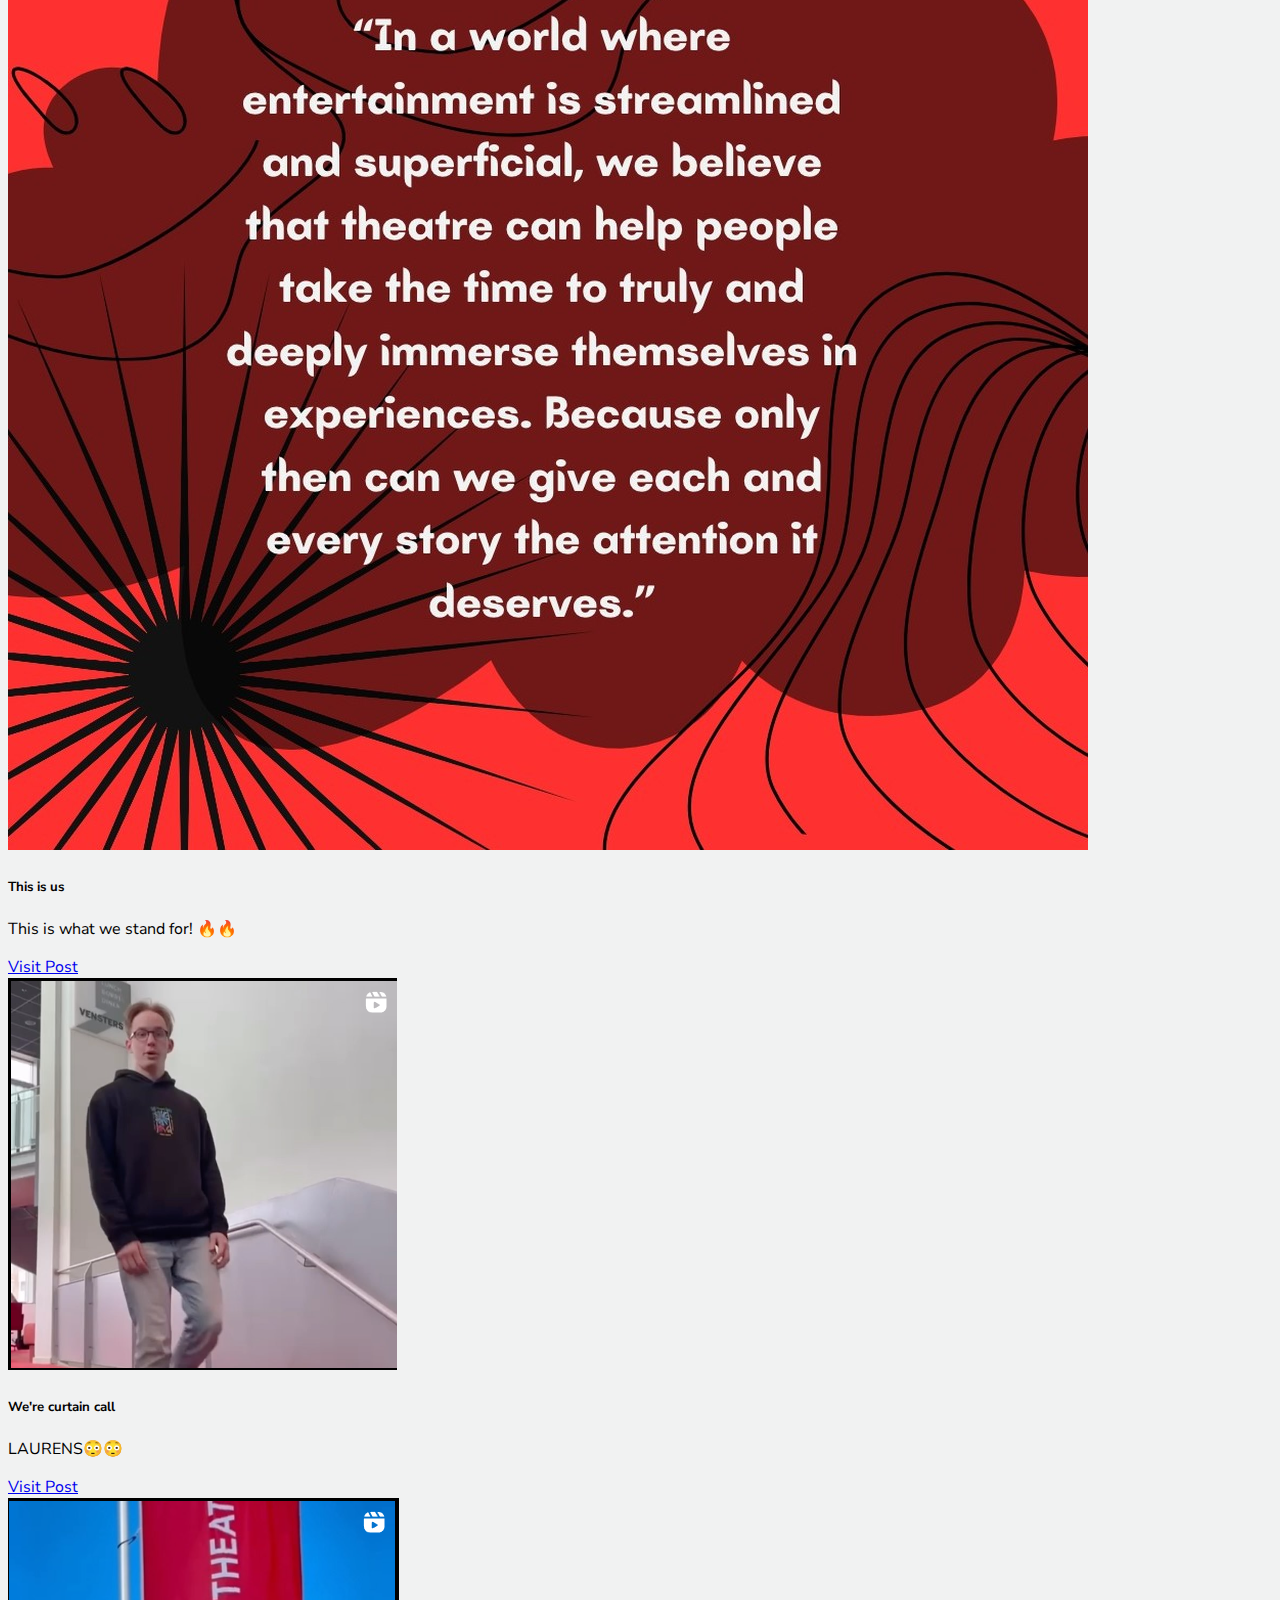
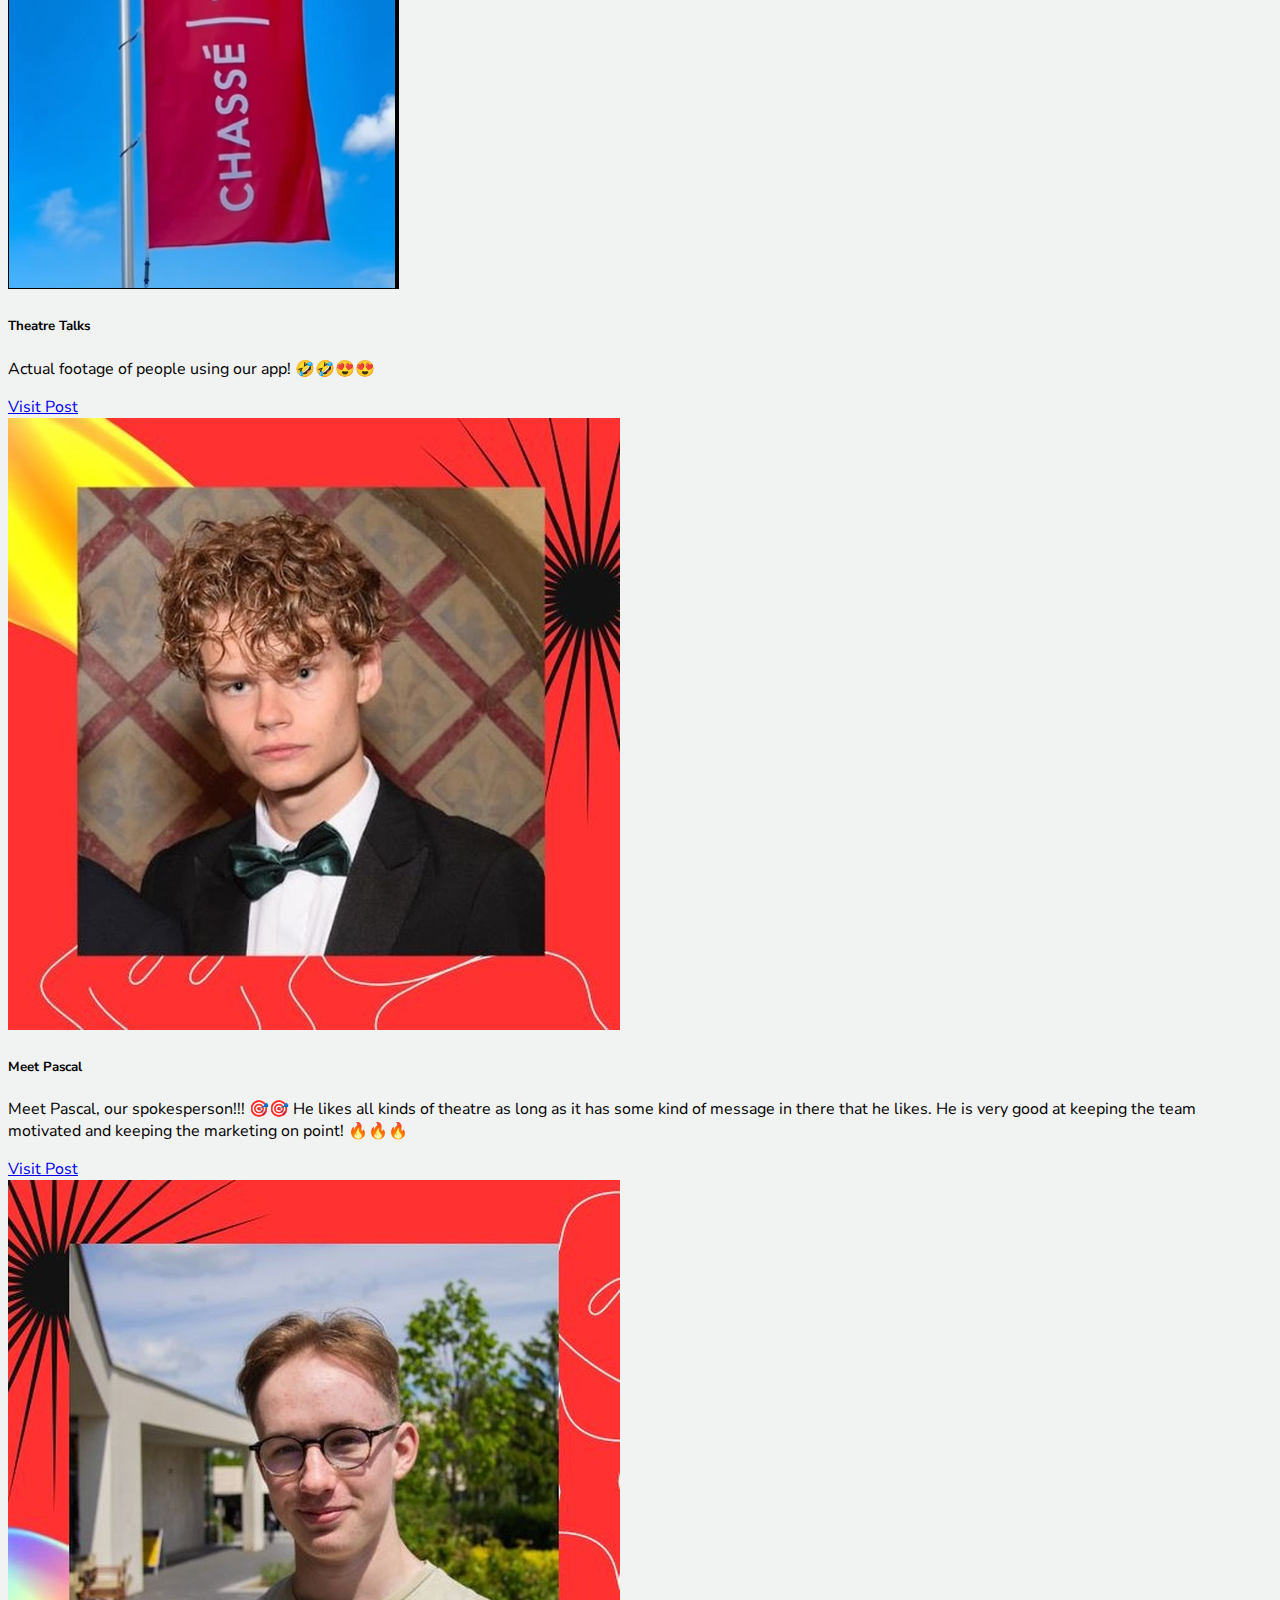
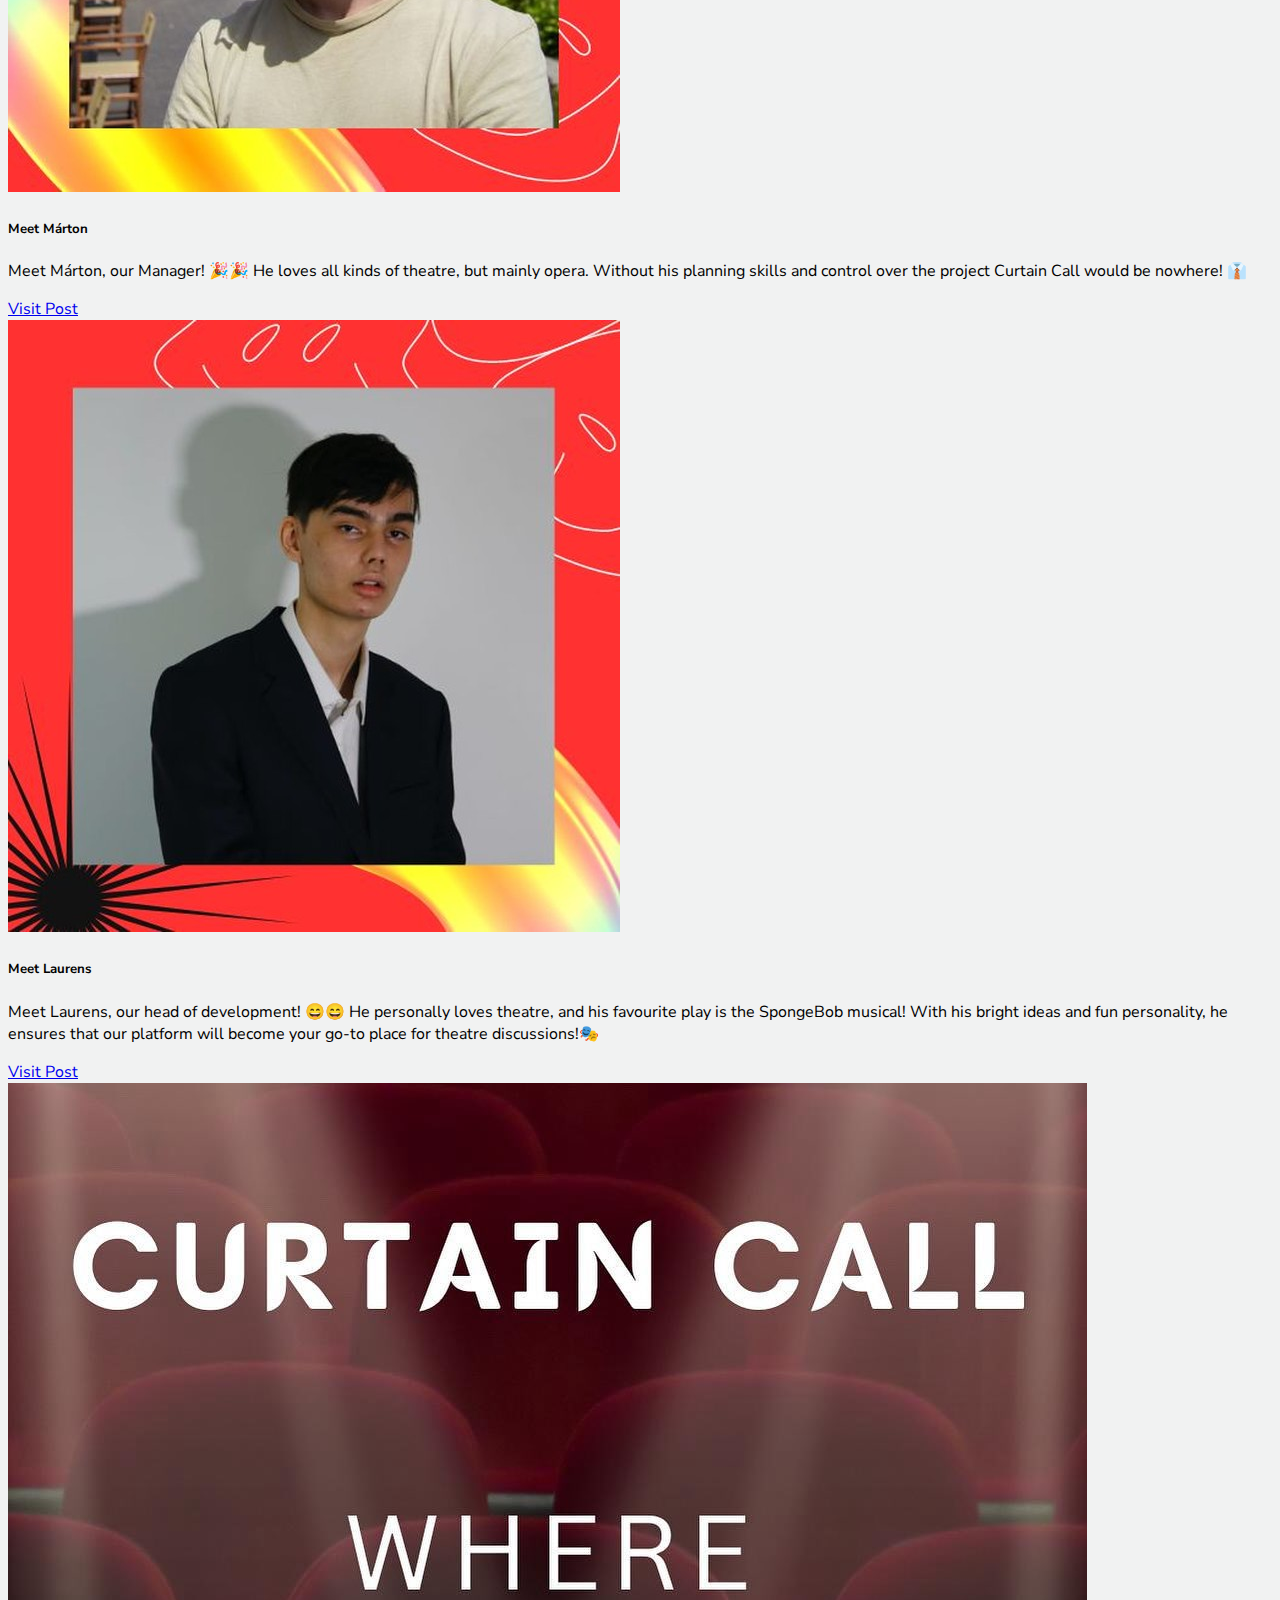
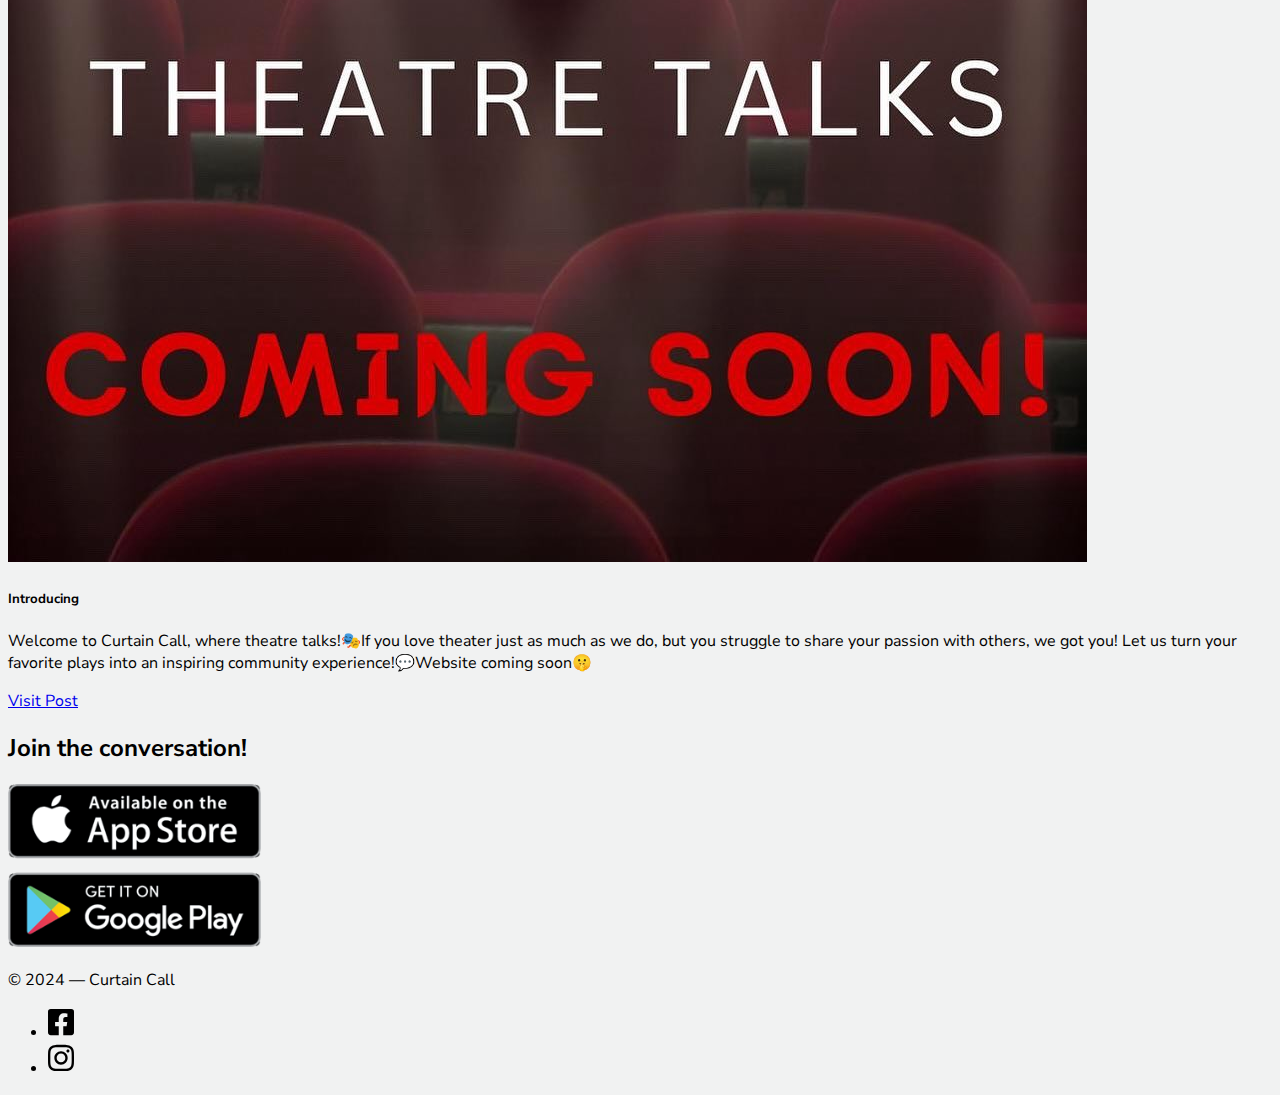
==== commit 9b6760d1: "zukjtd" ====
--- a/about-us.html
+++ b/about-us.html
@@ -60,7 +60,7 @@
             <div class="carousel-caption">
               <h3 class="d-none d-md-block">Ongoing Conversations</h3>
               <p>
-                <a href="#our-values" class="btn btn-outline-light my-md-2">See what's trending!<span class="d-inline d-md-none"> about our values</span></a>
+                <a href="#ongoing-conversations" class="btn btn-outline-light my-md-2">See what's trending!<span class="d-inline d-md-none"> about our values</span></a>
               </p>
             </div>
           </div>
@@ -69,7 +69,7 @@
             <div class="carousel-caption">
               <h3 class="d-none d-md-block" style="color: black;" >Ongoing Conversations</h3>
               <p>
-                <a href="#our-posts" class="btn btn-outline-light my-md-2" style="color: black;">See what's trending!<span class="d-inline d-md-none"> about Ocean</span></a>
+                <a href="#ongoing-conversations" class="btn btn-outline-light my-md-2" style="color: black;">See what's trending!<span class="d-inline d-md-none"> about Ocean</span></a>
               </p>
             </div>
           </div>
@@ -78,7 +78,7 @@
             <div class="carousel-caption">
               <h3 class="d-none d-md-block" style="color: black;">Ongoing Conversations</h3>
               <p>
-                <a href="#our-vision" class="btn btn-outline-light my-md-2" style="color: black;">See what's trending!<span class="d-inline d-md-none"> our vision</span></a>
+                <a href="#ongoing-conversations" class="btn btn-outline-light my-md-2" style="color: black;">See what's trending!<span class="d-inline d-md-none"> our vision</span></a>
               </p>
             </div>
           </div>
@@ -99,10 +99,6 @@
       <div class="col-md-8 col-lg-6 mx-auto py-5">
         <h1 class="display-3">What is Curtain Call?</h1>
         <p class="lead">We are the new generation of theatre fandom! Say goodbye to the hassle of booking tickets, and say hello to the easiest way of having inspiring discussions about plays, with people just like you. In our app, you can find your favorite plays, and then post your opinion for others who were there. Sharing your opinion has never been so easy!</p>
-        <p class="mt-5">
-          <a href="#" class="btn btn-lg btn-warning m-1 d-block d-sm-inline">See our vision and values</a>
-          <a href="#" class="btn btn-lg btn-danger m-1 d-block d-sm-inline">What are others posting?</a>
-        </p>
       </div>
     </div>
   </header>
@@ -118,7 +114,7 @@
       </div>
     </div>
 	  
- <div Id="our-values" class="bg-dark bg-opacity-10 py-3">
+ <div Id="ongoing-conversations" class="bg-dark bg-opacity-10 py-3">
       <div class="container">
         <div class="row justify-content-center text-center g-2">
           <div class="col-12">
@@ -140,8 +136,34 @@
       </div>
     </div>
 <a rel="noopener" target="_blank" href="#ourvalues"></a>
+	  
+
+<div Id="our-values" class="bg-dark bg-opacity-10 py-3">
+      <div class="container">
+        <div class="row justify-content-center text-center g-2">
+          <div class="col-12">
+            <h2>Our values</h2>
+          </div>
+          <div class="col-6 col-sm-4 col-md-3 col-lg-2">
+            <h4 class="rounded-5 border border-warning custom-bg-red py-4 bg-opacity-100 fs-4">Passionate</h4>
+          </div>
+          <div class="col-6 col-sm-4 col-md-3 col-lg-2">
+            <h4 class="rounded-5 border border-warning bg-warning py-4 bg-opacity-100 fs-4">Energetic</h4>
+          </div>
+          <div class="col-6 col-sm-4 col-md-3 col-lg-2">
+            <h4 class="rounded-5 border border-warning custom-bg-red py-4 bg-opacity-25 fs-4">Playful</h4>
+          </div>
+          <div class="col-6 col-sm-4 col-md-3 col-lg-2">
+            <h4 class="rounded-5 border border-warning bg-warning py-4 bg-opacity-100 fs-4">Inspiring</h4>
+          </div>
+        </div>
+      </div>
+    </div>
+<a rel="noopener" target="_blank" href="#ourvalues"></a>
 <main class="container my-4">
       <div class="row g-3 justify-content-evenly">
+		  
+
 		  
         <!-- Card #1 -->
         <div id="our-posts" class="col-sm-6 col-lg-4 col-xl-3">
--- a/css/styles.css
+++ b/css/styles.css
@@ -96,7 +96,7 @@
 }
 
 .responsive-image {
-    max-width: 30%;
+    max-width: 20%;
     height: auto;
 }
 
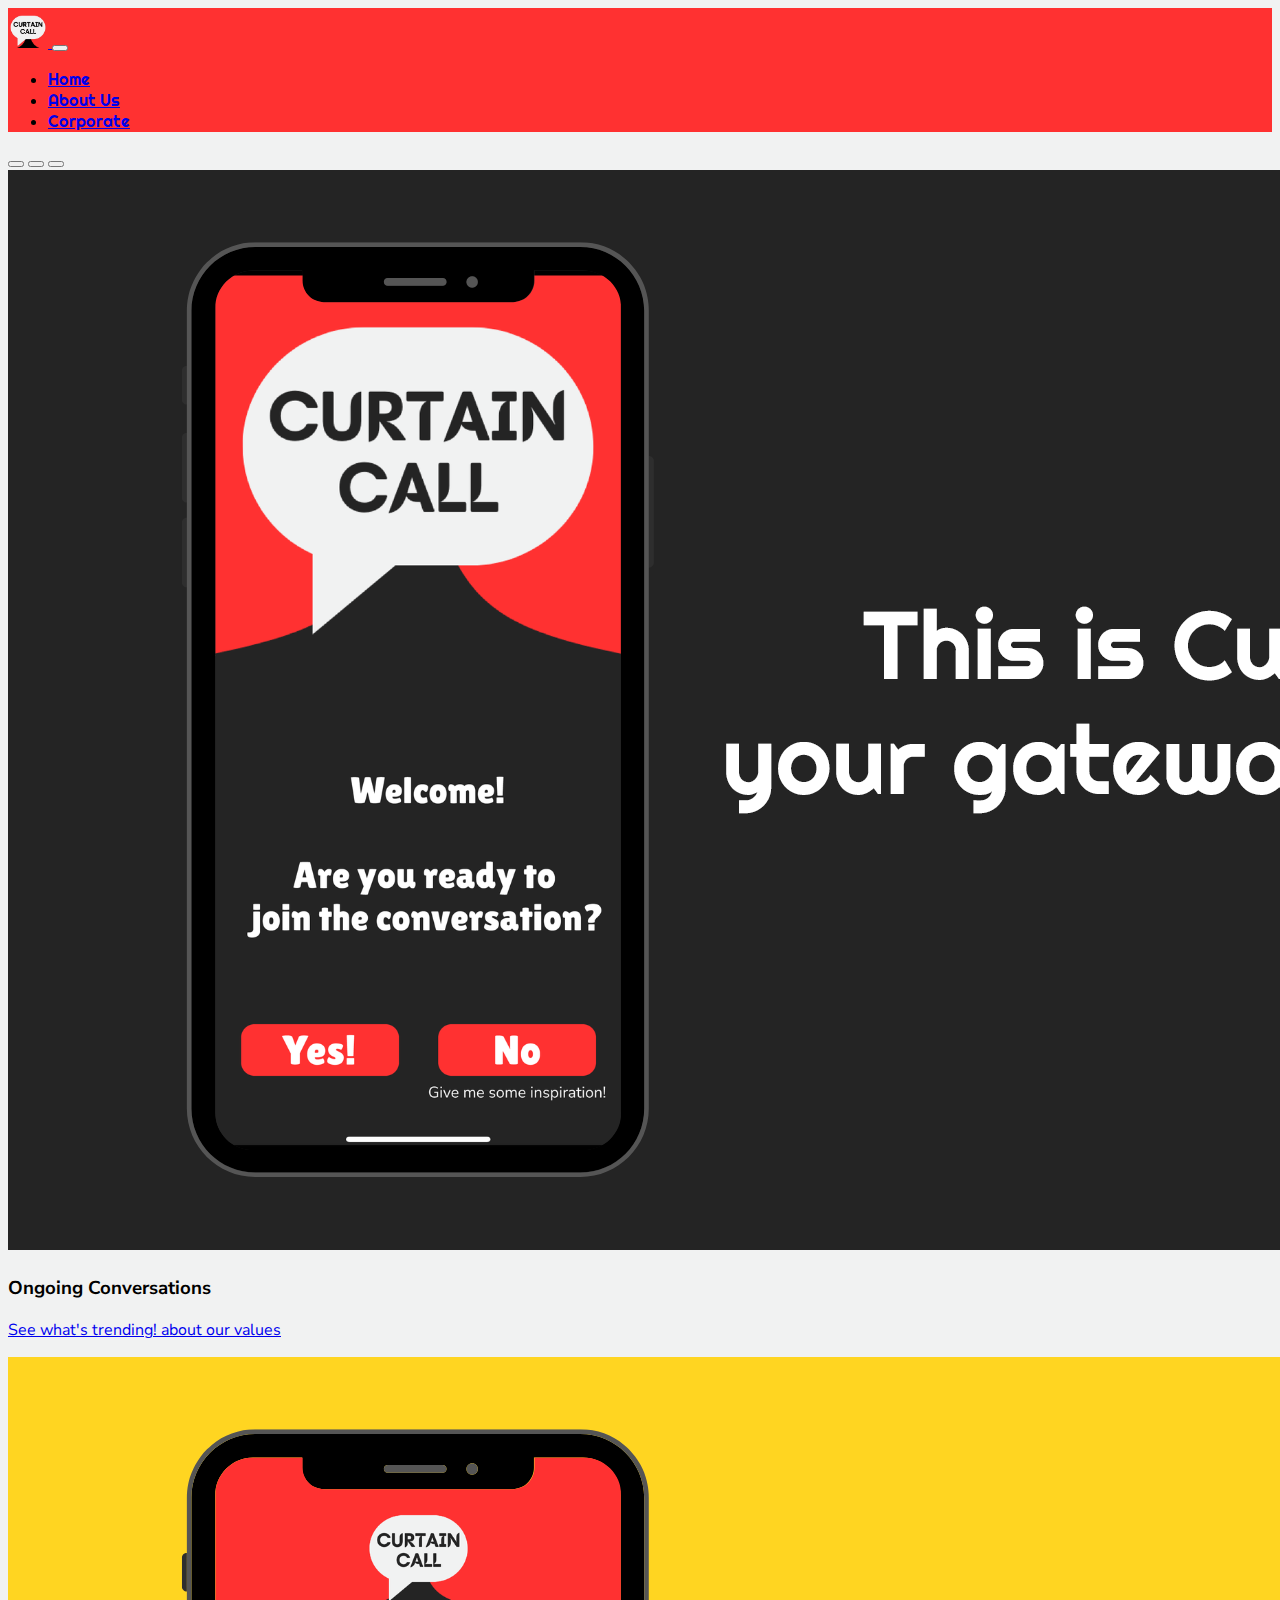
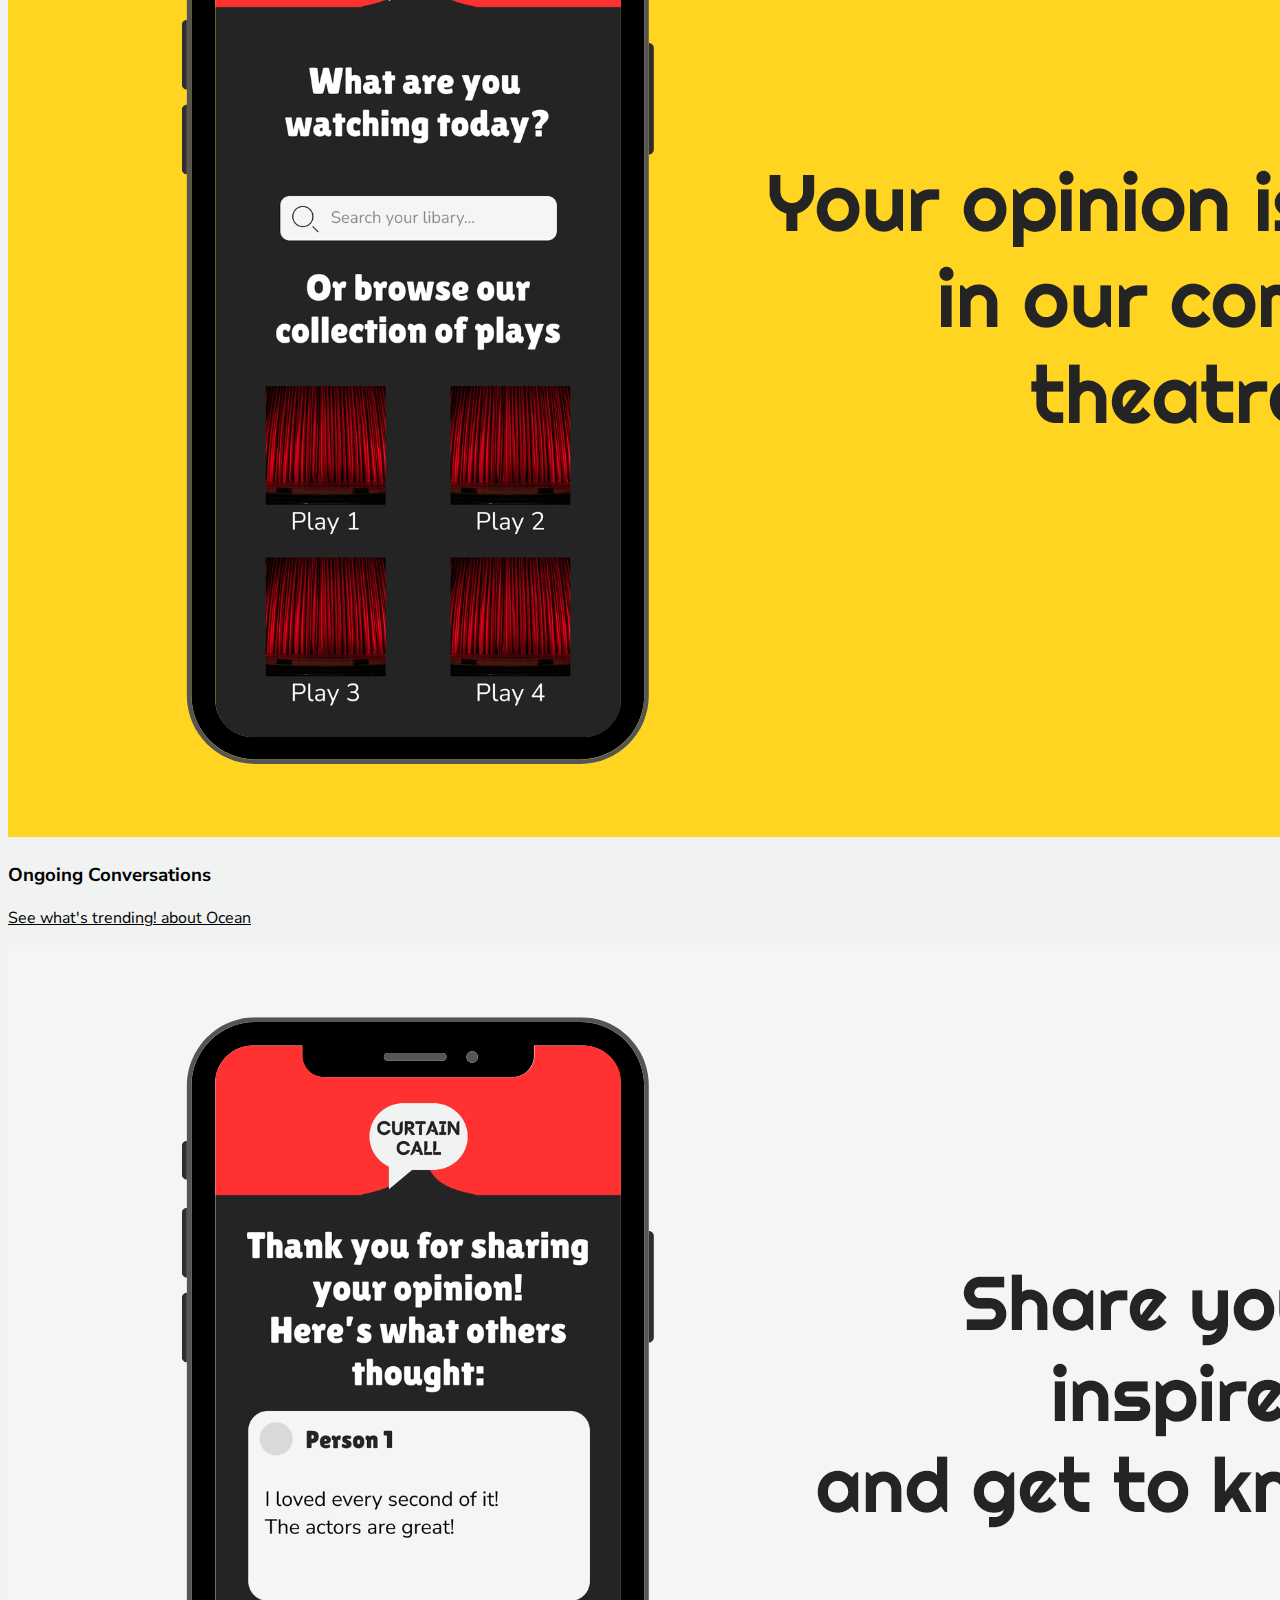
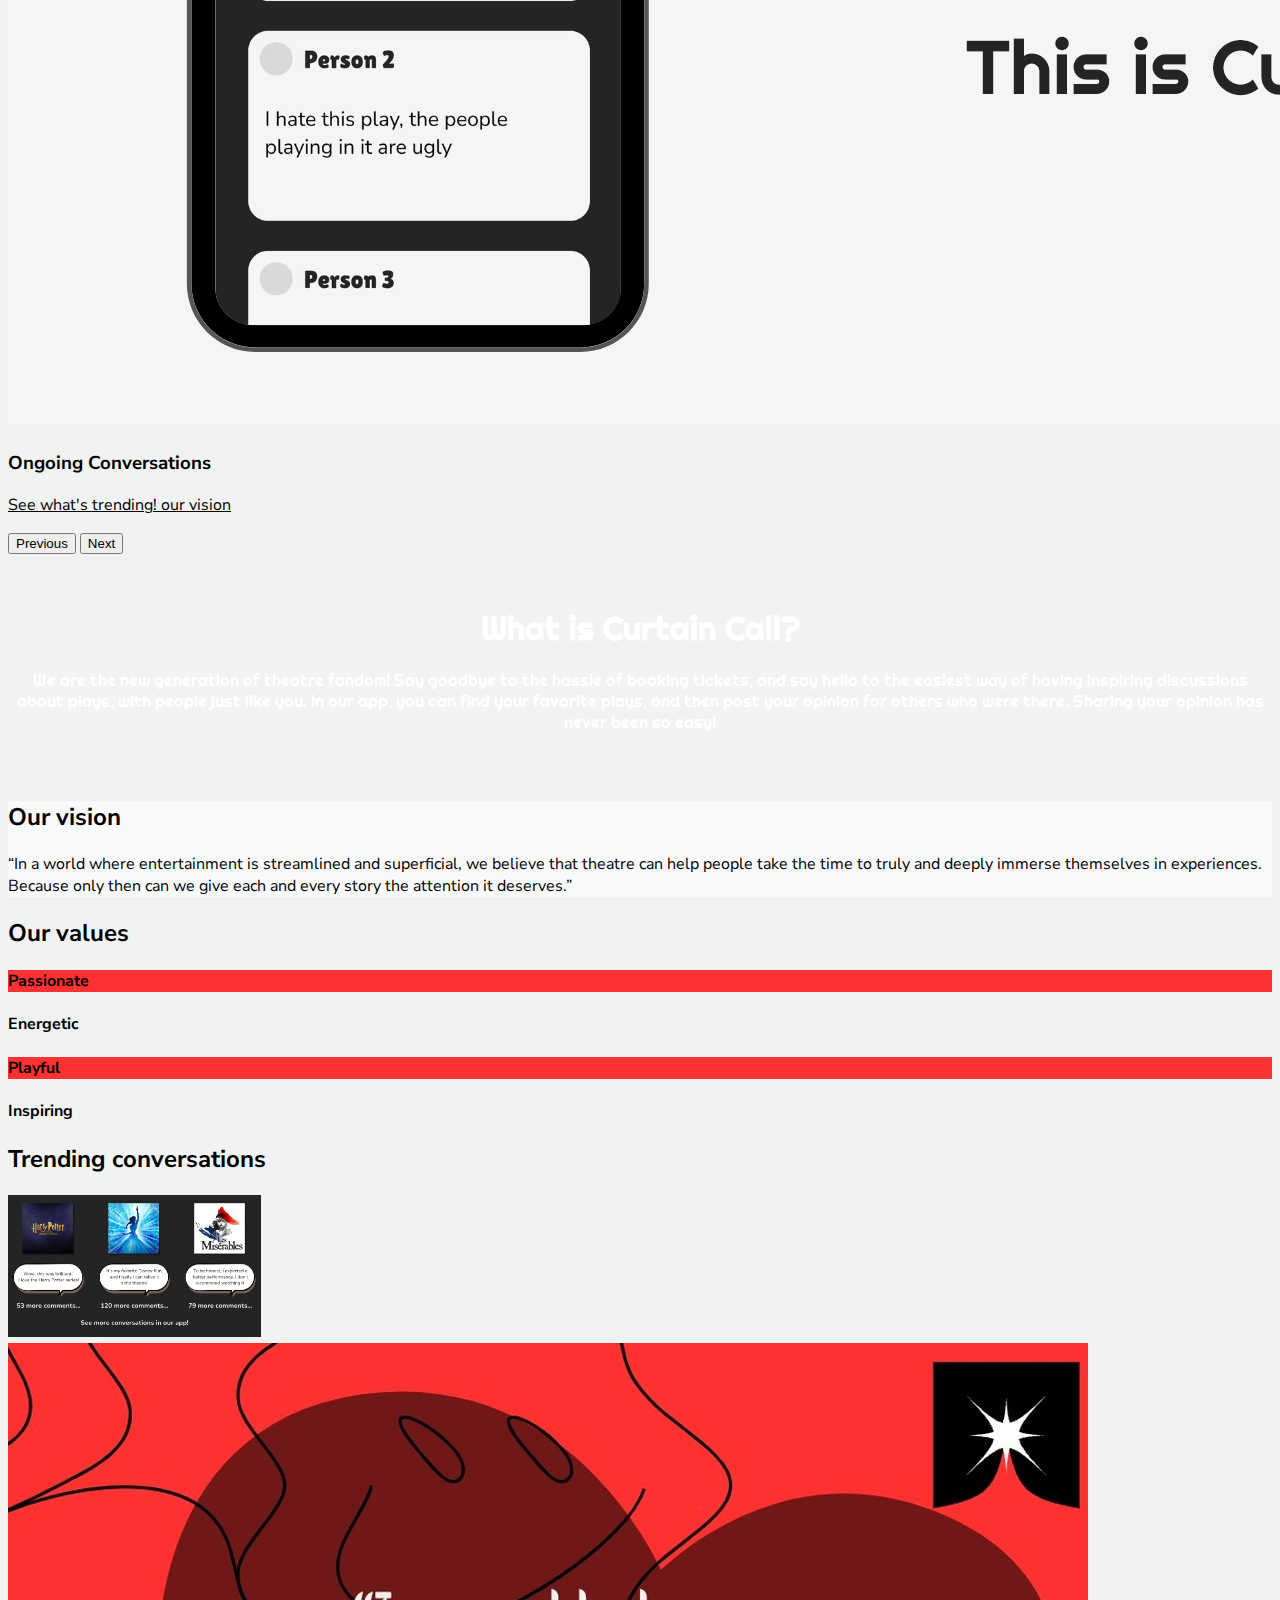
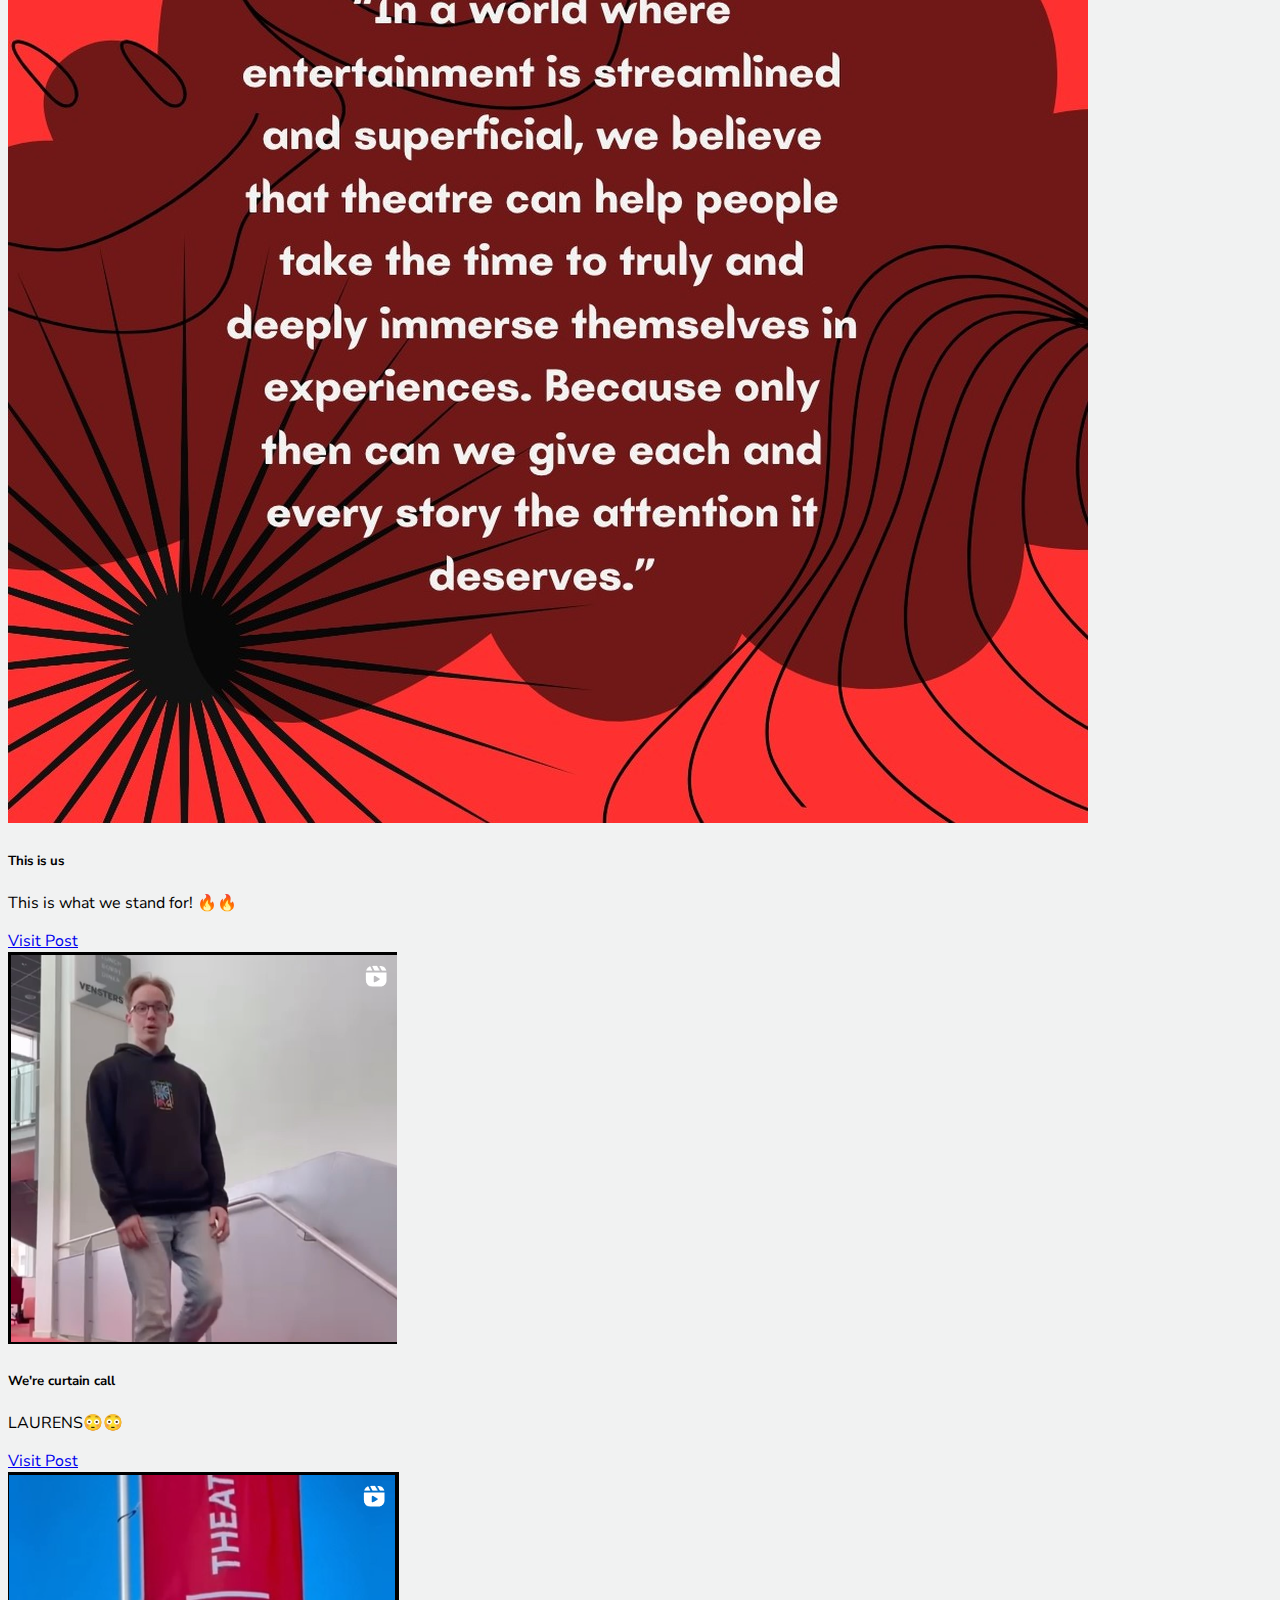
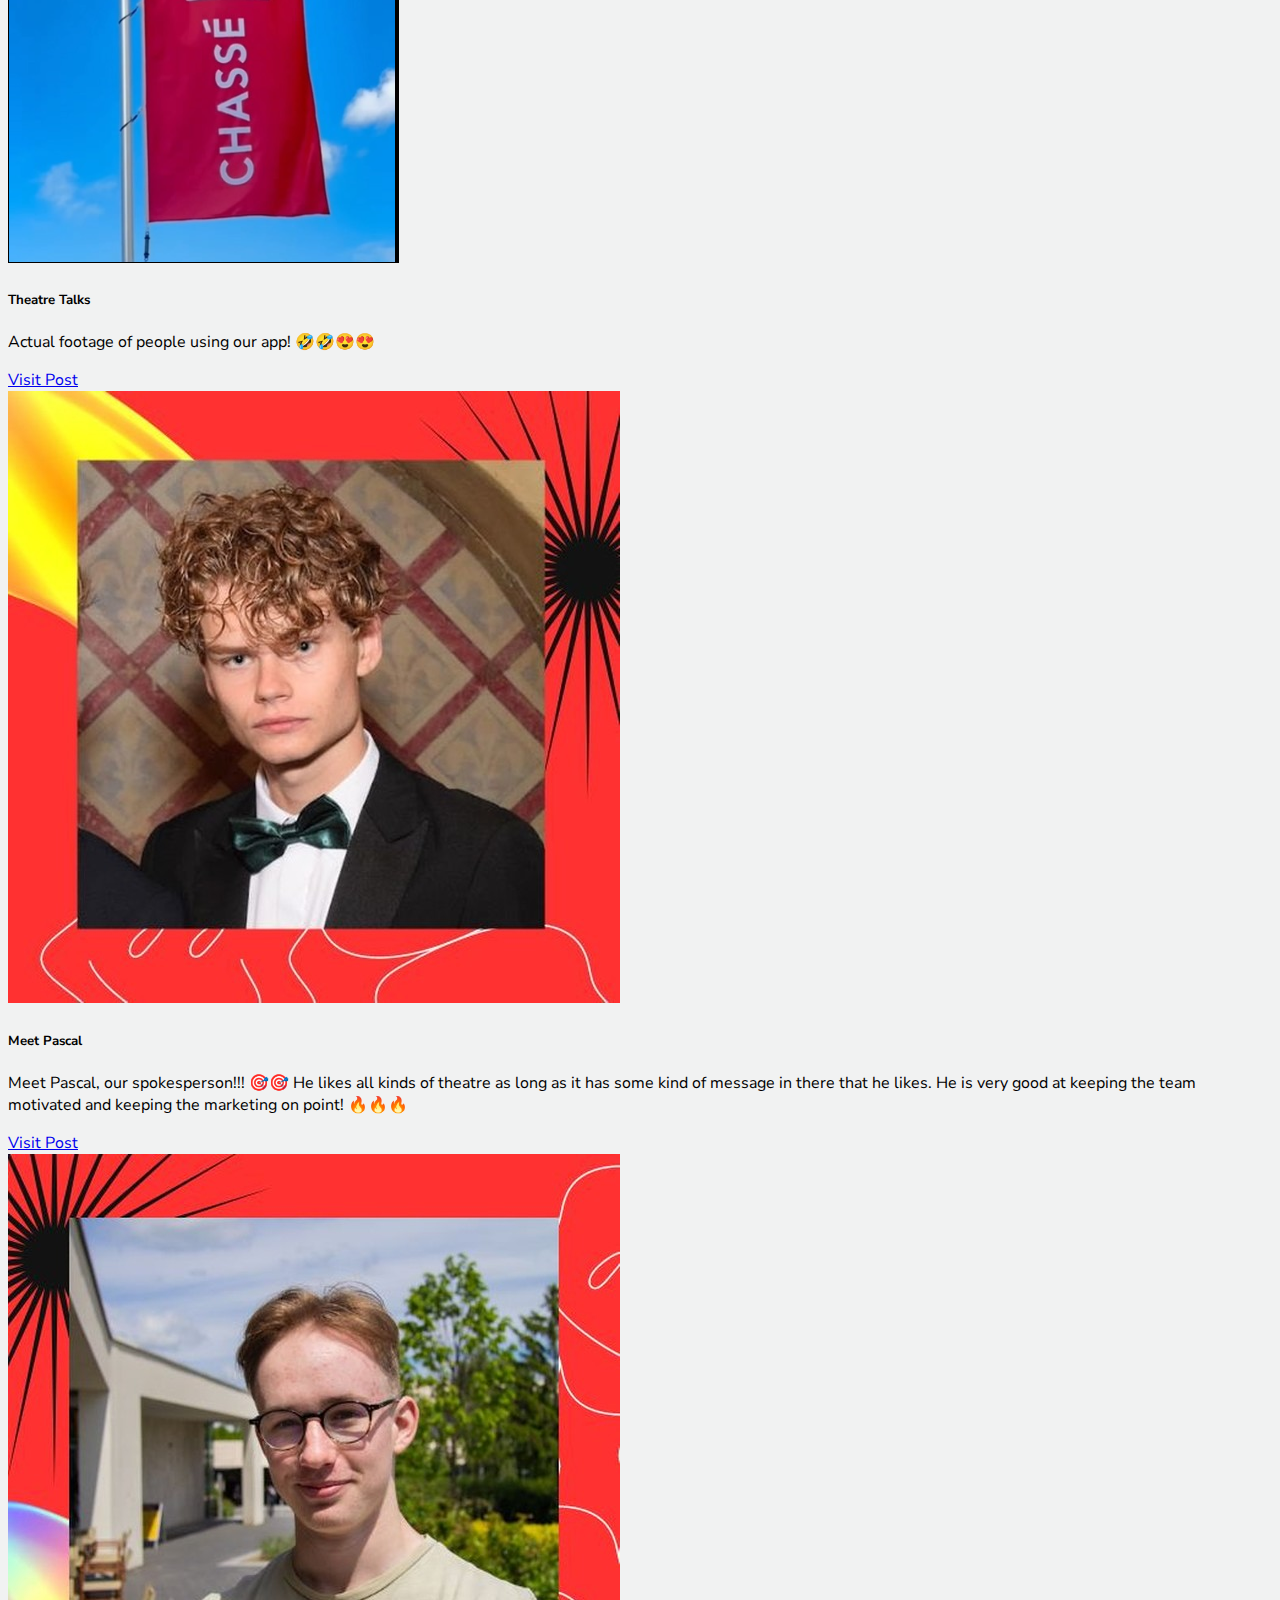
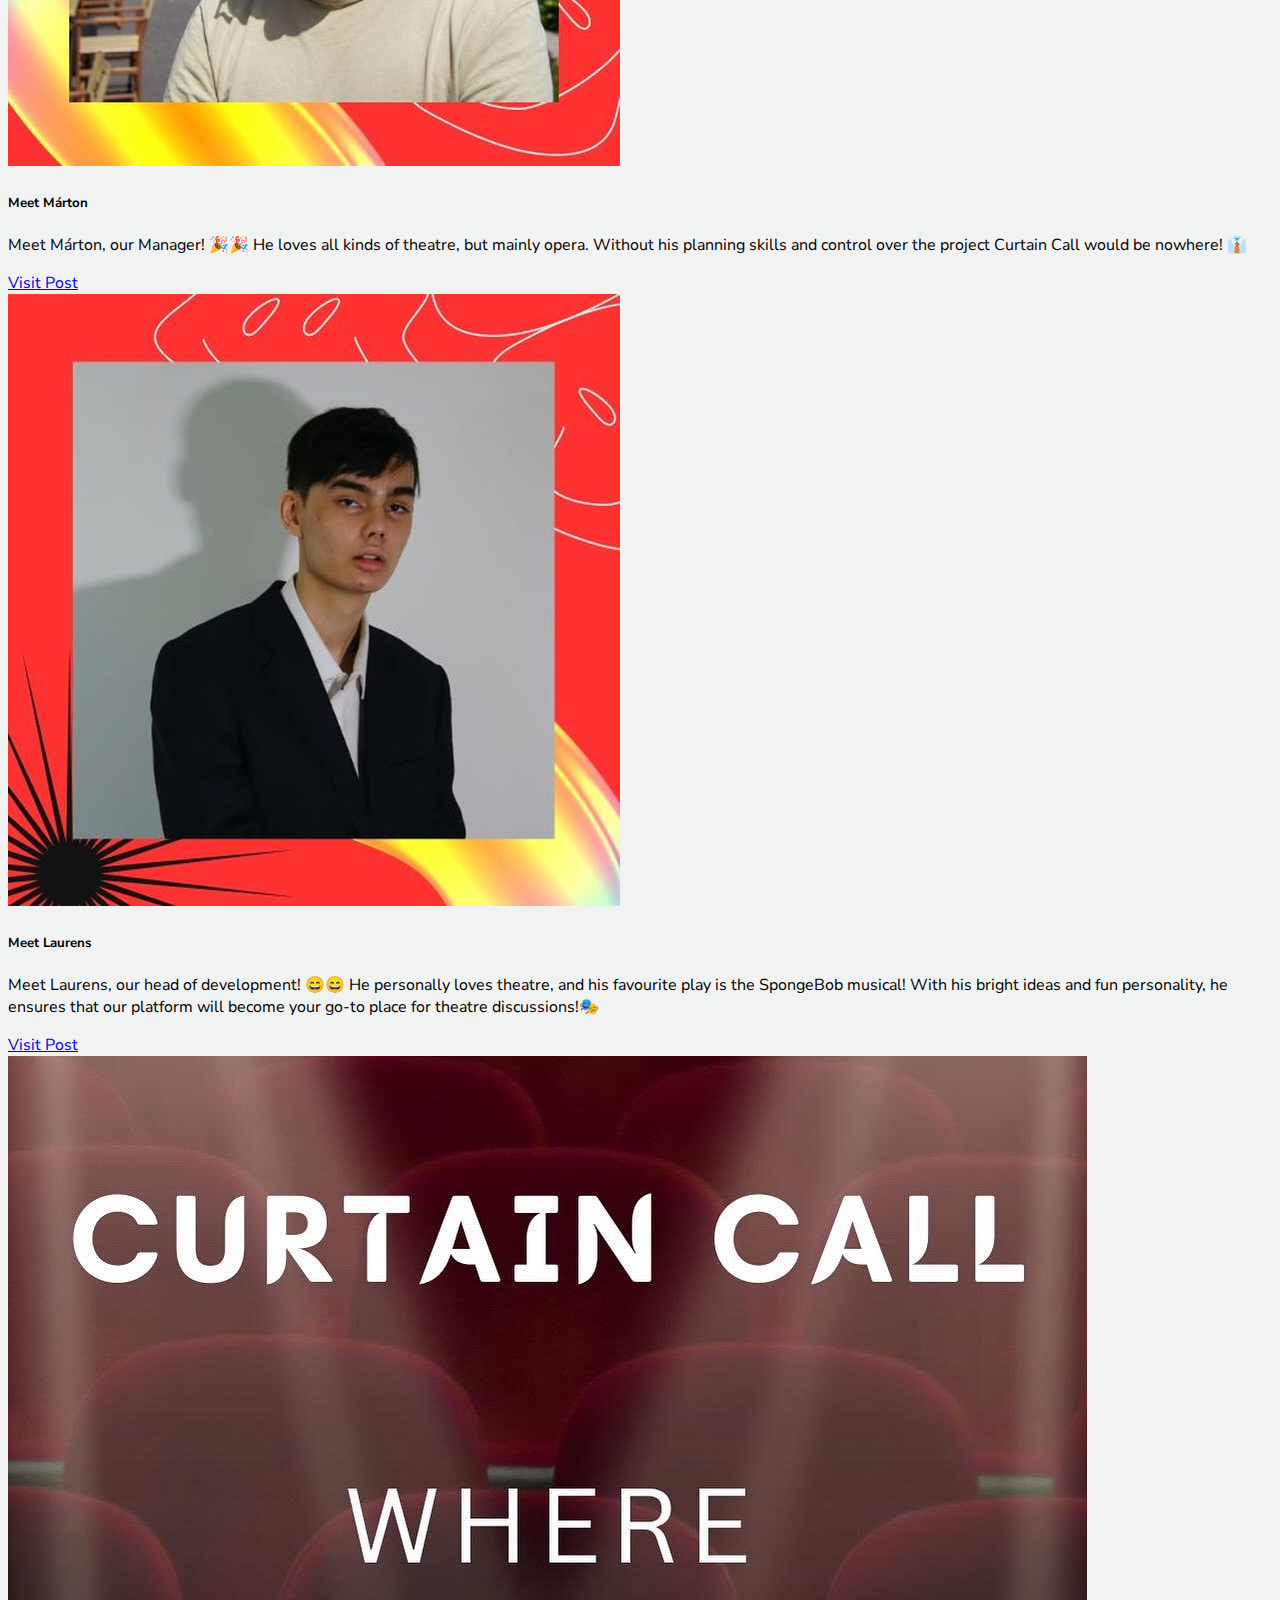
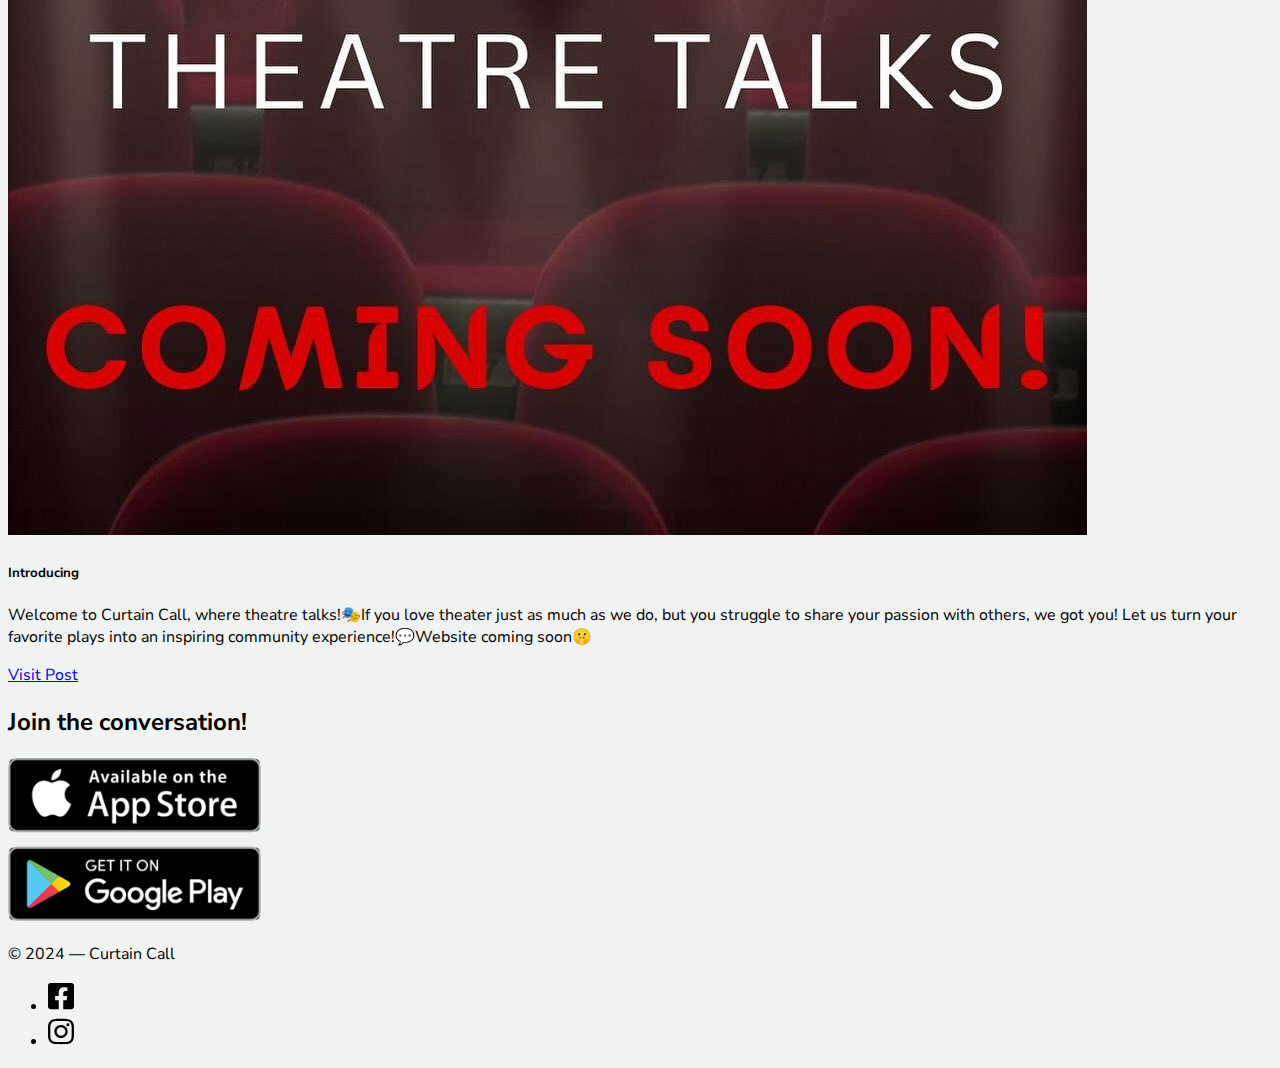
==== commit a52e7032: "ujg" ====
--- a/about-us.html
+++ b/about-us.html
@@ -142,23 +142,12 @@
       <div class="container">
         <div class="row justify-content-center text-center g-2">
           <div class="col-12">
-            <h2>Our values</h2>
-          </div>
-          <div class="col-6 col-sm-4 col-md-3 col-lg-2">
-            <h4 class="rounded-5 border border-warning custom-bg-red py-4 bg-opacity-100 fs-4">Passionate</h4>
-          </div>
-          <div class="col-6 col-sm-4 col-md-3 col-lg-2">
-            <h4 class="rounded-5 border border-warning bg-warning py-4 bg-opacity-100 fs-4">Energetic</h4>
-          </div>
-          <div class="col-6 col-sm-4 col-md-3 col-lg-2">
-            <h4 class="rounded-5 border border-warning custom-bg-red py-4 bg-opacity-25 fs-4">Playful</h4>
-          </div>
-          <div class="col-6 col-sm-4 col-md-3 col-lg-2">
-            <h4 class="rounded-5 border border-warning bg-warning py-4 bg-opacity-100 fs-4">Inspiring</h4>
-          </div>
-        </div>
-      </div>
-    </div>
+            <h2>Trending conversations</h2>
+          <img src="images/conversations.png" alt="image" class=responsive-image>
+      </div>
+		</div>
+		  </div>
+            </div>
 <a rel="noopener" target="_blank" href="#ourvalues"></a>
 <main class="container my-4">
       <div class="row g-3 justify-content-evenly">
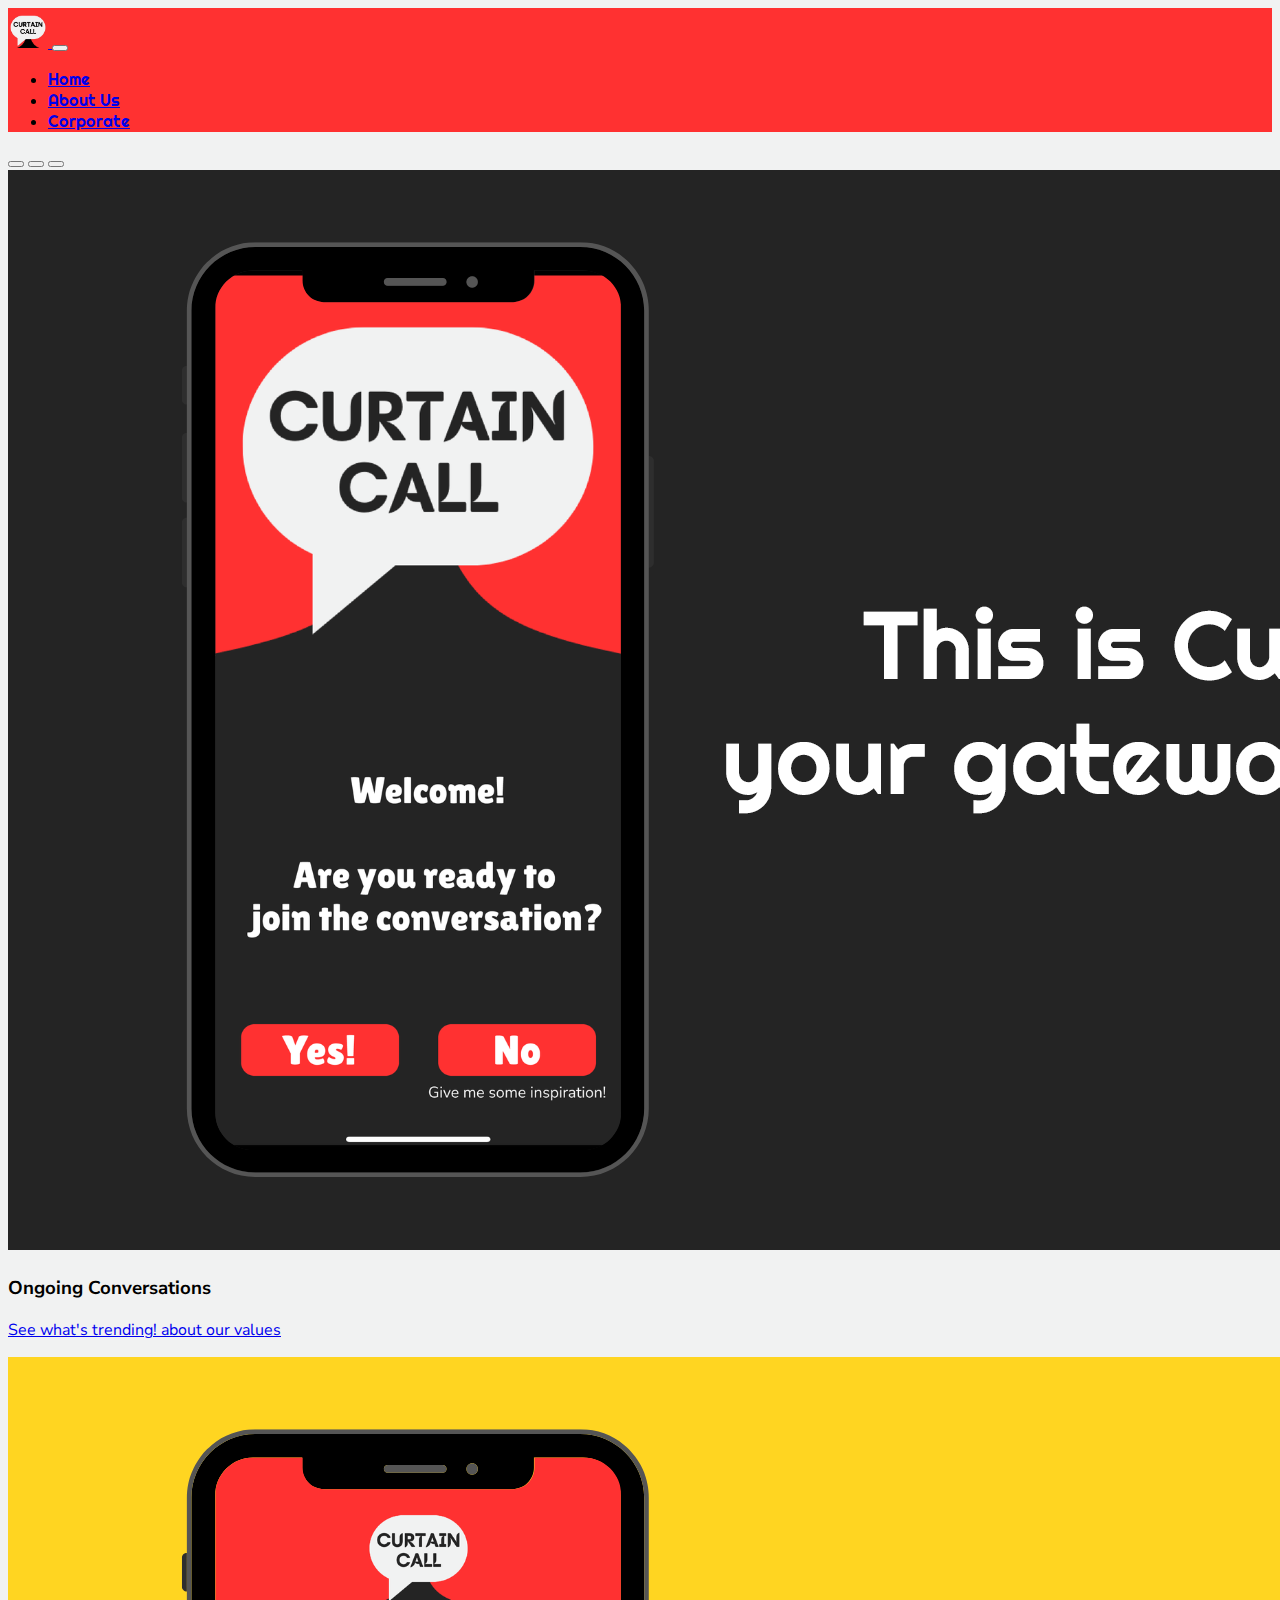
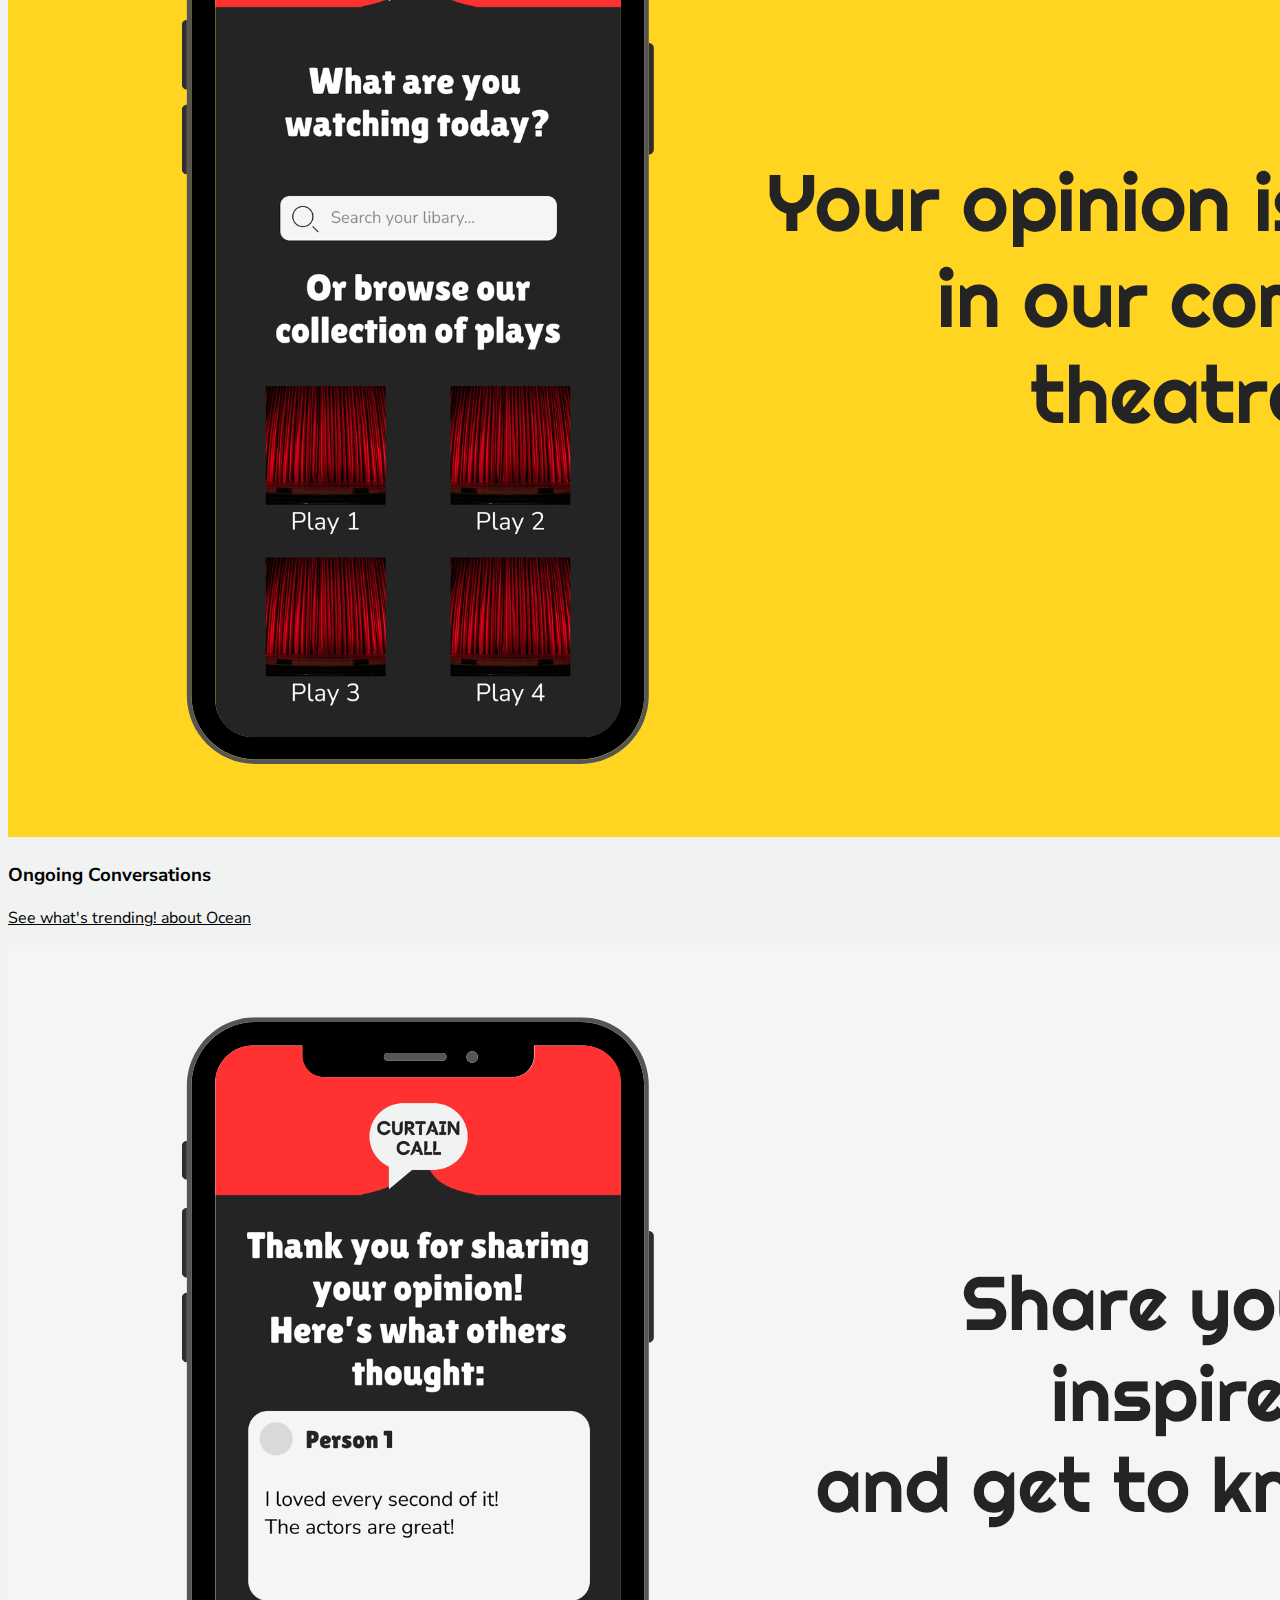
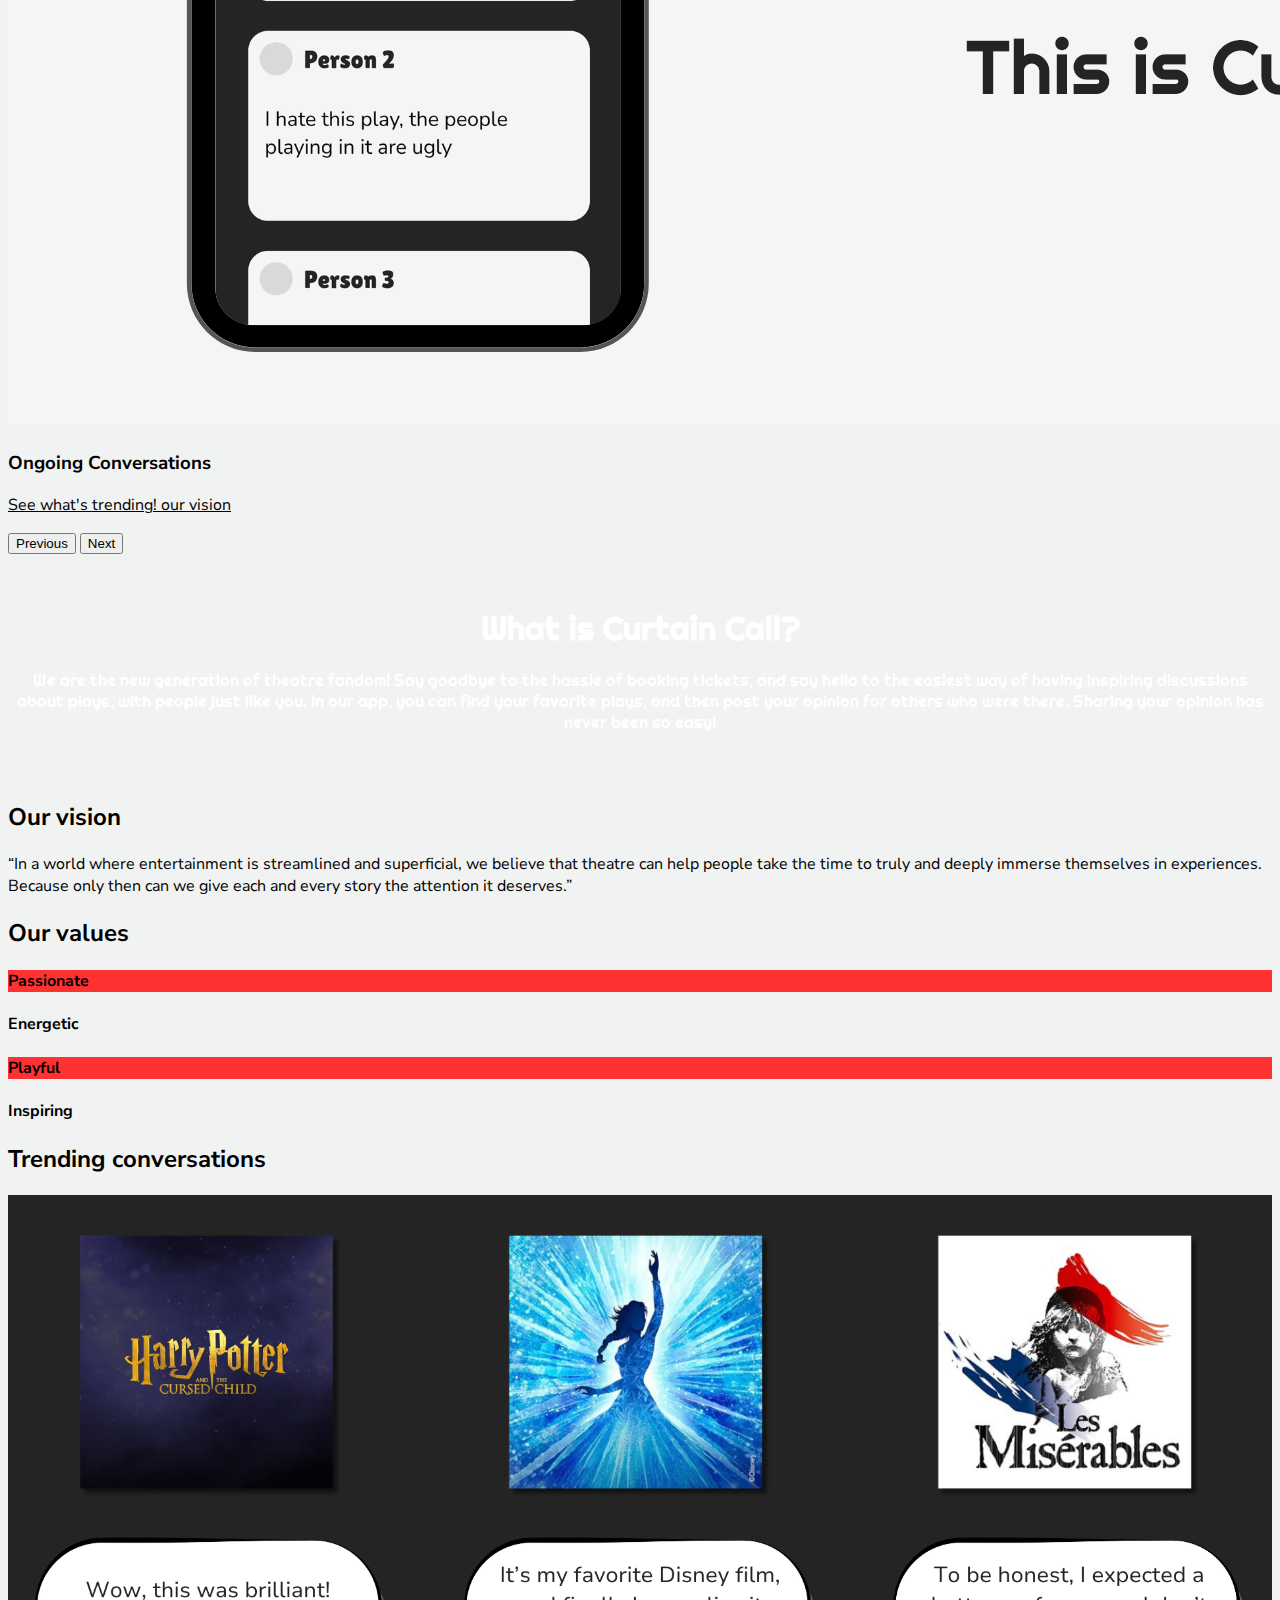
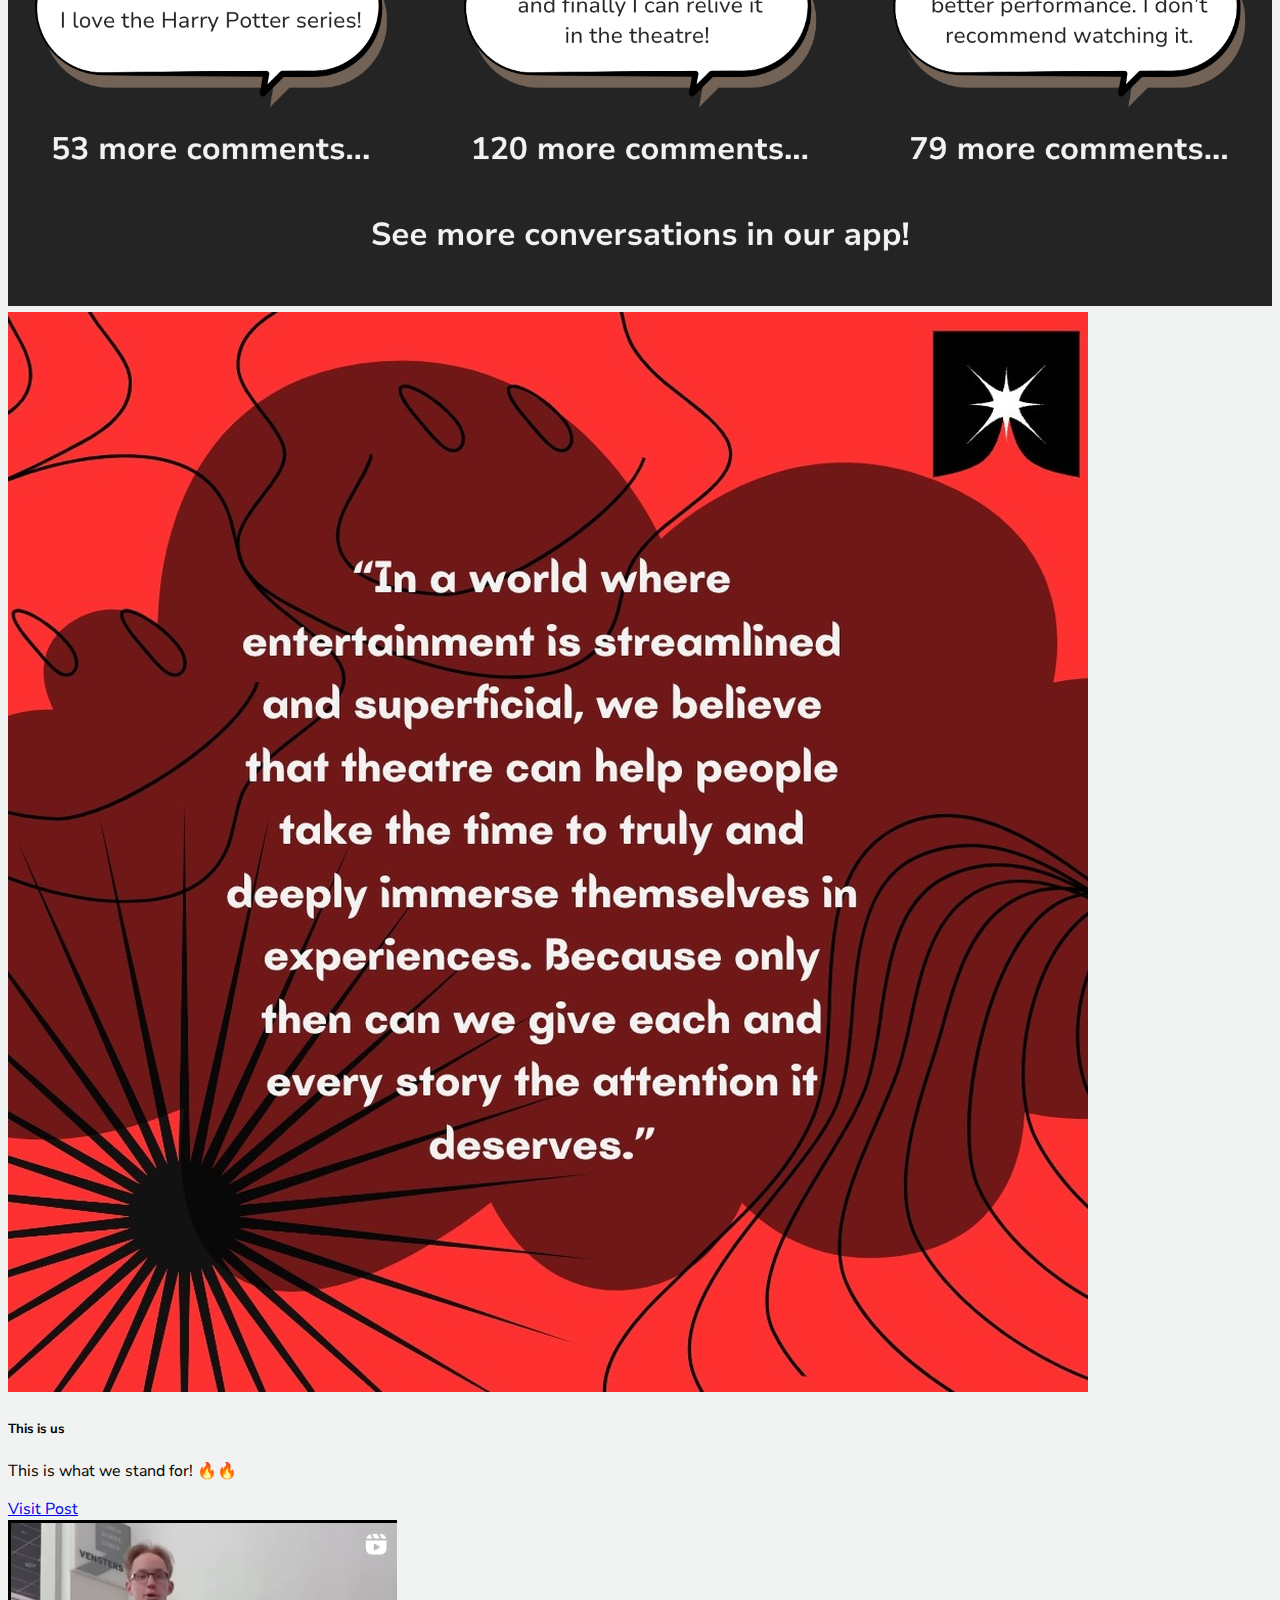
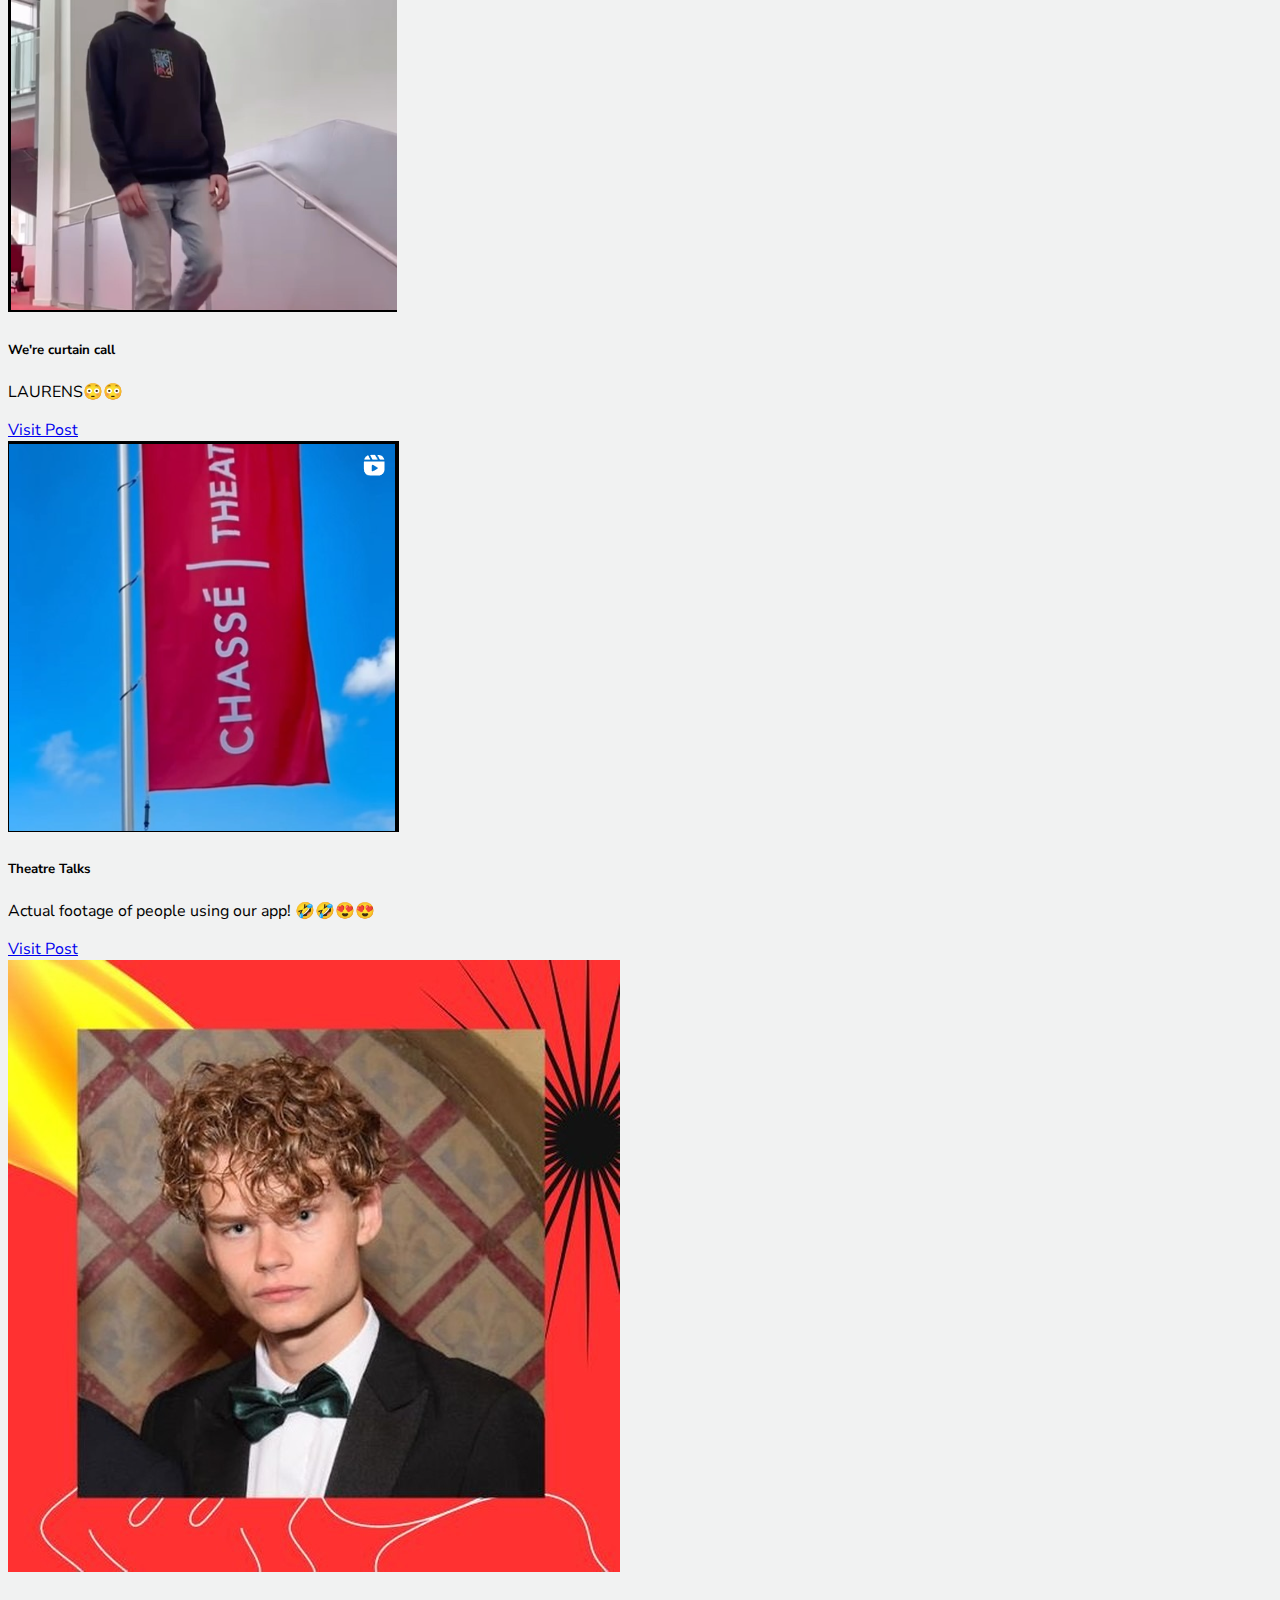
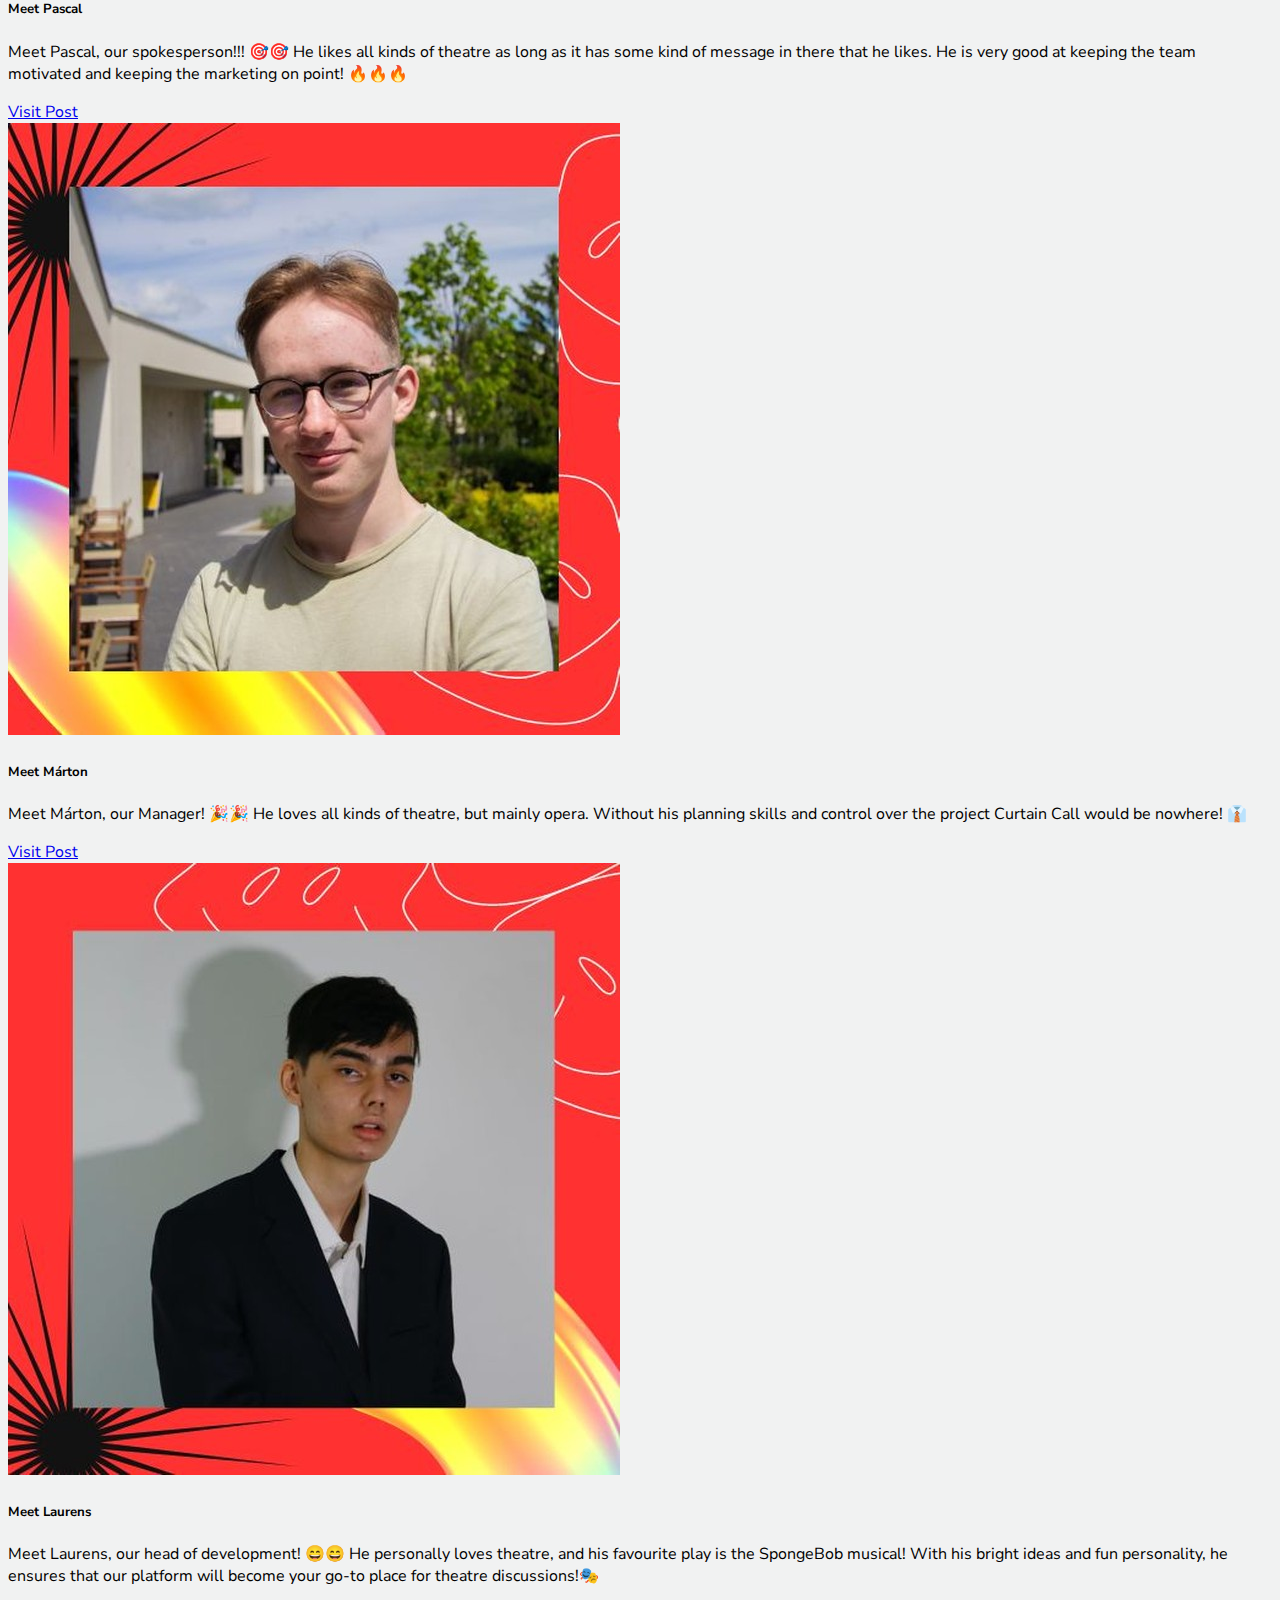
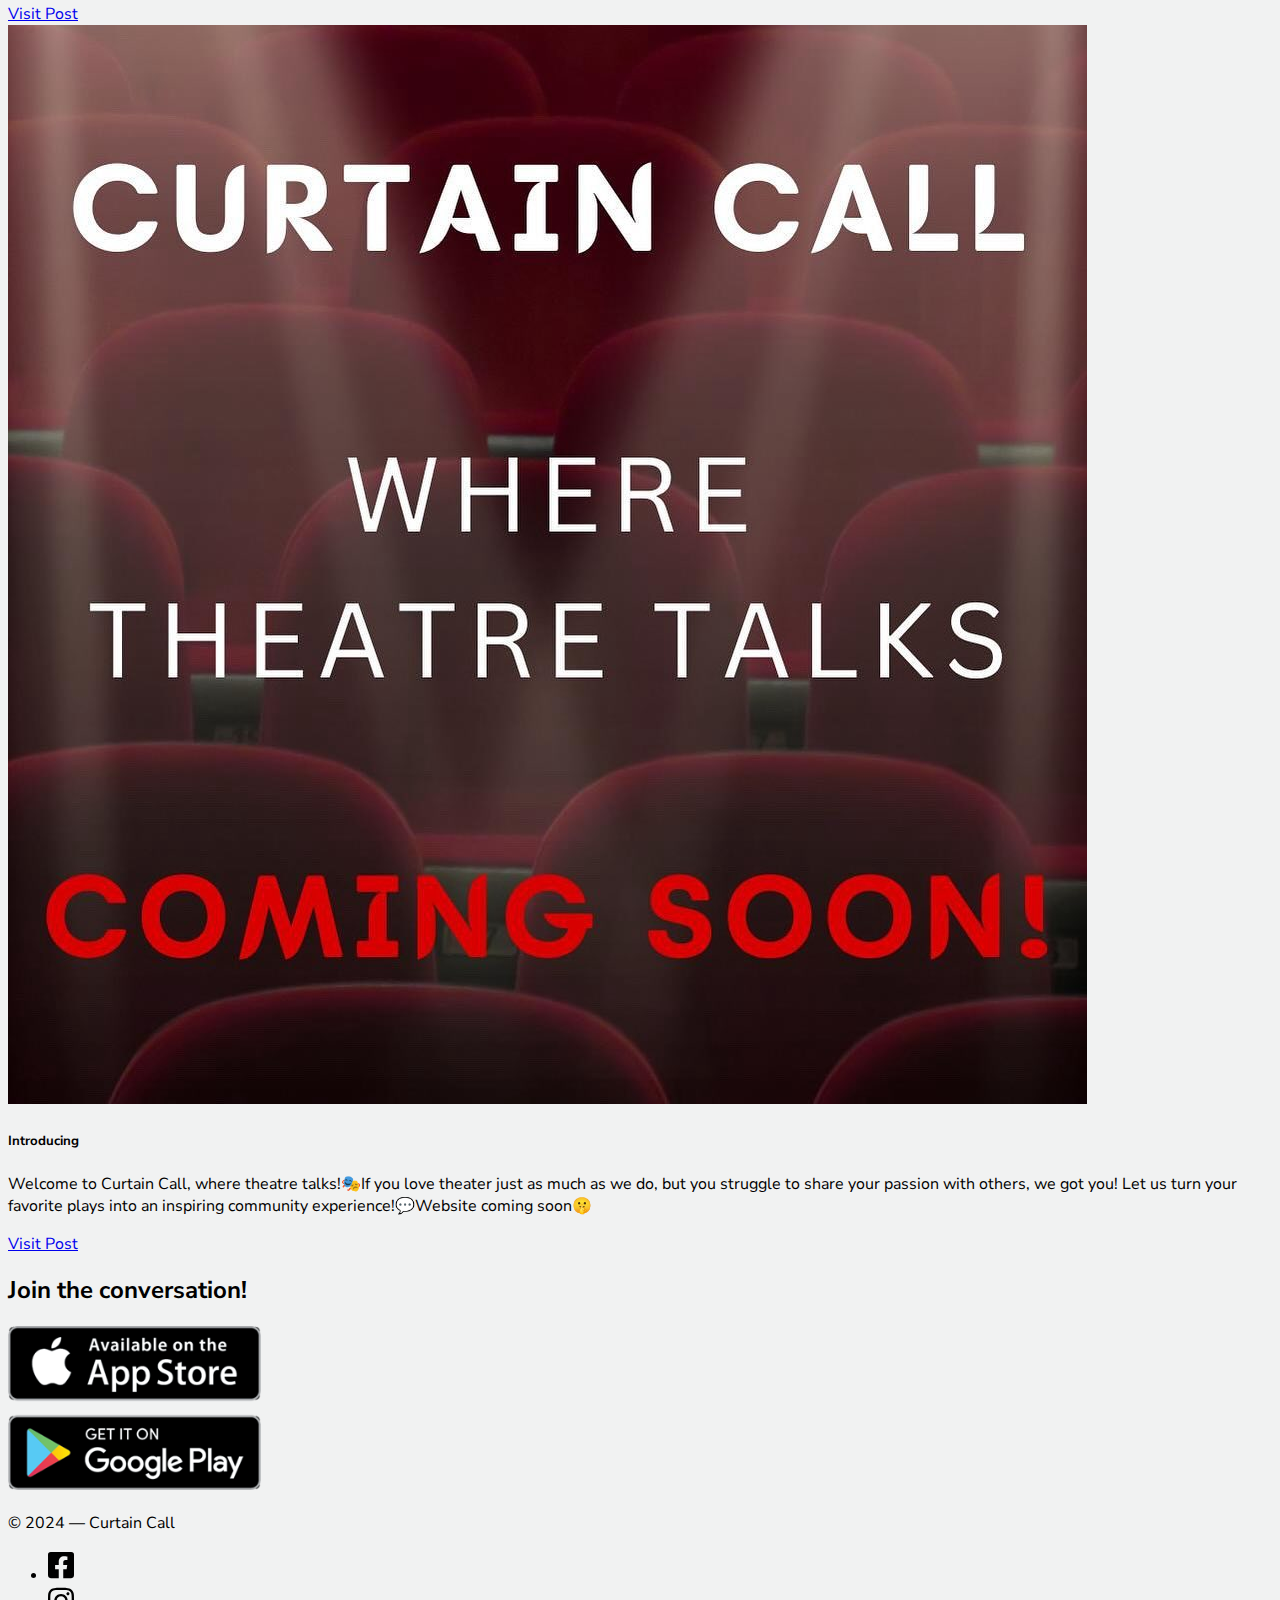
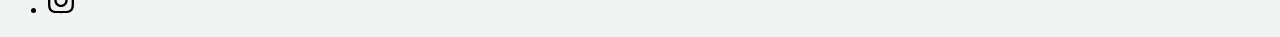
==== commit 2561fc28: "zujr" ====
--- a/about-us.html
+++ b/about-us.html
@@ -105,7 +105,7 @@
 
     <div id="our-vision" class="container pt-3 pb-2">
       <div class="row justify-content-center">
-        <div class="col-12 col-md-10 col-lg-8 col-xl-6 text-center" style="background-color: #f8f9fa;">
+        <div class="col-12 col-md-10 col-lg-8 col-xl-6 text-center" style="background-color: #f1f2f2;">
           <h2>Our vision</h2>
           <p>
             “In a world where entertainment is streamlined and superficial, we believe that theatre can help people take the time to truly and deeply immerse themselves in experiences. Because only then can we give each and every story the attention it deserves.”
@@ -114,7 +114,7 @@
       </div>
     </div>
 	  
- <div Id="ongoing-conversations" class="bg-dark bg-opacity-10 py-3">
+ <div Id="ongoing-conversations" class="bg-opacity-10 py-3" style="background-color: #f1f2f2;">
       <div class="container">
         <div class="row justify-content-center text-center g-2">
           <div class="col-12">
@@ -138,13 +138,12 @@
 <a rel="noopener" target="_blank" href="#ourvalues"></a>
 	  
 
-<div Id="our-values" class="bg-dark bg-opacity-10 py-3">
-      <div class="container">
+<div Id="our-values" class="bg-dark bg-opacity-10 py-3" >
+      
         <div class="row justify-content-center text-center g-2">
           <div class="col-12">
             <h2>Trending conversations</h2>
-          <img src="images/conversations.png" alt="image" class=responsive-image>
-      </div>
+          <img src="images/conversations.png" alt="image" class="responsive-image2">
 		</div>
 		  </div>
             </div>
--- a/css/styles.css
+++ b/css/styles.css
@@ -98,8 +98,13 @@
 .responsive-image {
     max-width: 20%;
     height: auto;
+	
 }
 
+.responsive-image2 {
+    max-width: 100%;
+    height: auto;
+}
 
 header {
   padding: 2rem 0;
